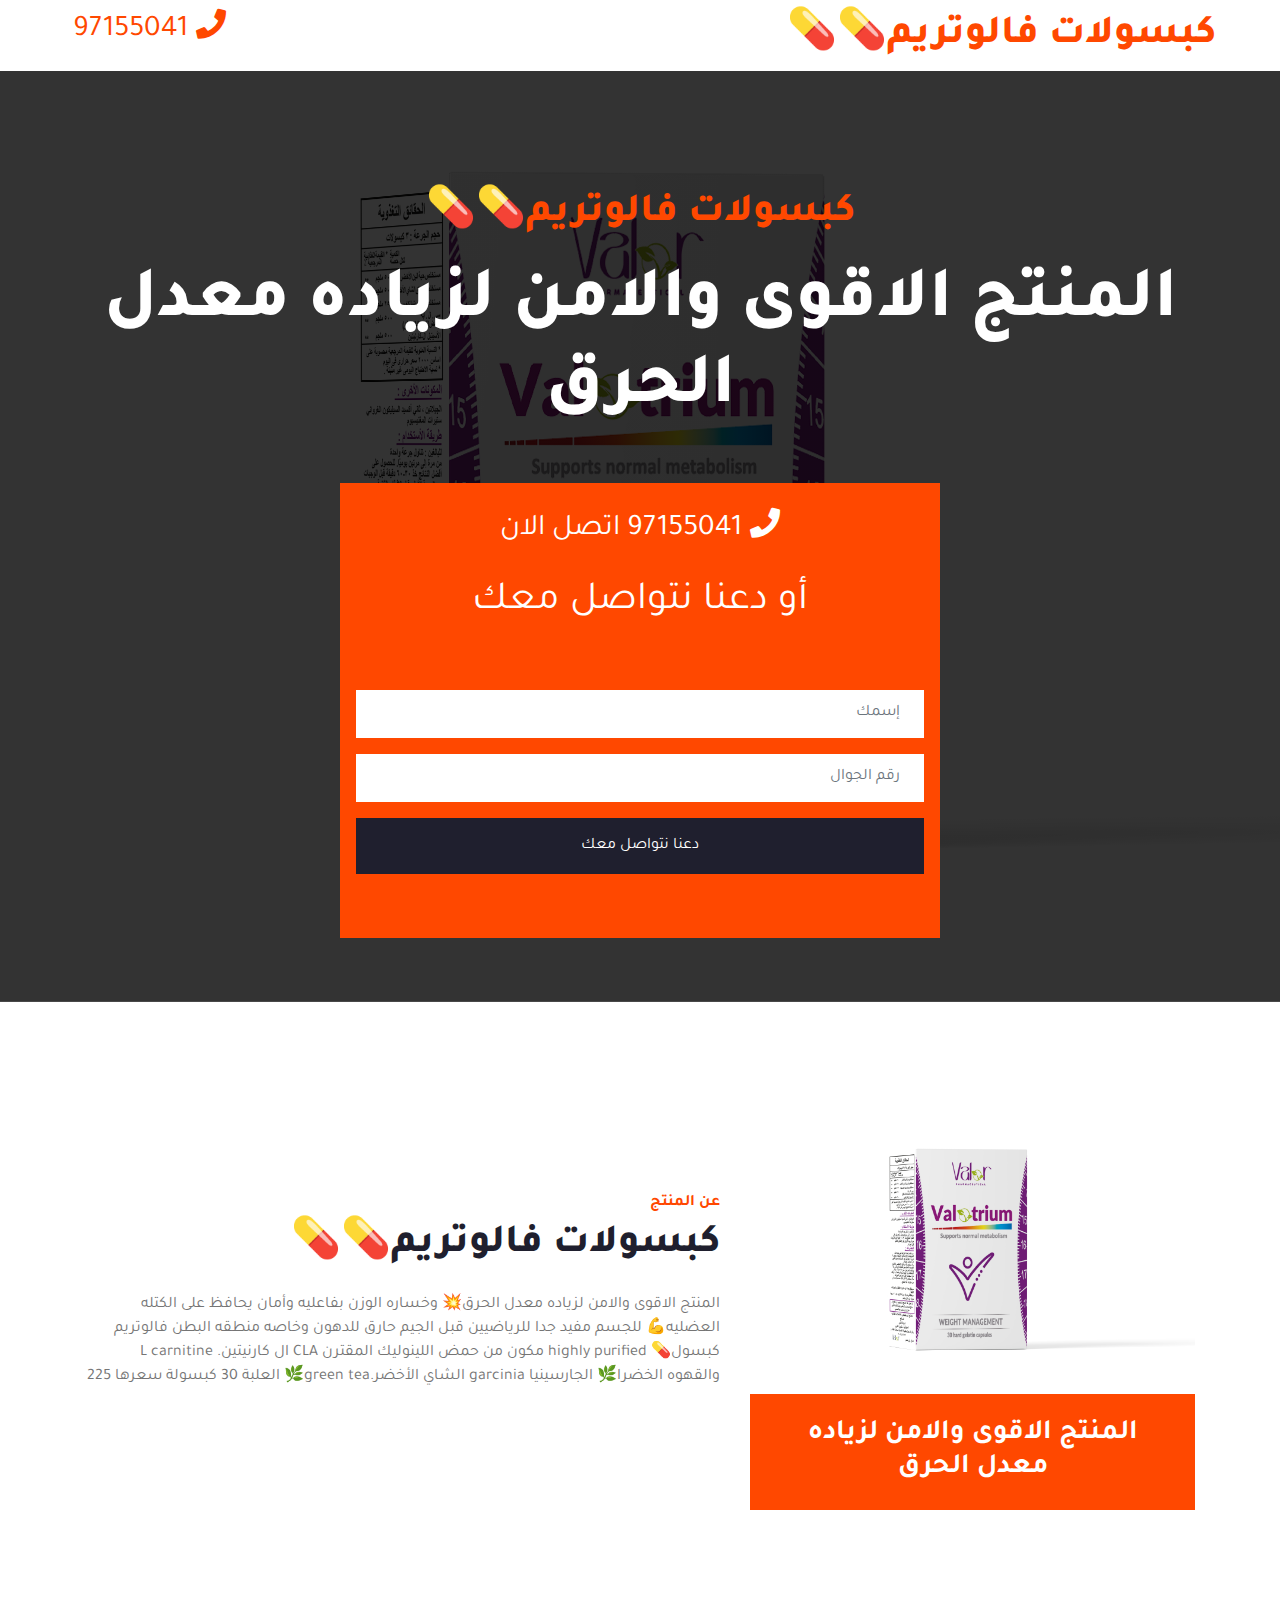
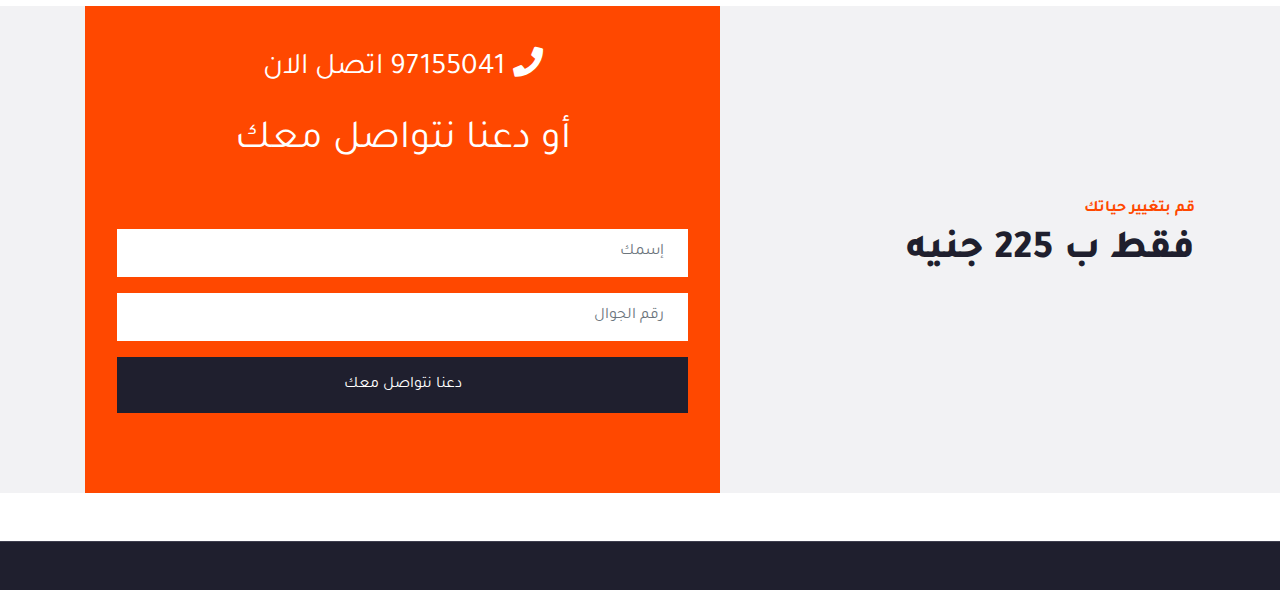
==== index.html @ f3cbf22a "fill content for the site" ====
<!DOCTYPE html>
<html lang="en">
    <head>
        <meta charset="utf-8" />
        <title>شركة نقل عفش - اثاث - فك تركيب اثاث وعفش - في الكويت</title>
        <meta content="width=device-width, initial-scale=1.0" name="viewport" />
        <meta
            content="شركات نقل الأثاث في الكويت توفر خدمات موثوقة واحترافية لنقل الأثاث بسلامة وكفاءة. تقدم خدمات التغليف والتحميل والتفريغ والتركيب، مع فرق عمل مدربة واستخدام مواد تغليف عالية الجودة. اختر شركة موثوقة لضمان راحة ورضا العملاء."
            name="description"
        />

        <!-- Favicon -->
        <link href="img/favicon.ico" rel="icon" />

        <!-- Google Web Fonts -->
        <link rel="preconnect" href="https://fonts.gstatic.com" />
        <link
            href="https://fonts.googleapis.com/css2?family=Poppins:wght@100;200;300;400;500;600;700;800;900&display=swap"
            rel="stylesheet"
        />

        <!-- Font Awesome -->
        <link
            href="https://cdnjs.cloudflare.com/ajax/libs/font-awesome/5.10.0/css/all.min.css"
            rel="stylesheet"
        />

        <!-- Libraries Stylesheet -->
        <link
            href="lib/owlcarousel/assets/owl.carousel.min.css"
            rel="stylesheet"
        />

        <!-- Customized Bootstrap Stylesheet -->
        <link href="css/arStyle.css" rel="stylesheet" />
    </head>

    <body>
        <!-- Navbar Start -->
        <div class="fixed-top container-fluid p-0">
            <nav
                class="navbar navbar-expand-lg bg-light navbar-light py-3 py-lg-0 px-lg-5"
            >
                <a href="index.html" class="navbar-brand ml-lg-3">
                    <h1 class="m-0 display-5 text-uppercase text-primary">
                        كبسولات فالوتريم💊💊
                    </h1>
                </a>
                <!-- <button type="button" class="navbar-toggler" data-toggle="collapse" data-target="#navbarCollapse">
                <span class="navbar-toggler-icon"></span>
            </button> -->
                <div
                    class="collapse navbar-collapse justify-content-between px-lg-3"
                    id="navbarCollapse"
                >
                    <!-- <div class="navbar-nav m-auto py-0">
                    <a href="index.html" class="nav-item nav-link active text-center">الرئيسية</a>
                    <div class="nav-item dropdown">
                        <a href="#" class="nav-link dropdown-toggle text-center" data-toggle="dropdown">خدماتنا</a>
                        <div class="dropdown-menu rounded-0 m-0">
                            <a href="blogs/شركة-نقل-عفش.html" class="dropdown-item text-center">شركة نقل عفش</a>
                            <a href="single.html" class="dropdown-item text-center">فك وتركيب العفش</a>
                            <a href="single.html" class="dropdown-item text-center">تغليف ونقل العفش</a>
                            <a href="single.html" class="dropdown-item text-center">فك وتركيب ستائر ومفروشات</a>
                        </div>
                    </div>
                </div> -->
                </div>
                <a
                    href="tel:97155041"
                    class="call-us dance text-primary btn h1 py-2 px-4"
                    ><i class="fa fa-phone mr-2"></i>97155041</a
                >
            </nav>
        </div>
        <!-- Navbar End -->

        <!-- Header Start -->
        <div
            class="jumbotron jumbotron-fluid mb-5"
            style="
                background: linear-gradient(
                        rgba(0, 0, 0, 0.8),
                        rgba(0, 0, 0, 0.8)
                    ),
                    url(./img/product.png);
                background-position: center;
                background-repeat: no-repeat;
                background-size: cover;
            "
        >
            <div class="container text-center">
                <h1 class="text-primary mb-4">كبسولات فالوتريم💊💊</h1>
                <h1 class="text-white display-3 mb-5">
                    المنتج الاقوى والامن لزياده معدل الحرق
                </h1>
                <div class="mx-auto" style="width: 100%; max-width: 600px">
                    <div class="bg-primary py-3 px-2 px-sm-3">
                        <a
                            href="tel:97155041"
                            class="call-us text-white btn h1 py-2 px-4"
                            ><i class="fa fa-phone mr-2"></i>97155041 اتصل
                            الان</a
                        >
                        <p class="text-white h1 py-2 px-4">
                            أو دعنا نتواصل معك
                        </p>
                        <form
                            class="py-5"
                            method="post"
                            action="https://script.google.com/macros/s/AKfycbyeD5PlzLWOBad1N873SsUEw5ePxyYC7isMO3WWHU5bScSifz4QQHlU4SuW5ucg3vHS/exec"
                        >
                            <div class="form-group">
                                <input
                                    type="text"
                                    name="name"
                                    class="form-control border-0 p-4"
                                    placeholder="إسمك"
                                    required="required"
                                />
                            </div>
                            <div class="form-group">
                                <input
                                    type="number"
                                    name="phone"
                                    class="form-control border-0 p-4"
                                    placeholder="رقم الجوال"
                                    required="required"
                                />
                            </div>
                            <div>
                                <button
                                    class="btn btn-dark btn-block border-0 py-3"
                                    type="submit"
                                >
                                    دعنا نتواصل معك
                                </button>
                            </div>
                        </form>
                    </div>
                </div>
            </div>
        </div>
        <!-- Header End -->

        <!-- About Start -->
        <div class="container-fluid py-5">
            <div class="container">
                <div class="row align-items-center">
                    <div class="col-lg-5 pb-4 pb-lg-0">
                        <img
                            class="img-fluid w-100"
                            src="img/product.png"
                            alt=""
                        />
                        <div class="bg-primary text-center p-4">
                            <h3 class="m-0 text-white">
                                المنتج الاقوى والامن لزياده معدل الحرق
                            </h3>
                        </div>
                    </div>
                    <div class="col-lg-7">
                        <h6
                            class="text-primary text-uppercase font-weight-bold"
                        >
                            عن المنتج
                        </h6>
                        <h1 class="mb-4">كبسولات فالوتريم💊💊</h1>
                        <p class="mb-4">
                            المنتج الاقوى والامن لزياده معدل الحرق💥 وخساره
                            الوزن بفاعليه وأمان يحافظ على الكتله العضليه💪 للجسم
                            مفيد جدا للرياضيين قبل الجيم حارق للدهون وخاصه منطقه
                            البطن فالوتريم كبسول💊 highly purified مكون من حمض
                            اللينوليك المقترن CLA ال كارنيتين. L carnitine
                            والقهوه الخضرا🌿 الجارسينيا garcinia الشاي
                            الأخضر.green tea🌿 العلبة 30 كبسولة سعرها 225
                        </p>
                    </div>
                </div>
            </div>
            <!-- Video Modal -->
            <div
                class="modal fade"
                id="videoModal"
                tabindex="-1"
                role="dialog"
                aria-labelledby="exampleModalLabel"
                aria-hidden="true"
            >
                <div class="modal-dialog" role="document">
                    <div class="modal-content">
                        <div class="modal-body">
                            <button
                                type="button"
                                class="close"
                                data-dismiss="modal"
                                aria-label="Close"
                            >
                                <span aria-hidden="true">&times;</span>
                            </button>
                            <!-- 16:9 aspect ratio -->
                            <div
                                class="embed-responsive embed-responsive-16by9"
                            >
                                <iframe
                                    class="embed-responsive-item"
                                    src=""
                                    id="video"
                                    allowscriptaccess="always"
                                    allow="autoplay"
                                ></iframe>
                            </div>
                        </div>
                    </div>
                </div>
            </div>
        </div>
        <!-- About End -->

        <!-- Services Start -->
        <!-- <div class="container-fluid pt-5">
            <div class="container">
                <div class="text-center pb-2">
                    <h6 class="text-primary text-uppercase font-weight-bold">
                        خدماتنا
                    </h6>
                    <h1 class="mb-4">
                        تمتع بخدمات نقل العفش المتطورة والمبتكرة في الكويت.
                    </h1>
                </div>
                <div class="row pb-3">
                    <div class="col-lg-3 col-md-6 text-center mb-5">
                        <div
                            class="d-flex align-items-center justify-content-center bg-primary mb-4 p-4"
                        >
                            <i class="fa fa-2x fa-chair text-dark pr-3"></i>
                            <h6 class="text-white font-weight-medium m-0">
                                شركة نقل عفش
                            </h6>
                        </div>
                        <p>
                            شركة هاف لوري من افضل واعرق الشركات التي تُقدم خدمات
                            ذات جودة عالية من الخدمة في الكويت وهذا يؤدي لكسب
                            ثقة العملاء بنا والاستمرار في التعامل معنا
                        </p>
                        <a class="border-bottom text-decoration-none" href=""
                            >اعرف اكثر</a
                        >
                    </div>
                    <div class="col-lg-3 col-md-6 text-center mb-5">
                        <div
                            class="d-flex align-items-center justify-content-center bg-primary mb-4 p-4"
                        >
                            <i class="fa fa-2x fa-chair text-dark pr-3"></i>
                            <h6 class="text-white font-weight-medium m-0">
                                فك وتركيب العفش
                            </h6>
                        </div>
                        <p>
                            يقوم بخدمتك مجموعة من العمالة الفنية المتميزة خبرة
                            في مجال نقل الاثاث وتغليفه ونقدم لك ضمان على جميع
                            أعمالنا من بداية الفك للنقل والتغليف وحتى التركيب
                        </p>
                        <a class="border-bottom text-decoration-none" href=""
                            >اعرف اكثر</a
                        >
                    </div>
                    <div class="col-lg-3 col-md-6 text-center mb-5">
                        <div
                            class="d-flex align-items-center justify-content-center bg-primary mb-4 p-4"
                        >
                            <i class="fa fa-2x fa-chair text-dark pr-3"></i>
                            <h6 class="text-white font-weight-medium m-0">
                                تغليف ونقل العفش
                            </h6>
                        </div>
                        <p>
                            تنفيذ الخدمة المطلوبة في اسرع وقت مُمكن بطرق حديثة
                            لنقل العفش بشكل آمن حتى نضمن وصول جميع الأغراض بشكل
                            سليم
                        </p>
                        <a class="border-bottom text-decoration-none" href=""
                            >اعرف اكثر</a
                        >
                    </div>
                    <div class="col-lg-3 col-md-6 text-center mb-5">
                        <div
                            class="d-flex align-items-center justify-content-center bg-primary mb-4 p-4"
                        >
                            <i class="fa fa-2x fa-chair text-dark pr-3"></i>
                            <h6 class="text-white font-weight-medium m-0">
                                فك وتركيب ستائر ومفروشات
                            </h6>
                        </div>
                        <p>
                            خدمات نقل الاثاث المنزلي والمكتبي والمعدات مع خدمات
                            الفك والتركيب بأيدي عماله فنية متخصصة ومدربة
                        </p>
                        <a class="border-bottom text-decoration-none" href=""
                            >اعرف اكثر</a
                        >
                    </div>
                </div>
            </div>
        </div> -->
        <!-- Services End -->

        <!-- Blog Start -->
        <!-- <div class="container-fluid pt-5">
            <div class="container">
                <div class="text-center pb-2">
                    <h6 class="text-primary text-uppercase font-weight-bold">
                        هاف لوري
                    </h6>
                    <h1 class="mb-4">أفضل خدمات نقل العفش بالكويت</h1>
                </div>
                <div class="row">
                    <div class="col-md-6 mb-5">
                        <div class="position-relative">
                            <img
                                class="img-fluid w-100"
                                src="img/blog-1.jpg"
                                alt=""
                            />
                        </div>
                        <div class="bg-secondary" style="padding: 30px">
                            <h4 class="font-weight-bold mb-3">شركة نقل عفش</h4>
                            <p>
                                شركة هاف لوري من افضل واعرق الشركات التي تُقدم
                                خدمات ذات جودة عالية من الخدمة في الكويت وهذا
                                يؤدي لكسب ثقة العملاء بنا والاستمرار في التعامل
                                معنا
                            </p>
                            <a
                                class="border-bottom border-primary text-uppercase text-decoration-none"
                                href="blogs/شركة-نقل-عفش.html"
                                >اعرف اكثر <i class="fa fa-angle-left"></i
                            ></a>
                        </div>
                    </div>
                    <div class="col-md-6 mb-5">
                        <div class="position-relative">
                            <img
                                class="img-fluid w-100"
                                src="img/blog-2.jpg"
                                alt=""
                            />
                        </div>
                        <div class="bg-secondary" style="padding: 30px">
                            <h4 class="font-weight-bold mb-3">
                                فك وتركيب العفش
                            </h4>
                            <p>
                                يقوم بخدمتك مجموعة من العمالة الفنية المتميزة
                                خبرة في مجال نقل الاثاث وتغليفه ونقدم لك ضمان
                                على جميع أعمالنا من بداية الفك للنقل والتغليف
                                وحتى التركيب
                            </p>
                            <a
                                class="border-bottom border-primary text-uppercase text-decoration-none"
                                href=""
                                >اعرف اكثر <i class="fa fa-angle-left"></i
                            ></a>
                        </div>
                    </div>
                    <div class="col-md-6 mb-5">
                        <div class="position-relative">
                            <img
                                class="img-fluid w-100"
                                src="img/blog-3.png"
                                alt=""
                            />
                        </div>
                        <div class="bg-secondary" style="padding: 30px">
                            <h4 class="font-weight-bold mb-3">
                                تغليف ونقل العفش
                            </h4>
                            <p>
                                تنفيذ الخدمة المطلوبة في اسرع وقت مُمكن بطرق
                                حديثة لنقل العفش بشكل آمن حتى نضمن وصول جميع
                                الأغراض بشكل سليم
                            </p>
                            <a
                                class="border-bottom border-primary text-uppercase text-decoration-none"
                                href=""
                                >اعرف اكثر <i class="fa fa-angle-left"></i
                            ></a>
                        </div>
                    </div>
                    <div class="col-md-6 mb-5">
                        <div class="position-relative">
                            <img
                                class="img-fluid w-100"
                                src="img/main-header.jpg"
                                alt=""
                            />
                        </div>
                        <div class="bg-secondary" style="padding: 30px">
                            <h4 class="font-weight-bold mb-3">
                                فك وتركيب ستائر ومفروشات
                            </h4>
                            <p>
                                خدمات نقل الاثاث المنزلي والمكتبي والمعدات مع
                                خدمات الفك والتركيب بأيدي عماله فنية متخصصة
                                ومدربة
                            </p>
                            <a
                                class="border-bottom border-primary text-uppercase text-decoration-none"
                                href=""
                                >اعرف اكثر <i class="fa fa-angle-left"></i
                            ></a>
                        </div>
                    </div>
                </div>
            </div>
        </div> -->
        <!-- Blog End -->
        <!--  Quote Request Start -->
        <div class="container-fluid bg-secondary my-5">
            <div class="container">
                <div class="row align-items-center">
                    <div class="col-lg-5 py-5 py-lg-0">
                        <h6
                            class="text-primary text-uppercase font-weight-bold"
                        >
                            قم بتغيير حياتك
                        </h6>
                        <h1 class="mb-4">فقط ب 225 جنيه</h1>
                        <!-- <p class="mb-4">
                            شركة هاف لوري متخصصة بمجال نقل العفش في جميع مناطق
                            الكويت، منذ سنوات عديدة تتكون من عدد كبير من
                            النجارين المتخصصين في فك وتركيب العفش بأنواعه
                            المختلفة
                        </p> -->
                        <!-- <div class="row">
                            <div class="col-sm-4">
                                <h1
                                    class="text-primary mb-2"
                                    data-toggle="counter-up"
                                >
                                    457
                                </h1>
                                <h6 class="font-weight-bold mb-4">عميل</h6>
                            </div>
                            <div class="col-sm-4">
                                <h1
                                    class="text-primary mb-2"
                                    data-toggle="counter-up"
                                >
                                    6
                                </h1>
                                <h6 class="font-weight-bold mb-4">محافظات</h6>
                            </div>
                            <div class="col-sm-4">
                                <h1
                                    class="text-primary mb-2"
                                    data-toggle="counter-up"
                                >
                                    25
                                </h1>
                                <h6 class="font-weight-bold mb-4">سيارة</h6>
                            </div>
                        </div> -->
                    </div>
                    <div class="col-lg-7">
                        <div class="bg-primary py-3 px-2 px-sm-3">
                            <div class="bg-primary py-3 px-2 px-sm-3">
                                <a
                                    href="tel:97155041"
                                    class="call-us text-center text-white btn h1 py-2 px-4 w-100"
                                    ><i class="fa fa-phone mr-2"></i>97155041
                                    اتصل الان</a
                                >
                                <p class="text-white text-center h1 py-2 px-4">
                                    أو دعنا نتواصل معك
                                </p>
                                <form
                                    class="py-5"
                                    method="post"
                                    action="https://script.google.com/macros/s/AKfycbyeD5PlzLWOBad1N873SsUEw5ePxyYC7isMO3WWHU5bScSifz4QQHlU4SuW5ucg3vHS/exec"
                                >
                                    <div class="form-group">
                                        <input
                                            type="text"
                                            name="name"
                                            class="form-control border-0 p-4"
                                            placeholder="إسمك"
                                            required="required"
                                        />
                                    </div>
                                    <div class="form-group">
                                        <input
                                            type="number"
                                            name="phone"
                                            class="form-control border-0 p-4"
                                            placeholder="رقم الجوال"
                                            required="required"
                                        />
                                    </div>
                                    <div>
                                        <button
                                            class="btn btn-dark btn-block border-0 py-3"
                                            type="submit"
                                        >
                                            دعنا نتواصل معك
                                        </button>
                                    </div>
                                </form>
                            </div>
                        </div>
                    </div>
                </div>
            </div>
        </div>
        <!-- Quote Request Start -->

        <!-- start success modal -->
        <button
            type="button"
            class="btn btn-primary d-none"
            id="success-button"
            data-toggle="modal"
            data-target="#exampleModal"
        ></button>

        <div
            class="modal fade"
            id="exampleModal"
            tabindex="-1"
            aria-labelledby="exampleModalLabel"
            aria-hidden="true"
        >
            <div class="modal-dialog modal-dialog-centered">
                <div class="modal-content">
                    <div class="modal-header">
                        <h5 class="modal-title" id="exampleModalLabel">
                            تم الارسال بنجاح
                        </h5>
                        <button
                            type="button"
                            class="close"
                            data-dismiss="modal"
                            aria-label="Close"
                        >
                            <span aria-hidden="true">&times;</span>
                        </button>
                    </div>
                    <div class="modal-body">
                        <p>
                            شكرا علي التواصل معنا , سنقوم بالاتصال بك في اقرب
                            وقت
                        </p>
                    </div>
                </div>
            </div>
        </div>

        <!-- end success modal -->
        <!-- Footer Start -->

        <div
            class="container-fluid bg-dark text-white border-top py-4 px-sm-3 px-md-5"
            style="border-color: #3e3e4e !important"
        ></div>
        <!-- Footer End -->

        <!-- Back to Top -->
        <a href="#" class="btn btn-lg btn-primary back-to-top"
            ><i class="fa fa-angle-double-up"></i
        ></a>

        <!-- JavaScript Libraries -->
        <script src="https://code.jquery.com/jquery-3.4.1.min.js"></script>
        <script src="https://stackpath.bootstrapcdn.com/bootstrap/4.4.1/js/bootstrap.bundle.min.js"></script>
        <script src="lib/easing/easing.min.js"></script>
        <script src="lib/waypoints/waypoints.min.js"></script>
        <script src="lib/counterup/counterup.min.js"></script>
        <script src="lib/owlcarousel/owl.carousel.min.js"></script>

        <!-- Contact Javascript File -->
        <script src="mail/jqBootstrapValidation.min.js"></script>
        <script src="mail/contact.js"></script>

        <!-- Template Javascript -->
        <script type="module" src="js/main.js"></script>
    </body>
</html>
---- css/arStyle.css ----
@import url('https://fonts.googleapis.com/css2?family=Tajawal:wght@500&display=swap');

body {
    direction: rtl;
}

/******* Bootstrap Theming ********/
/*!
 * Bootstrap v4.5.3 (https://getbootstrap.com/)
 * Copyright 2011-2020 The Bootstrap Authors
 * Copyright 2011-2020 Twitter, Inc.
 * Licensed under MIT (https://github.com/twbs/bootstrap/blob/main/LICENSE)
 */
:root {
    --blue: #007bff;
    --indigo: #6610f2;
    --purple: #6f42c1;
    --pink: #e83e8c;
    --red: #dc3545;
    --orange: #fd7e14;
    --yellow: #ffc107;
    --green: #28a745;
    --teal: #20c997;
    --cyan: #17a2b8;
    --white: #fff;
    --gray: #6c757d;
    --gray-dark: #343a40;
    --primary: #ff4800;
    --secondary: #f2f2f4;
    --success: #28a745;
    --info: #17a2b8;
    --warning: #ffc107;
    --danger: #dc3545;
    --light: #ffffff;
    --dark: #1f1f2e;
    --breakpoint-xs: 0;
    --breakpoint-sm: 576px;
    --breakpoint-md: 768px;
    --breakpoint-lg: 992px;
    --breakpoint-xl: 1200px;
    --font-family-sans-serif: 'Tajawal', sans-serif;
    --font-family-monospace: 'Tajawal', sans-serif;
}

*,
*::before,
*::after {
    box-sizing: border-box;
}

html {
    font-family: 'Tajawal', sans-serif;
    line-height: 1.15;
    -webkit-text-size-adjust: 100%;
    -webkit-tap-highlight-color: rgba(0, 0, 0, 0);
}

article,
aside,
figcaption,
figure,
footer,
header,
hgroup,
main,
nav,
section {
    display: block;
}

body {
    margin: 0;
    font-family: 'Tajawal', sans-serif;
    font-size: 1rem;
    font-weight: 400;
    line-height: 1.5;
    color: #757575;
    text-align: right;
    background-color: #fff;
}

[tabindex="-1"]:focus:not(:focus-visible) {
    outline: 0 !important;
}

hr {
    box-sizing: content-box;
    height: 0;
    overflow: visible;
}

h1,
h2,
h3,
h4,
h5,
h6 {
    margin-top: 0;
    margin-bottom: 0.5rem;
}

p {
    margin-top: 0;
    margin-bottom: 1rem;
}

abbr[title],
abbr[data-original-title] {
    text-decoration: underline;
    text-decoration: underline dotted;
    cursor: help;
    border-bottom: 0;
    text-decoration-skip-ink: none;
}

address {
    margin-bottom: 1rem;
    font-style: normal;
    line-height: inherit;
}

ol,
ul,
dl {
    margin-top: 0;
    margin-bottom: 1rem;
}

ol ol,
ul ul,
ol ul,
ul ol {
    margin-bottom: 0;
}

dt {
    font-weight: 700;
}

dd {
    margin-bottom: 0.5rem;
    margin-right: 0;
}

blockquote {
    margin: 0 0 1rem;
}

b,
strong {
    font-weight: bolder;
}

small {
    font-size: 80%;
}

sub,
sup {
    position: relative;
    font-size: 75%;
    line-height: 0;
    vertical-align: baseline;
}

sub {
    bottom: -0.25em;
}

sup {
    top: -0.5em;
}

a {
    color: #ff4800;
    text-decoration: none;
    background-color: transparent;
}

a:hover {
    color: #b33200;
    text-decoration: underline;
}

a:not([href]):not([class]) {
    color: inherit;
    text-decoration: none;
}

a:not([href]):not([class]):hover {
    color: inherit;
    text-decoration: none;
}

pre,
code,
kbd,
samp {
    font-family: 'Tajawal', sans-serif;

    font-size: 1em;
}

pre {
    margin-top: 0;
    margin-bottom: 1rem;
    overflow: auto;
    -ms-overflow-style: scrollbar;
}

figure {
    margin: 0 0 1rem;
}

img {
    vertical-align: middle;
    border-style: none;
}

svg {
    overflow: hidden;
    vertical-align: middle;
}

table {
    border-collapse: collapse;
}

caption {
    padding-top: 0.75rem;
    padding-bottom: 0.75rem;
    color: #6c757d;
    text-align: right;
    caption-side: bottom;
}

th {
    text-align: inherit;
    text-align: -webkit-match-parent;
}

label {
    display: inline-block;
    margin-bottom: 0.5rem;
}

button {
    border-radius: 0;
}

button:focus {
    outline: 1px dotted;
    outline: 5px auto -webkit-focus-ring-color;
}

input,
button,
select,
optgroup,
textarea {
    margin: 0;
    font-family: 'Tajawal', sans-serif;
    font-size: inherit;
    line-height: inherit;
}

button,
input {
    overflow: visible;
}

button,
select {
    text-transform: none;
}

[role="button"] {
    cursor: pointer;
}

select {
    word-wrap: normal;
}

button,
[type="button"],
[type="reset"],
[type="submit"] {
    -webkit-appearance: button;
}

button:not(:disabled),
[type="button"]:not(:disabled),
[type="reset"]:not(:disabled),
[type="submit"]:not(:disabled) {
    cursor: pointer;
}

button::-moz-focus-inner,
[type="button"]::-moz-focus-inner,
[type="reset"]::-moz-focus-inner,
[type="submit"]::-moz-focus-inner {
    padding: 0;
    border-style: none;
}

input[type="radio"],
input[type="checkbox"] {
    box-sizing: border-box;
    padding: 0;
}

textarea {
    overflow: auto;
    resize: vertical;
}

fieldset {
    min-width: 0;
    padding: 0;
    margin: 0;
    border: 0;
}

legend {
    display: block;
    width: 100%;
    max-width: 100%;
    padding: 0;
    margin-bottom: 0.5rem;
    font-size: 1.5rem;
    line-height: inherit;
    color: inherit;
    white-space: normal;
}

@media (max-width: 1200px) {
    legend {
        font-size: calc(1.275rem + 0.3vw);
    }
}

progress {
    vertical-align: baseline;
}

[type="number"]::-webkit-inner-spin-button,
[type="number"]::-webkit-outer-spin-button {
    height: auto;
}

[type="search"] {
    outline-offset: -2px;
    -webkit-appearance: none;
}

[type="search"]::-webkit-search-decoration {
    -webkit-appearance: none;
}

::-webkit-file-upload-button {
    font: inherit;
    -webkit-appearance: button;
}

output {
    display: inline-block;
}

summary {
    display: list-item;
    cursor: pointer;
}

template {
    display: none;
}

[hidden] {
    display: none !important;
}

h1,
h2,
h3,
h4,
h5,
h6,
.h1,
.h2,
.h3,
.h4,
.h5,
.h6 {
    margin-bottom: 0.5rem;
    font-weight: 500;
    line-height: 1.2;
    color: #1f1f2e;
}

h1,
.h1 {
    font-size: 2.5rem;
}

@media (max-width: 1200px) {

    h1,
    .h1 {
        font-size: calc(1.375rem + 1.5vw);
    }
}

h2,
.h2 {
    font-size: 2rem;
}

@media (max-width: 1200px) {

    h2,
    .h2 {
        font-size: calc(1.325rem + 0.9vw);
    }
}

h3,
.h3 {
    font-size: 1.75rem;
}

@media (max-width: 1200px) {

    h3,
    .h3 {
        font-size: calc(1.3rem + 0.6vw);
    }
}

h4,
.h4 {
    font-size: 1.5rem;
}

@media (max-width: 1200px) {

    h4,
    .h4 {
        font-size: calc(1.275rem + 0.3vw);
    }
}

h5,
.h5 {
    font-size: 1.25rem;
}

h6,
.h6 {
    font-size: 1rem;
}

.lead {
    font-size: 1.25rem;
    font-weight: 300;
}

.display-1 {
    font-size: 6rem;
    font-weight: 300;
    line-height: 1.2;
}

@media (max-width: 1200px) {
    .display-1 {
        font-size: calc(1.725rem + 5.7vw);
    }
}

.display-2 {
    font-size: 5.5rem;
    font-weight: 300;
    line-height: 1.2;
}

@media (max-width: 1200px) {
    .display-2 {
        font-size: calc(1.675rem + 5.1vw);
    }
}

.display-3 {
    font-size: 4.5rem;
    font-weight: 300;
    line-height: 1.2;
}

@media (max-width: 1200px) {
    .display-3 {
        font-size: calc(1.575rem + 3.9vw);
    }
}

.display-4 {
    font-size: 3.5rem;
    font-weight: 300;
    line-height: 1.2;
}

@media (max-width: 1200px) {
    .display-4 {
        font-size: calc(1.475rem + 2.7vw);
    }
}

hr {
    margin-top: 1rem;
    margin-bottom: 1rem;
    border: 0;
    border-top: 1px solid rgba(0, 0, 0, 0.1);
}

small,
.small {
    font-size: 80%;
    font-weight: 400;
}

mark,
.mark {
    padding: 0.2em;
    background-color: #fcf8e3;
}

.list-unstyled {
    padding-right: 0;
    list-style: none;
}

.list-inline {
    padding-right: 0;
    list-style: none;
}

.list-inline-item {
    display: inline-block;
}

.list-inline-item:not(:last-child) {
    margin-left: 0.5rem;
}

.initialism {
    font-size: 90%;
    text-transform: uppercase;
}

.blockquote {
    margin-bottom: 1rem;
    font-size: 1.25rem;
}

.blockquote-footer {
    display: block;
    font-size: 80%;
    color: #6c757d;
}

.blockquote-footer::before {
    content: "\2014\00A0";
}

.img-fluid {
    max-width: 100%;
    height: auto;
}

.img-thumbnail {
    padding: 0.25rem;
    background-color: #fff;
    border: 1px solid #dee2e6;
    max-width: 100%;
    height: auto;
}

.figure {
    display: inline-block;
}

.figure-img {
    margin-bottom: 0.5rem;
    line-height: 1;
}

.figure-caption {
    font-size: 90%;
    color: #6c757d;
}

code {
    font-size: 87.5%;
    color: #e83e8c;
    word-wrap: break-word;
}

a>code {
    color: inherit;
}

kbd {
    padding: 0.2rem 0.4rem;
    font-size: 87.5%;
    color: #fff;
    background-color: #212529;
}

kbd kbd {
    padding: 0;
    font-size: 100%;
    font-weight: 700;
}

pre {
    display: block;
    font-size: 87.5%;
    color: #212529;
}

pre code {
    font-size: inherit;
    color: inherit;
    word-break: normal;
}

.pre-scrollable {
    max-height: 340px;
    overflow-y: scroll;
}

.container,
.container-fluid,
.container-sm,
.container-md,
.container-lg,
.container-xl {
    width: 100%;
    padding-left: 15px;
    padding-right: 15px;
    margin-left: auto;
    margin-right: auto;
}

@media (min-width: 576px) {

    .container,
    .container-sm {
        max-width: 540px;
    }
}

@media (min-width: 768px) {

    .container,
    .container-sm,
    .container-md {
        max-width: 720px;
    }
}

@media (min-width: 992px) {

    .container,
    .container-sm,
    .container-md,
    .container-lg {
        max-width: 960px;
    }
}

@media (min-width: 1200px) {

    .container,
    .container-sm,
    .container-md,
    .container-lg,
    .container-xl {
        max-width: 1140px;
    }
}

.row {
    display: flex;
    flex-wrap: wrap;
    margin-left: -15px;
    margin-right: -15px;
}

.no-gutters {
    margin-left: 0;
    margin-right: 0;
}

.no-gutters>.col,
.no-gutters>[class*="col-"] {
    padding-left: 0;
    padding-right: 0;
}

.col-1,
.col-2,
.col-3,
.col-4,
.col-5,
.col-6,
.col-7,
.col-8,
.col-9,
.col-10,
.col-11,
.col-12,
.col,
.col-auto,
.col-sm-1,
.col-sm-2,
.col-sm-3,
.col-sm-4,
.col-sm-5,
.col-sm-6,
.col-sm-7,
.col-sm-8,
.col-sm-9,
.col-sm-10,
.col-sm-11,
.col-sm-12,
.col-sm,
.col-sm-auto,
.col-md-1,
.col-md-2,
.col-md-3,
.col-md-4,
.col-md-5,
.col-md-6,
.col-md-7,
.col-md-8,
.col-md-9,
.col-md-10,
.col-md-11,
.col-md-12,
.col-md,
.col-md-auto,
.col-lg-1,
.col-lg-2,
.col-lg-3,
.col-lg-4,
.col-lg-5,
.col-lg-6,
.col-lg-7,
.col-lg-8,
.col-lg-9,
.col-lg-10,
.col-lg-11,
.col-lg-12,
.col-lg,
.col-lg-auto,
.col-xl-1,
.col-xl-2,
.col-xl-3,
.col-xl-4,
.col-xl-5,
.col-xl-6,
.col-xl-7,
.col-xl-8,
.col-xl-9,
.col-xl-10,
.col-xl-11,
.col-xl-12,
.col-xl,
.col-xl-auto {
    position: relative;
    width: 100%;
    padding-left: 15px;
    padding-right: 15px;
}

.col {
    flex-basis: 0;
    flex-grow: 1;
    max-width: 100%;
}

.row-cols-1>* {
    flex: 0 0 100%;
    max-width: 100%;
}

.row-cols-2>* {
    flex: 0 0 50%;
    max-width: 50%;
}

.row-cols-3>* {
    flex: 0 0 33.33333%;
    max-width: 33.33333%;
}

.row-cols-4>* {
    flex: 0 0 25%;
    max-width: 25%;
}

.row-cols-5>* {
    flex: 0 0 20%;
    max-width: 20%;
}

.row-cols-6>* {
    flex: 0 0 16.66667%;
    max-width: 16.66667%;
}

.col-auto {
    flex: 0 0 auto;
    width: auto;
    max-width: 100%;
}

.col-1 {
    flex: 0 0 8.33333%;
    max-width: 8.33333%;
}

.col-2 {
    flex: 0 0 16.66667%;
    max-width: 16.66667%;
}

.col-3 {
    flex: 0 0 25%;
    max-width: 25%;
}

.col-4 {
    flex: 0 0 33.33333%;
    max-width: 33.33333%;
}

.col-5 {
    flex: 0 0 41.66667%;
    max-width: 41.66667%;
}

.col-6 {
    flex: 0 0 50%;
    max-width: 50%;
}

.col-7 {
    flex: 0 0 58.33333%;
    max-width: 58.33333%;
}

.col-8 {
    flex: 0 0 66.66667%;
    max-width: 66.66667%;
}

.col-9 {
    flex: 0 0 75%;
    max-width: 75%;
}

.col-10 {
    flex: 0 0 83.33333%;
    max-width: 83.33333%;
}

.col-11 {
    flex: 0 0 91.66667%;
    max-width: 91.66667%;
}

.col-12 {
    flex: 0 0 100%;
    max-width: 100%;
}

.order-first {
    order: -1;
}

.order-last {
    order: 13;
}

.order-0 {
    order: 0;
}

.order-1 {
    order: 1;
}

.order-2 {
    order: 2;
}

.order-3 {
    order: 3;
}

.order-4 {
    order: 4;
}

.order-5 {
    order: 5;
}

.order-6 {
    order: 6;
}

.order-7 {
    order: 7;
}

.order-8 {
    order: 8;
}

.order-9 {
    order: 9;
}

.order-10 {
    order: 10;
}

.order-11 {
    order: 11;
}

.order-12 {
    order: 12;
}

.offset-1 {
    margin-right: 8.33333%;
}

.offset-2 {
    margin-right: 16.66667%;
}

.offset-3 {
    margin-right: 25%;
}

.offset-4 {
    margin-right: 33.33333%;
}

.offset-5 {
    margin-right: 41.66667%;
}

.offset-6 {
    margin-right: 50%;
}

.offset-7 {
    margin-right: 58.33333%;
}

.offset-8 {
    margin-right: 66.66667%;
}

.offset-9 {
    margin-right: 75%;
}

.offset-10 {
    margin-right: 83.33333%;
}

.offset-11 {
    margin-right: 91.66667%;
}

@media (min-width: 576px) {
    .col-sm {
        flex-basis: 0;
        flex-grow: 1;
        max-width: 100%;
    }

    .row-cols-sm-1>* {
        flex: 0 0 100%;
        max-width: 100%;
    }

    .row-cols-sm-2>* {
        flex: 0 0 50%;
        max-width: 50%;
    }

    .row-cols-sm-3>* {
        flex: 0 0 33.33333%;
        max-width: 33.33333%;
    }

    .row-cols-sm-4>* {
        flex: 0 0 25%;
        max-width: 25%;
    }

    .row-cols-sm-5>* {
        flex: 0 0 20%;
        max-width: 20%;
    }

    .row-cols-sm-6>* {
        flex: 0 0 16.66667%;
        max-width: 16.66667%;
    }

    .col-sm-auto {
        flex: 0 0 auto;
        width: auto;
        max-width: 100%;
    }

    .col-sm-1 {
        flex: 0 0 8.33333%;
        max-width: 8.33333%;
    }

    .col-sm-2 {
        flex: 0 0 16.66667%;
        max-width: 16.66667%;
    }

    .col-sm-3 {
        flex: 0 0 25%;
        max-width: 25%;
    }

    .col-sm-4 {
        flex: 0 0 33.33333%;
        max-width: 33.33333%;
    }

    .col-sm-5 {
        flex: 0 0 41.66667%;
        max-width: 41.66667%;
    }

    .col-sm-6 {
        flex: 0 0 50%;
        max-width: 50%;
    }

    .col-sm-7 {
        flex: 0 0 58.33333%;
        max-width: 58.33333%;
    }

    .col-sm-8 {
        flex: 0 0 66.66667%;
        max-width: 66.66667%;
    }

    .col-sm-9 {
        flex: 0 0 75%;
        max-width: 75%;
    }

    .col-sm-10 {
        flex: 0 0 83.33333%;
        max-width: 83.33333%;
    }

    .col-sm-11 {
        flex: 0 0 91.66667%;
        max-width: 91.66667%;
    }

    .col-sm-12 {
        flex: 0 0 100%;
        max-width: 100%;
    }

    .order-sm-first {
        order: -1;
    }

    .order-sm-last {
        order: 13;
    }

    .order-sm-0 {
        order: 0;
    }

    .order-sm-1 {
        order: 1;
    }

    .order-sm-2 {
        order: 2;
    }

    .order-sm-3 {
        order: 3;
    }

    .order-sm-4 {
        order: 4;
    }

    .order-sm-5 {
        order: 5;
    }

    .order-sm-6 {
        order: 6;
    }

    .order-sm-7 {
        order: 7;
    }

    .order-sm-8 {
        order: 8;
    }

    .order-sm-9 {
        order: 9;
    }

    .order-sm-10 {
        order: 10;
    }

    .order-sm-11 {
        order: 11;
    }

    .order-sm-12 {
        order: 12;
    }

    .offset-sm-0 {
        margin-right: 0;
    }

    .offset-sm-1 {
        margin-right: 8.33333%;
    }

    .offset-sm-2 {
        margin-right: 16.66667%;
    }

    .offset-sm-3 {
        margin-right: 25%;
    }

    .offset-sm-4 {
        margin-right: 33.33333%;
    }

    .offset-sm-5 {
        margin-right: 41.66667%;
    }

    .offset-sm-6 {
        margin-right: 50%;
    }

    .offset-sm-7 {
        margin-right: 58.33333%;
    }

    .offset-sm-8 {
        margin-right: 66.66667%;
    }

    .offset-sm-9 {
        margin-right: 75%;
    }

    .offset-sm-10 {
        margin-right: 83.33333%;
    }

    .offset-sm-11 {
        margin-right: 91.66667%;
    }
}

@media (min-width: 768px) {
    .col-md {
        flex-basis: 0;
        flex-grow: 1;
        max-width: 100%;
    }

    .row-cols-md-1>* {
        flex: 0 0 100%;
        max-width: 100%;
    }

    .row-cols-md-2>* {
        flex: 0 0 50%;
        max-width: 50%;
    }

    .row-cols-md-3>* {
        flex: 0 0 33.33333%;
        max-width: 33.33333%;
    }

    .row-cols-md-4>* {
        flex: 0 0 25%;
        max-width: 25%;
    }

    .row-cols-md-5>* {
        flex: 0 0 20%;
        max-width: 20%;
    }

    .row-cols-md-6>* {
        flex: 0 0 16.66667%;
        max-width: 16.66667%;
    }

    .col-md-auto {
        flex: 0 0 auto;
        width: auto;
        max-width: 100%;
    }

    .col-md-1 {
        flex: 0 0 8.33333%;
        max-width: 8.33333%;
    }

    .col-md-2 {
        flex: 0 0 16.66667%;
        max-width: 16.66667%;
    }

    .col-md-3 {
        flex: 0 0 25%;
        max-width: 25%;
    }

    .col-md-4 {
        flex: 0 0 33.33333%;
        max-width: 33.33333%;
    }

    .col-md-5 {
        flex: 0 0 41.66667%;
        max-width: 41.66667%;
    }

    .col-md-6 {
        flex: 0 0 50%;
        max-width: 50%;
    }

    .col-md-7 {
        flex: 0 0 58.33333%;
        max-width: 58.33333%;
    }

    .col-md-8 {
        flex: 0 0 66.66667%;
        max-width: 66.66667%;
    }

    .col-md-9 {
        flex: 0 0 75%;
        max-width: 75%;
    }

    .col-md-10 {
        flex: 0 0 83.33333%;
        max-width: 83.33333%;
    }

    .col-md-11 {
        flex: 0 0 91.66667%;
        max-width: 91.66667%;
    }

    .col-md-12 {
        flex: 0 0 100%;
        max-width: 100%;
    }

    .order-md-first {
        order: -1;
    }

    .order-md-last {
        order: 13;
    }

    .order-md-0 {
        order: 0;
    }

    .order-md-1 {
        order: 1;
    }

    .order-md-2 {
        order: 2;
    }

    .order-md-3 {
        order: 3;
    }

    .order-md-4 {
        order: 4;
    }

    .order-md-5 {
        order: 5;
    }

    .order-md-6 {
        order: 6;
    }

    .order-md-7 {
        order: 7;
    }

    .order-md-8 {
        order: 8;
    }

    .order-md-9 {
        order: 9;
    }

    .order-md-10 {
        order: 10;
    }

    .order-md-11 {
        order: 11;
    }

    .order-md-12 {
        order: 12;
    }

    .offset-md-0 {
        margin-right: 0;
    }

    .offset-md-1 {
        margin-right: 8.33333%;
    }

    .offset-md-2 {
        margin-right: 16.66667%;
    }

    .offset-md-3 {
        margin-right: 25%;
    }

    .offset-md-4 {
        margin-right: 33.33333%;
    }

    .offset-md-5 {
        margin-right: 41.66667%;
    }

    .offset-md-6 {
        margin-right: 50%;
    }

    .offset-md-7 {
        margin-right: 58.33333%;
    }

    .offset-md-8 {
        margin-right: 66.66667%;
    }

    .offset-md-9 {
        margin-right: 75%;
    }

    .offset-md-10 {
        margin-right: 83.33333%;
    }

    .offset-md-11 {
        margin-right: 91.66667%;
    }
}

@media (min-width: 992px) {
    .col-lg {
        flex-basis: 0;
        flex-grow: 1;
        max-width: 100%;
    }

    .row-cols-lg-1>* {
        flex: 0 0 100%;
        max-width: 100%;
    }

    .row-cols-lg-2>* {
        flex: 0 0 50%;
        max-width: 50%;
    }

    .row-cols-lg-3>* {
        flex: 0 0 33.33333%;
        max-width: 33.33333%;
    }

    .row-cols-lg-4>* {
        flex: 0 0 25%;
        max-width: 25%;
    }

    .row-cols-lg-5>* {
        flex: 0 0 20%;
        max-width: 20%;
    }

    .row-cols-lg-6>* {
        flex: 0 0 16.66667%;
        max-width: 16.66667%;
    }

    .col-lg-auto {
        flex: 0 0 auto;
        width: auto;
        max-width: 100%;
    }

    .col-lg-1 {
        flex: 0 0 8.33333%;
        max-width: 8.33333%;
    }

    .col-lg-2 {
        flex: 0 0 16.66667%;
        max-width: 16.66667%;
    }

    .col-lg-3 {
        flex: 0 0 25%;
        max-width: 25%;
    }

    .col-lg-4 {
        flex: 0 0 33.33333%;
        max-width: 33.33333%;
    }

    .col-lg-5 {
        flex: 0 0 41.66667%;
        max-width: 41.66667%;
    }

    .col-lg-6 {
        flex: 0 0 50%;
        max-width: 50%;
    }

    .col-lg-7 {
        flex: 0 0 58.33333%;
        max-width: 58.33333%;
    }

    .col-lg-8 {
        flex: 0 0 66.66667%;
        max-width: 66.66667%;
    }

    .col-lg-9 {
        flex: 0 0 75%;
        max-width: 75%;
    }

    .col-lg-10 {
        flex: 0 0 83.33333%;
        max-width: 83.33333%;
    }

    .col-lg-11 {
        flex: 0 0 91.66667%;
        max-width: 91.66667%;
    }

    .col-lg-12 {
        flex: 0 0 100%;
        max-width: 100%;
    }

    .order-lg-first {
        order: -1;
    }

    .order-lg-last {
        order: 13;
    }

    .order-lg-0 {
        order: 0;
    }

    .order-lg-1 {
        order: 1;
    }

    .order-lg-2 {
        order: 2;
    }

    .order-lg-3 {
        order: 3;
    }

    .order-lg-4 {
        order: 4;
    }

    .order-lg-5 {
        order: 5;
    }

    .order-lg-6 {
        order: 6;
    }

    .order-lg-7 {
        order: 7;
    }

    .order-lg-8 {
        order: 8;
    }

    .order-lg-9 {
        order: 9;
    }

    .order-lg-10 {
        order: 10;
    }

    .order-lg-11 {
        order: 11;
    }

    .order-lg-12 {
        order: 12;
    }

    .offset-lg-0 {
        margin-right: 0;
    }

    .offset-lg-1 {
        margin-right: 8.33333%;
    }

    .offset-lg-2 {
        margin-right: 16.66667%;
    }

    .offset-lg-3 {
        margin-right: 25%;
    }

    .offset-lg-4 {
        margin-right: 33.33333%;
    }

    .offset-lg-5 {
        margin-right: 41.66667%;
    }

    .offset-lg-6 {
        margin-right: 50%;
    }

    .offset-lg-7 {
        margin-right: 58.33333%;
    }

    .offset-lg-8 {
        margin-right: 66.66667%;
    }

    .offset-lg-9 {
        margin-right: 75%;
    }

    .offset-lg-10 {
        margin-right: 83.33333%;
    }

    .offset-lg-11 {
        margin-right: 91.66667%;
    }
}

@media (min-width: 1200px) {
    .col-xl {
        flex-basis: 0;
        flex-grow: 1;
        max-width: 100%;
    }

    .row-cols-xl-1>* {
        flex: 0 0 100%;
        max-width: 100%;
    }

    .row-cols-xl-2>* {
        flex: 0 0 50%;
        max-width: 50%;
    }

    .row-cols-xl-3>* {
        flex: 0 0 33.33333%;
        max-width: 33.33333%;
    }

    .row-cols-xl-4>* {
        flex: 0 0 25%;
        max-width: 25%;
    }

    .row-cols-xl-5>* {
        flex: 0 0 20%;
        max-width: 20%;
    }

    .row-cols-xl-6>* {
        flex: 0 0 16.66667%;
        max-width: 16.66667%;
    }

    .col-xl-auto {
        flex: 0 0 auto;
        width: auto;
        max-width: 100%;
    }

    .col-xl-1 {
        flex: 0 0 8.33333%;
        max-width: 8.33333%;
    }

    .col-xl-2 {
        flex: 0 0 16.66667%;
        max-width: 16.66667%;
    }

    .col-xl-3 {
        flex: 0 0 25%;
        max-width: 25%;
    }

    .col-xl-4 {
        flex: 0 0 33.33333%;
        max-width: 33.33333%;
    }

    .col-xl-5 {
        flex: 0 0 41.66667%;
        max-width: 41.66667%;
    }

    .col-xl-6 {
        flex: 0 0 50%;
        max-width: 50%;
    }

    .col-xl-7 {
        flex: 0 0 58.33333%;
        max-width: 58.33333%;
    }

    .col-xl-8 {
        flex: 0 0 66.66667%;
        max-width: 66.66667%;
    }

    .col-xl-9 {
        flex: 0 0 75%;
        max-width: 75%;
    }

    .col-xl-10 {
        flex: 0 0 83.33333%;
        max-width: 83.33333%;
    }

    .col-xl-11 {
        flex: 0 0 91.66667%;
        max-width: 91.66667%;
    }

    .col-xl-12 {
        flex: 0 0 100%;
        max-width: 100%;
    }

    .order-xl-first {
        order: -1;
    }

    .order-xl-last {
        order: 13;
    }

    .order-xl-0 {
        order: 0;
    }

    .order-xl-1 {
        order: 1;
    }

    .order-xl-2 {
        order: 2;
    }

    .order-xl-3 {
        order: 3;
    }

    .order-xl-4 {
        order: 4;
    }

    .order-xl-5 {
        order: 5;
    }

    .order-xl-6 {
        order: 6;
    }

    .order-xl-7 {
        order: 7;
    }

    .order-xl-8 {
        order: 8;
    }

    .order-xl-9 {
        order: 9;
    }

    .order-xl-10 {
        order: 10;
    }

    .order-xl-11 {
        order: 11;
    }

    .order-xl-12 {
        order: 12;
    }

    .offset-xl-0 {
        margin-right: 0;
    }

    .offset-xl-1 {
        margin-right: 8.33333%;
    }

    .offset-xl-2 {
        margin-right: 16.66667%;
    }

    .offset-xl-3 {
        margin-right: 25%;
    }

    .offset-xl-4 {
        margin-right: 33.33333%;
    }

    .offset-xl-5 {
        margin-right: 41.66667%;
    }

    .offset-xl-6 {
        margin-right: 50%;
    }

    .offset-xl-7 {
        margin-right: 58.33333%;
    }

    .offset-xl-8 {
        margin-right: 66.66667%;
    }

    .offset-xl-9 {
        margin-right: 75%;
    }

    .offset-xl-10 {
        margin-right: 83.33333%;
    }

    .offset-xl-11 {
        margin-right: 91.66667%;
    }
}

.table {
    width: 100%;
    margin-bottom: 1rem;
    color: #757575;
}

.table th,
.table td {
    padding: 0.75rem;
    vertical-align: top;
    border-top: 1px solid #dee2e6;
}

.table thead th {
    vertical-align: bottom;
    border-bottom: 2px solid #dee2e6;
}

.table tbody+tbody {
    border-top: 2px solid #dee2e6;
}

.table-sm th,
.table-sm td {
    padding: 0.3rem;
}

.table-bordered {
    border: 1px solid #dee2e6;
}

.table-bordered th,
.table-bordered td {
    border: 1px solid #dee2e6;
}

.table-bordered thead th,
.table-bordered thead td {
    border-bottom-width: 2px;
}

.table-borderless th,
.table-borderless td,
.table-borderless thead th,
.table-borderless tbody+tbody {
    border: 0;
}

.table-striped tbody tr:nth-of-type(odd) {
    background-color: rgba(0, 0, 0, 0.05);
}

.table-hover tbody tr:hover {
    color: #757575;
    background-color: rgba(0, 0, 0, 0.075);
}

.table-primary,
.table-primary>th,
.table-primary>td {
    background-color: #ffccb8;
}

.table-primary th,
.table-primary td,
.table-primary thead th,
.table-primary tbody+tbody {
    border-color: lightsalmon;
}

.table-hover .table-primary:hover {
    background-color: #ffba9f;
}

.table-hover .table-primary:hover>td,
.table-hover .table-primary:hover>th {
    background-color: #ffba9f;
}

.table-secondary,
.table-secondary>th,
.table-secondary>td {
    background-color: #fbfbfc;
}

.table-secondary th,
.table-secondary td,
.table-secondary thead th,
.table-secondary tbody+tbody {
    border-color: #f8f8f9;
}

.table-hover .table-secondary:hover {
    background-color: #ececf1;
}

.table-hover .table-secondary:hover>td,
.table-hover .table-secondary:hover>th {
    background-color: #ececf1;
}

.table-success,
.table-success>th,
.table-success>td {
    background-color: #c3e6cb;
}

.table-success th,
.table-success td,
.table-success thead th,
.table-success tbody+tbody {
    border-color: #8fd19e;
}

.table-hover .table-success:hover {
    background-color: #b1dfbb;
}

.table-hover .table-success:hover>td,
.table-hover .table-success:hover>th {
    background-color: #b1dfbb;
}

.table-info,
.table-info>th,
.table-info>td {
    background-color: #bee5eb;
}

.table-info th,
.table-info td,
.table-info thead th,
.table-info tbody+tbody {
    border-color: #86cfda;
}

.table-hover .table-info:hover {
    background-color: #abdde5;
}

.table-hover .table-info:hover>td,
.table-hover .table-info:hover>th {
    background-color: #abdde5;
}

.table-warning,
.table-warning>th,
.table-warning>td {
    background-color: #ffeeba;
}

.table-warning th,
.table-warning td,
.table-warning thead th,
.table-warning tbody+tbody {
    border-color: #ffdf7e;
}

.table-hover .table-warning:hover {
    background-color: #ffe8a1;
}

.table-hover .table-warning:hover>td,
.table-hover .table-warning:hover>th {
    background-color: #ffe8a1;
}

.table-danger,
.table-danger>th,
.table-danger>td {
    background-color: #f5c6cb;
}

.table-danger th,
.table-danger td,
.table-danger thead th,
.table-danger tbody+tbody {
    border-color: #ed969e;
}

.table-hover .table-danger:hover {
    background-color: #f1b0b7;
}

.table-hover .table-danger:hover>td,
.table-hover .table-danger:hover>th {
    background-color: #f1b0b7;
}

.table-light,
.table-light>th,
.table-light>td {
    background-color: white;
}

.table-light th,
.table-light td,
.table-light thead th,
.table-light tbody+tbody {
    border-color: white;
}

.table-hover .table-light:hover {
    background-color: #f2f2f2;
}

.table-hover .table-light:hover>td,
.table-hover .table-light:hover>th {
    background-color: #f2f2f2;
}

.table-dark,
.table-dark>th,
.table-dark>td {
    background-color: #c0c0c4;
}

.table-dark th,
.table-dark td,
.table-dark thead th,
.table-dark tbody+tbody {
    border-color: #8b8b92;
}

.table-hover .table-dark:hover {
    background-color: #b3b3b8;
}

.table-hover .table-dark:hover>td,
.table-hover .table-dark:hover>th {
    background-color: #b3b3b8;
}

.table-active,
.table-active>th,
.table-active>td {
    background-color: rgba(0, 0, 0, 0.075);
}

.table-hover .table-active:hover {
    background-color: rgba(0, 0, 0, 0.075);
}

.table-hover .table-active:hover>td,
.table-hover .table-active:hover>th {
    background-color: rgba(0, 0, 0, 0.075);
}

.table .thead-dark th {
    color: #fff;
    background-color: #343a40;
    border-color: #454d55;
}

.table .thead-light th {
    color: #495057;
    background-color: #e9ecef;
    border-color: #dee2e6;
}

.table-dark {
    color: #fff;
    background-color: #343a40;
}

.table-dark th,
.table-dark td,
.table-dark thead th {
    border-color: #454d55;
}

.table-dark.table-bordered {
    border: 0;
}

.table-dark.table-striped tbody tr:nth-of-type(odd) {
    background-color: rgba(255, 255, 255, 0.05);
}

.table-dark.table-hover tbody tr:hover {
    color: #fff;
    background-color: rgba(255, 255, 255, 0.075);
}

@media (max-width: 575.98px) {
    .table-responsive-sm {
        display: block;
        width: 100%;
        overflow-x: auto;
        -webkit-overflow-scrolling: touch;
    }

    .table-responsive-sm>.table-bordered {
        border: 0;
    }
}

@media (max-width: 767.98px) {
    .table-responsive-md {
        display: block;
        width: 100%;
        overflow-x: auto;
        -webkit-overflow-scrolling: touch;
    }

    .table-responsive-md>.table-bordered {
        border: 0;
    }
}

@media (max-width: 991.98px) {
    .table-responsive-lg {
        display: block;
        width: 100%;
        overflow-x: auto;
        -webkit-overflow-scrolling: touch;
    }

    .table-responsive-lg>.table-bordered {
        border: 0;
    }
}

@media (max-width: 1199.98px) {
    .table-responsive-xl {
        display: block;
        width: 100%;
        overflow-x: auto;
        -webkit-overflow-scrolling: touch;
    }

    .table-responsive-xl>.table-bordered {
        border: 0;
    }
}

.table-responsive {
    display: block;
    width: 100%;
    overflow-x: auto;
    -webkit-overflow-scrolling: touch;
}

.table-responsive>.table-bordered {
    border: 0;
}

.form-control {
    display: block;
    width: 100%;
    height: calc(1.5em + 0.75rem + 2px);
    padding: 0.375rem 0.75rem;
    font-size: 1rem;
    font-weight: 400;
    line-height: 1.5;
    color: #495057;
    background-color: #fff;
    background-clip: padding-box;
    border: 1px solid #ced4da;
    border-radius: 0;
    transition: border-color 0.15s ease-in-out, box-shadow 0.15s ease-in-out;
}

@media (prefers-reduced-motion: reduce) {
    .form-control {
        transition: none;
    }
}

.form-control::-ms-expand {
    background-color: transparent;
    border: 0;
}

.form-control:-moz-focusring {
    color: transparent;
    text-shadow: 0 0 0 #495057;
}

.form-control:focus {
    color: #495057;
    background-color: #fff;
    border-color: #ffa480;
    outline: 0;
    box-shadow: 0 0 0 0.2rem rgba(255, 72, 0, 0.25);
}

.form-control::placeholder {
    color: #6c757d;
    opacity: 1;
}

.form-control:disabled,
.form-control[readonly] {
    background-color: #e9ecef;
    opacity: 1;
}

input[type="date"].form-control,
input[type="time"].form-control,
input[type="datetime-local"].form-control,
input[type="month"].form-control {
    appearance: none;
}

select.form-control:focus::-ms-value {
    color: #495057;
    background-color: #fff;
}

.form-control-file,
.form-control-range {
    display: block;
    width: 100%;
}

.col-form-label {
    padding-top: calc(0.375rem + 1px);
    padding-bottom: calc(0.375rem + 1px);
    margin-bottom: 0;
    font-size: inherit;
    line-height: 1.5;
}

.col-form-label-lg {
    padding-top: calc(0.5rem + 1px);
    padding-bottom: calc(0.5rem + 1px);
    font-size: 1.25rem;
    line-height: 1.5;
}

.col-form-label-sm {
    padding-top: calc(0.25rem + 1px);
    padding-bottom: calc(0.25rem + 1px);
    font-size: 0.875rem;
    line-height: 1.5;
}

.form-control-plaintext {
    display: block;
    width: 100%;
    padding: 0.375rem 0;
    margin-bottom: 0;
    font-size: 1rem;
    line-height: 1.5;
    color: #757575;
    background-color: transparent;
    border: solid transparent;
    border-width: 1px 0;
}

.form-control-plaintext.form-control-sm,
.form-control-plaintext.form-control-lg {
    padding-left: 0;
    padding-right: 0;
}

.form-control-sm {
    height: calc(1.5em + 0.5rem + 2px);
    padding: 0.25rem 0.5rem;
    font-size: 0.875rem;
    line-height: 1.5;
}

.form-control-lg {
    height: calc(1.5em + 1rem + 2px);
    padding: 0.5rem 1rem;
    font-size: 1.25rem;
    line-height: 1.5;
}

select.form-control[size],
select.form-control[multiple] {
    height: auto;
}

textarea.form-control {
    height: auto;
}

.form-group {
    margin-bottom: 1rem;
}

.form-text {
    display: block;
    margin-top: 0.25rem;
}

.form-row {
    display: flex;
    flex-wrap: wrap;
    margin-left: -5px;
    margin-right: -5px;
}

.form-row>.col,
.form-row>[class*="col-"] {
    padding-left: 5px;
    padding-right: 5px;
}

.form-check {
    position: relative;
    display: block;
    padding-right: 1.25rem;
}

.form-check-input {
    position: absolute;
    margin-top: 0.3rem;
    margin-right: -1.25rem;
}

.form-check-input[disabled]~.form-check-label,
.form-check-input:disabled~.form-check-label {
    color: #6c757d;
}

.form-check-label {
    margin-bottom: 0;
}

.form-check-inline {
    display: inline-flex;
    align-items: center;
    padding-right: 0;
    margin-left: 0.75rem;
}

.form-check-inline .form-check-input {
    position: static;
    margin-top: 0;
    margin-left: 0.3125rem;
    margin-right: 0;
}

.valid-feedback {
    display: none;
    width: 100%;
    margin-top: 0.25rem;
    font-size: 80%;
    color: #28a745;
}

.valid-tooltip {
    position: absolute;
    top: 100%;
    right: 0;
    z-index: 5;
    display: none;
    max-width: 100%;
    padding: 0.25rem 0.5rem;
    margin-top: 0.1rem;
    font-size: 0.875rem;
    line-height: 1.5;
    color: #fff;
    background-color: rgba(40, 167, 69, 0.9);
}

.was-validated :valid~.valid-feedback,
.was-validated :valid~.valid-tooltip,
.is-valid~.valid-feedback,
.is-valid~.valid-tooltip {
    display: block;
}

.was-validated .form-control:valid,
.form-control.is-valid {
    border-color: #28a745;
    padding-left: calc(1.5em + 0.75rem);
    background-image: url("data:image/svg+xml,%3csvg xmlns='http://www.w3.org/2000/svg' width='8' height='8' viewBox='0 0 8 8'%3e%3cpath fill='%2328a745' d='M2.3 6.73L.6 4.53c-.4-1.04.46-1.4 1.1-.8l1.1 1.4 3.4-3.8c.6-.63 1.6-.27 1.2.7l-4 4.6c-.43.5-.8.4-1.1.1z'/%3e%3c/svg%3e");
    background-repeat: no-repeat;
    background-position: left calc(0.375em + 0.1875rem) center;
    background-size: calc(0.75em + 0.375rem) calc(0.75em + 0.375rem);
}

.was-validated .form-control:valid:focus,
.form-control.is-valid:focus {
    border-color: #28a745;
    box-shadow: 0 0 0 0.2rem rgba(40, 167, 69, 0.25);
}

.was-validated textarea.form-control:valid,
textarea.form-control.is-valid {
    padding-left: calc(1.5em + 0.75rem);
    background-position: top calc(0.375em + 0.1875rem) left calc(0.375em + 0.1875rem);
}

.was-validated .custom-select:valid,
.custom-select.is-valid {
    border-color: #28a745;
    padding-left: calc(0.75em + 2.3125rem);
    background: url("data:image/svg+xml,%3csvg xmlns='http://www.w3.org/2000/svg' width='4' height='5' viewBox='0 0 4 5'%3e%3cpath fill='%23343a40' d='M2 0L0 2h4zm0 5L0 3h4z'/%3e%3c/svg%3e") no-repeat left 0.75rem center/8px 10px,
        url("data:image/svg+xml,%3csvg xmlns='http://www.w3.org/2000/svg' width='8' height='8' viewBox='0 0 8 8'%3e%3cpath fill='%2328a745' d='M2.3 6.73L.6 4.53c-.4-1.04.46-1.4 1.1-.8l1.1 1.4 3.4-3.8c.6-.63 1.6-.27 1.2.7l-4 4.6c-.43.5-.8.4-1.1.1z'/%3e%3c/svg%3e") #fff no-repeat center left 1.75rem / calc(0.75em + 0.375rem) calc(0.75em + 0.375rem);
}

.was-validated .custom-select:valid:focus,
.custom-select.is-valid:focus {
    border-color: #28a745;
    box-shadow: 0 0 0 0.2rem rgba(40, 167, 69, 0.25);
}

.was-validated .form-check-input:valid~.form-check-label,
.form-check-input.is-valid~.form-check-label {
    color: #28a745;
}

.was-validated .form-check-input:valid~.valid-feedback,
.was-validated .form-check-input:valid~.valid-tooltip,
.form-check-input.is-valid~.valid-feedback,
.form-check-input.is-valid~.valid-tooltip {
    display: block;
}

.was-validated .custom-control-input:valid~.custom-control-label,
.custom-control-input.is-valid~.custom-control-label {
    color: #28a745;
}

.was-validated .custom-control-input:valid~.custom-control-label::before,
.custom-control-input.is-valid~.custom-control-label::before {
    border-color: #28a745;
}

.was-validated .custom-control-input:valid:checked~.custom-control-label::before,
.custom-control-input.is-valid:checked~.custom-control-label::before {
    border-color: #34ce57;
    background-color: #34ce57;
}

.was-validated .custom-control-input:valid:focus~.custom-control-label::before,
.custom-control-input.is-valid:focus~.custom-control-label::before {
    box-shadow: 0 0 0 0.2rem rgba(40, 167, 69, 0.25);
}

.was-validated .custom-control-input:valid:focus:not(:checked)~.custom-control-label::before,
.custom-control-input.is-valid:focus:not(:checked)~.custom-control-label::before {
    border-color: #28a745;
}

.was-validated .custom-file-input:valid~.custom-file-label,
.custom-file-input.is-valid~.custom-file-label {
    border-color: #28a745;
}

.was-validated .custom-file-input:valid:focus~.custom-file-label,
.custom-file-input.is-valid:focus~.custom-file-label {
    border-color: #28a745;
    box-shadow: 0 0 0 0.2rem rgba(40, 167, 69, 0.25);
}

.invalid-feedback {
    display: none;
    width: 100%;
    margin-top: 0.25rem;
    font-size: 80%;
    color: #dc3545;
}

.invalid-tooltip {
    position: absolute;
    top: 100%;
    right: 0;
    z-index: 5;
    display: none;
    max-width: 100%;
    padding: 0.25rem 0.5rem;
    margin-top: 0.1rem;
    font-size: 0.875rem;
    line-height: 1.5;
    color: #fff;
    background-color: rgba(220, 53, 69, 0.9);
}

.was-validated :invalid~.invalid-feedback,
.was-validated :invalid~.invalid-tooltip,
.is-invalid~.invalid-feedback,
.is-invalid~.invalid-tooltip {
    display: block;
}

.was-validated .form-control:invalid,
.form-control.is-invalid {
    border-color: #dc3545;
    padding-left: calc(1.5em + 0.75rem);
    background-image: url("data:image/svg+xml,%3csvg xmlns='http://www.w3.org/2000/svg' width='12' height='12' fill='none' stroke='%23dc3545' viewBox='0 0 12 12'%3e%3ccircle cx='6' cy='6' r='4.5'/%3e%3cpath stroke-linejoin='round' d='M5.8 3.6h.4L6 6.5z'/%3e%3ccircle cx='6' cy='8.2' r='.6' fill='%23dc3545' stroke='none'/%3e%3c/svg%3e");
    background-repeat: no-repeat;
    background-position: left calc(0.375em + 0.1875rem) center;
    background-size: calc(0.75em + 0.375rem) calc(0.75em + 0.375rem);
}

.was-validated .form-control:invalid:focus,
.form-control.is-invalid:focus {
    border-color: #dc3545;
    box-shadow: 0 0 0 0.2rem rgba(220, 53, 69, 0.25);
}

.was-validated textarea.form-control:invalid,
textarea.form-control.is-invalid {
    padding-left: calc(1.5em + 0.75rem);
    background-position: top calc(0.375em + 0.1875rem) left calc(0.375em + 0.1875rem);
}

.was-validated .custom-select:invalid,
.custom-select.is-invalid {
    border-color: #dc3545;
    padding-left: calc(0.75em + 2.3125rem);
    background: url("data:image/svg+xml,%3csvg xmlns='http://www.w3.org/2000/svg' width='4' height='5' viewBox='0 0 4 5'%3e%3cpath fill='%23343a40' d='M2 0L0 2h4zm0 5L0 3h4z'/%3e%3c/svg%3e") no-repeat left 0.75rem center/8px 10px,
        url("data:image/svg+xml,%3csvg xmlns='http://www.w3.org/2000/svg' width='12' height='12' fill='none' stroke='%23dc3545' viewBox='0 0 12 12'%3e%3ccircle cx='6' cy='6' r='4.5'/%3e%3cpath stroke-linejoin='round' d='M5.8 3.6h.4L6 6.5z'/%3e%3ccircle cx='6' cy='8.2' r='.6' fill='%23dc3545' stroke='none'/%3e%3c/svg%3e") #fff no-repeat center left 1.75rem / calc(0.75em + 0.375rem) calc(0.75em + 0.375rem);
}

.was-validated .custom-select:invalid:focus,
.custom-select.is-invalid:focus {
    border-color: #dc3545;
    box-shadow: 0 0 0 0.2rem rgba(220, 53, 69, 0.25);
}

.was-validated .form-check-input:invalid~.form-check-label,
.form-check-input.is-invalid~.form-check-label {
    color: #dc3545;
}

.was-validated .form-check-input:invalid~.invalid-feedback,
.was-validated .form-check-input:invalid~.invalid-tooltip,
.form-check-input.is-invalid~.invalid-feedback,
.form-check-input.is-invalid~.invalid-tooltip {
    display: block;
}

.was-validated .custom-control-input:invalid~.custom-control-label,
.custom-control-input.is-invalid~.custom-control-label {
    color: #dc3545;
}

.was-validated .custom-control-input:invalid~.custom-control-label::before,
.custom-control-input.is-invalid~.custom-control-label::before {
    border-color: #dc3545;
}

.was-validated .custom-control-input:invalid:checked~.custom-control-label::before,
.custom-control-input.is-invalid:checked~.custom-control-label::before {
    border-color: #e4606d;
    background-color: #e4606d;
}

.was-validated .custom-control-input:invalid:focus~.custom-control-label::before,
.custom-control-input.is-invalid:focus~.custom-control-label::before {
    box-shadow: 0 0 0 0.2rem rgba(220, 53, 69, 0.25);
}

.was-validated .custom-control-input:invalid:focus:not(:checked)~.custom-control-label::before,
.custom-control-input.is-invalid:focus:not(:checked)~.custom-control-label::before {
    border-color: #dc3545;
}

.was-validated .custom-file-input:invalid~.custom-file-label,
.custom-file-input.is-invalid~.custom-file-label {
    border-color: #dc3545;
}

.was-validated .custom-file-input:invalid:focus~.custom-file-label,
.custom-file-input.is-invalid:focus~.custom-file-label {
    border-color: #dc3545;
    box-shadow: 0 0 0 0.2rem rgba(220, 53, 69, 0.25);
}

.form-inline {
    display: flex;
    flex-flow: row wrap;
    align-items: center;
}

.form-inline .form-check {
    width: 100%;
}

@media (min-width: 576px) {
    .form-inline label {
        display: flex;
        align-items: center;
        justify-content: center;
        margin-bottom: 0;
    }

    .form-inline .form-group {
        display: flex;
        flex: 0 0 auto;
        flex-flow: row wrap;
        align-items: center;
        margin-bottom: 0;
    }

    .form-inline .form-control {
        display: inline-block;
        width: auto;
        vertical-align: middle;
    }

    .form-inline .form-control-plaintext {
        display: inline-block;
    }

    .form-inline .input-group,
    .form-inline .custom-select {
        width: auto;
    }

    .form-inline .form-check {
        display: flex;
        align-items: center;
        justify-content: center;
        width: auto;
        padding-right: 0;
    }

    .form-inline .form-check-input {
        position: relative;
        flex-shrink: 0;
        margin-top: 0;
        margin-left: 0.25rem;
        margin-right: 0;
    }

    .form-inline .custom-control {
        align-items: center;
        justify-content: center;
    }

    .form-inline .custom-control-label {
        margin-bottom: 0;
    }
}

.btn {
    display: inline-block;
    font-weight: 400;
    color: #757575;
    text-align: center;
    vertical-align: middle;
    user-select: none;
    background-color: transparent;
    border: 1px solid transparent;
    padding: 0.375rem 0.75rem;
    font-size: 1rem;
    line-height: 1.5;
    border-radius: 0;
    transition: color 0.15s ease-in-out, background-color 0.15s ease-in-out,
        border-color 0.15s ease-in-out, box-shadow 0.15s ease-in-out;
}

@media (prefers-reduced-motion: reduce) {
    .btn {
        transition: none;
    }
}

.btn:hover {
    color: #757575;
    text-decoration: none;
}

.btn:focus,
.btn.focus {
    outline: 0;
    box-shadow: 0 0 0 0.2rem rgba(255, 72, 0, 0.25);
}

.btn.disabled,
.btn:disabled {
    opacity: 0.65;
}

.btn:not(:disabled):not(.disabled) {
    cursor: pointer;
}

a.btn.disabled,
fieldset:disabled a.btn {
    pointer-events: none;
}

.btn-primary {
    color: #fff;
    background-color: #ff4800;
    border-color: #ff4800;
}

.btn-primary:hover {
    color: #fff;
    background-color: #d93d00;
    border-color: #cc3a00;
}

.btn-primary:focus,
.btn-primary.focus {
    color: #fff;
    background-color: #d93d00;
    border-color: #cc3a00;
    box-shadow: 0 0 0 0.2rem rgba(255, 99, 38, 0.5);
}

.btn-primary.disabled,
.btn-primary:disabled {
    color: #fff;
    background-color: #ff4800;
    border-color: #ff4800;
}

.btn-primary:not(:disabled):not(.disabled):active,
.btn-primary:not(:disabled):not(.disabled).active,
.show>.btn-primary.dropdown-toggle {
    color: #fff;
    background-color: #cc3a00;
    border-color: #bf3600;
}

.btn-primary:not(:disabled):not(.disabled):active:focus,
.btn-primary:not(:disabled):not(.disabled).active:focus,
.show>.btn-primary.dropdown-toggle:focus {
    box-shadow: 0 0 0 0.2rem rgba(255, 99, 38, 0.5);
}

.btn-secondary {
    color: #212529;
    background-color: #f2f2f4;
    border-color: #f2f2f4;
}

.btn-secondary:hover {
    color: #212529;
    background-color: #dddde2;
    border-color: #d6d6dd;
}

.btn-secondary:focus,
.btn-secondary.focus {
    color: #212529;
    background-color: #dddde2;
    border-color: #d6d6dd;
    box-shadow: 0 0 0 0.2rem rgba(211, 211, 214, 0.5);
}

.btn-secondary.disabled,
.btn-secondary:disabled {
    color: #212529;
    background-color: #f2f2f4;
    border-color: #f2f2f4;
}

.btn-secondary:not(:disabled):not(.disabled):active,
.btn-secondary:not(:disabled):not(.disabled).active,
.show>.btn-secondary.dropdown-toggle {
    color: #212529;
    background-color: #d6d6dd;
    border-color: #cfcfd7;
}

.btn-secondary:not(:disabled):not(.disabled):active:focus,
.btn-secondary:not(:disabled):not(.disabled).active:focus,
.show>.btn-secondary.dropdown-toggle:focus {
    box-shadow: 0 0 0 0.2rem rgba(211, 211, 214, 0.5);
}

.btn-success {
    color: #fff;
    background-color: #28a745;
    border-color: #28a745;
}

.btn-success:hover {
    color: #fff;
    background-color: #218838;
    border-color: #1e7e34;
}

.btn-success:focus,
.btn-success.focus {
    color: #fff;
    background-color: #218838;
    border-color: #1e7e34;
    box-shadow: 0 0 0 0.2rem rgba(72, 180, 97, 0.5);
}

.btn-success.disabled,
.btn-success:disabled {
    color: #fff;
    background-color: #28a745;
    border-color: #28a745;
}

.btn-success:not(:disabled):not(.disabled):active,
.btn-success:not(:disabled):not(.disabled).active,
.show>.btn-success.dropdown-toggle {
    color: #fff;
    background-color: #1e7e34;
    border-color: #1c7430;
}

.btn-success:not(:disabled):not(.disabled):active:focus,
.btn-success:not(:disabled):not(.disabled).active:focus,
.show>.btn-success.dropdown-toggle:focus {
    box-shadow: 0 0 0 0.2rem rgba(72, 180, 97, 0.5);
}

.btn-info {
    color: #fff;
    background-color: #17a2b8;
    border-color: #17a2b8;
}

.btn-info:hover {
    color: #fff;
    background-color: #138496;
    border-color: #117a8b;
}

.btn-info:focus,
.btn-info.focus {
    color: #fff;
    background-color: #138496;
    border-color: #117a8b;
    box-shadow: 0 0 0 0.2rem rgba(58, 176, 195, 0.5);
}

.btn-info.disabled,
.btn-info:disabled {
    color: #fff;
    background-color: #17a2b8;
    border-color: #17a2b8;
}

.btn-info:not(:disabled):not(.disabled):active,
.btn-info:not(:disabled):not(.disabled).active,
.show>.btn-info.dropdown-toggle {
    color: #fff;
    background-color: #117a8b;
    border-color: #10707f;
}

.btn-info:not(:disabled):not(.disabled):active:focus,
.btn-info:not(:disabled):not(.disabled).active:focus,
.show>.btn-info.dropdown-toggle:focus {
    box-shadow: 0 0 0 0.2rem rgba(58, 176, 195, 0.5);
}

.btn-warning {
    color: #212529;
    background-color: #ffc107;
    border-color: #ffc107;
}

.btn-warning:hover {
    color: #212529;
    background-color: #e0a800;
    border-color: #d39e00;
}

.btn-warning:focus,
.btn-warning.focus {
    color: #212529;
    background-color: #e0a800;
    border-color: #d39e00;
    box-shadow: 0 0 0 0.2rem rgba(222, 170, 12, 0.5);
}

.btn-warning.disabled,
.btn-warning:disabled {
    color: #212529;
    background-color: #ffc107;
    border-color: #ffc107;
}

.btn-warning:not(:disabled):not(.disabled):active,
.btn-warning:not(:disabled):not(.disabled).active,
.show>.btn-warning.dropdown-toggle {
    color: #212529;
    background-color: #d39e00;
    border-color: #c69500;
}

.btn-warning:not(:disabled):not(.disabled):active:focus,
.btn-warning:not(:disabled):not(.disabled).active:focus,
.show>.btn-warning.dropdown-toggle:focus {
    box-shadow: 0 0 0 0.2rem rgba(222, 170, 12, 0.5);
}

.btn-danger {
    color: #fff;
    background-color: #dc3545;
    border-color: #dc3545;
}

.btn-danger:hover {
    color: #fff;
    background-color: #c82333;
    border-color: #bd2130;
}

.btn-danger:focus,
.btn-danger.focus {
    color: #fff;
    background-color: #c82333;
    border-color: #bd2130;
    box-shadow: 0 0 0 0.2rem rgba(225, 83, 97, 0.5);
}

.btn-danger.disabled,
.btn-danger:disabled {
    color: #fff;
    background-color: #dc3545;
    border-color: #dc3545;
}

.btn-danger:not(:disabled):not(.disabled):active,
.btn-danger:not(:disabled):not(.disabled).active,
.show>.btn-danger.dropdown-toggle {
    color: #fff;
    background-color: #bd2130;
    border-color: #b21f2d;
}

.btn-danger:not(:disabled):not(.disabled):active:focus,
.btn-danger:not(:disabled):not(.disabled).active:focus,
.show>.btn-danger.dropdown-toggle:focus {
    box-shadow: 0 0 0 0.2rem rgba(225, 83, 97, 0.5);
}

.btn-light {
    color: #212529;
    background-color: #ffffff;
    border-color: #ffffff;
}

.btn-light:hover {
    color: #212529;
    background-color: #ececec;
    border-color: #e6e6e6;
}

.btn-light:focus,
.btn-light.focus {
    color: #212529;
    background-color: #ececec;
    border-color: #e6e6e6;
    box-shadow: 0 0 0 0.2rem rgba(222, 222, 223, 0.5);
}

.btn-light.disabled,
.btn-light:disabled {
    color: #212529;
    background-color: #ffffff;
    border-color: #ffffff;
}

.btn-light:not(:disabled):not(.disabled):active,
.btn-light:not(:disabled):not(.disabled).active,
.show>.btn-light.dropdown-toggle {
    color: #212529;
    background-color: #e6e6e6;
    border-color: #dfdfdf;
}

.btn-light:not(:disabled):not(.disabled):active:focus,
.btn-light:not(:disabled):not(.disabled).active:focus,
.show>.btn-light.dropdown-toggle:focus {
    box-shadow: 0 0 0 0.2rem rgba(222, 222, 223, 0.5);
}

.btn-dark {
    color: #fff;
    background-color: #1f1f2e;
    border-color: #1f1f2e;
}

.btn-dark:hover {
    color: #fff;
    background-color: #101017;
    border-color: #0a0a10;
}

.btn-dark:focus,
.btn-dark.focus {
    color: #fff;
    background-color: #101017;
    border-color: #0a0a10;
    box-shadow: 0 0 0 0.2rem rgba(65, 65, 77, 0.5);
}

.btn-dark.disabled,
.btn-dark:disabled {
    color: #fff;
    background-color: #1f1f2e;
    border-color: #1f1f2e;
}

.btn-dark:not(:disabled):not(.disabled):active,
.btn-dark:not(:disabled):not(.disabled).active,
.show>.btn-dark.dropdown-toggle {
    color: #fff;
    background-color: #0a0a10;
    border-color: #050508;
}

.btn-dark:not(:disabled):not(.disabled):active:focus,
.btn-dark:not(:disabled):not(.disabled).active:focus,
.show>.btn-dark.dropdown-toggle:focus {
    box-shadow: 0 0 0 0.2rem rgba(65, 65, 77, 0.5);
}

.btn-outline-primary {
    color: #ff4800;
    border-color: #ff4800;
}

.btn-outline-primary:hover {
    color: #fff;
    background-color: #ff4800;
    border-color: #ff4800;
}

.btn-outline-primary:focus,
.btn-outline-primary.focus {
    box-shadow: 0 0 0 0.2rem rgba(255, 72, 0, 0.5);
}

.btn-outline-primary.disabled,
.btn-outline-primary:disabled {
    color: #ff4800;
    background-color: transparent;
}

.btn-outline-primary:not(:disabled):not(.disabled):active,
.btn-outline-primary:not(:disabled):not(.disabled).active,
.show>.btn-outline-primary.dropdown-toggle {
    color: #fff;
    background-color: #ff4800;
    border-color: #ff4800;
}

.btn-outline-primary:not(:disabled):not(.disabled):active:focus,
.btn-outline-primary:not(:disabled):not(.disabled).active:focus,
.show>.btn-outline-primary.dropdown-toggle:focus {
    box-shadow: 0 0 0 0.2rem rgba(255, 72, 0, 0.5);
}

.btn-outline-secondary {
    color: #f2f2f4;
    border-color: #f2f2f4;
}

.btn-outline-secondary:hover {
    color: #212529;
    background-color: #f2f2f4;
    border-color: #f2f2f4;
}

.btn-outline-secondary:focus,
.btn-outline-secondary.focus {
    box-shadow: 0 0 0 0.2rem rgba(242, 242, 244, 0.5);
}

.btn-outline-secondary.disabled,
.btn-outline-secondary:disabled {
    color: #f2f2f4;
    background-color: transparent;
}

.btn-outline-secondary:not(:disabled):not(.disabled):active,
.btn-outline-secondary:not(:disabled):not(.disabled).active,
.show>.btn-outline-secondary.dropdown-toggle {
    color: #212529;
    background-color: #f2f2f4;
    border-color: #f2f2f4;
}

.btn-outline-secondary:not(:disabled):not(.disabled):active:focus,
.btn-outline-secondary:not(:disabled):not(.disabled).active:focus,
.show>.btn-outline-secondary.dropdown-toggle:focus {
    box-shadow: 0 0 0 0.2rem rgba(242, 242, 244, 0.5);
}

.btn-outline-success {
    color: #28a745;
    border-color: #28a745;
}

.btn-outline-success:hover {
    color: #fff;
    background-color: #28a745;
    border-color: #28a745;
}

.btn-outline-success:focus,
.btn-outline-success.focus {
    box-shadow: 0 0 0 0.2rem rgba(40, 167, 69, 0.5);
}

.btn-outline-success.disabled,
.btn-outline-success:disabled {
    color: #28a745;
    background-color: transparent;
}

.btn-outline-success:not(:disabled):not(.disabled):active,
.btn-outline-success:not(:disabled):not(.disabled).active,
.show>.btn-outline-success.dropdown-toggle {
    color: #fff;
    background-color: #28a745;
    border-color: #28a745;
}

.btn-outline-success:not(:disabled):not(.disabled):active:focus,
.btn-outline-success:not(:disabled):not(.disabled).active:focus,
.show>.btn-outline-success.dropdown-toggle:focus {
    box-shadow: 0 0 0 0.2rem rgba(40, 167, 69, 0.5);
}

.btn-outline-info {
    color: #17a2b8;
    border-color: #17a2b8;
}

.btn-outline-info:hover {
    color: #fff;
    background-color: #17a2b8;
    border-color: #17a2b8;
}

.btn-outline-info:focus,
.btn-outline-info.focus {
    box-shadow: 0 0 0 0.2rem rgba(23, 162, 184, 0.5);
}

.btn-outline-info.disabled,
.btn-outline-info:disabled {
    color: #17a2b8;
    background-color: transparent;
}

.btn-outline-info:not(:disabled):not(.disabled):active,
.btn-outline-info:not(:disabled):not(.disabled).active,
.show>.btn-outline-info.dropdown-toggle {
    color: #fff;
    background-color: #17a2b8;
    border-color: #17a2b8;
}

.btn-outline-info:not(:disabled):not(.disabled):active:focus,
.btn-outline-info:not(:disabled):not(.disabled).active:focus,
.show>.btn-outline-info.dropdown-toggle:focus {
    box-shadow: 0 0 0 0.2rem rgba(23, 162, 184, 0.5);
}

.btn-outline-warning {
    color: #ffc107;
    border-color: #ffc107;
}

.btn-outline-warning:hover {
    color: #212529;
    background-color: #ffc107;
    border-color: #ffc107;
}

.btn-outline-warning:focus,
.btn-outline-warning.focus {
    box-shadow: 0 0 0 0.2rem rgba(255, 193, 7, 0.5);
}

.btn-outline-warning.disabled,
.btn-outline-warning:disabled {
    color: #ffc107;
    background-color: transparent;
}

.btn-outline-warning:not(:disabled):not(.disabled):active,
.btn-outline-warning:not(:disabled):not(.disabled).active,
.show>.btn-outline-warning.dropdown-toggle {
    color: #212529;
    background-color: #ffc107;
    border-color: #ffc107;
}

.btn-outline-warning:not(:disabled):not(.disabled):active:focus,
.btn-outline-warning:not(:disabled):not(.disabled).active:focus,
.show>.btn-outline-warning.dropdown-toggle:focus {
    box-shadow: 0 0 0 0.2rem rgba(255, 193, 7, 0.5);
}

.btn-outline-danger {
    color: #dc3545;
    border-color: #dc3545;
}

.btn-outline-danger:hover {
    color: #fff;
    background-color: #dc3545;
    border-color: #dc3545;
}

.btn-outline-danger:focus,
.btn-outline-danger.focus {
    box-shadow: 0 0 0 0.2rem rgba(220, 53, 69, 0.5);
}

.btn-outline-danger.disabled,
.btn-outline-danger:disabled {
    color: #dc3545;
    background-color: transparent;
}

.btn-outline-danger:not(:disabled):not(.disabled):active,
.btn-outline-danger:not(:disabled):not(.disabled).active,
.show>.btn-outline-danger.dropdown-toggle {
    color: #fff;
    background-color: #dc3545;
    border-color: #dc3545;
}

.btn-outline-danger:not(:disabled):not(.disabled):active:focus,
.btn-outline-danger:not(:disabled):not(.disabled).active:focus,
.show>.btn-outline-danger.dropdown-toggle:focus {
    box-shadow: 0 0 0 0.2rem rgba(220, 53, 69, 0.5);
}

.btn-outline-light {
    color: #ffffff;
    border-color: #ffffff;
}

.btn-outline-light:hover {
    color: #212529;
    background-color: #ffffff;
    border-color: #ffffff;
}

.btn-outline-light:focus,
.btn-outline-light.focus {
    box-shadow: 0 0 0 0.2rem rgba(255, 255, 255, 0.5);
}

.btn-outline-light.disabled,
.btn-outline-light:disabled {
    color: #ffffff;
    background-color: transparent;
}

.btn-outline-light:not(:disabled):not(.disabled):active,
.btn-outline-light:not(:disabled):not(.disabled).active,
.show>.btn-outline-light.dropdown-toggle {
    color: #212529;
    background-color: #ffffff;
    border-color: #ffffff;
}

.btn-outline-light:not(:disabled):not(.disabled):active:focus,
.btn-outline-light:not(:disabled):not(.disabled).active:focus,
.show>.btn-outline-light.dropdown-toggle:focus {
    box-shadow: 0 0 0 0.2rem rgba(255, 255, 255, 0.5);
}

.btn-outline-dark {
    color: #1f1f2e;
    border-color: #1f1f2e;
}

.btn-outline-dark:hover {
    color: #fff;
    background-color: #1f1f2e;
    border-color: #1f1f2e;
}

.btn-outline-dark:focus,
.btn-outline-dark.focus {
    box-shadow: 0 0 0 0.2rem rgba(31, 31, 46, 0.5);
}

.btn-outline-dark.disabled,
.btn-outline-dark:disabled {
    color: #1f1f2e;
    background-color: transparent;
}

.btn-outline-dark:not(:disabled):not(.disabled):active,
.btn-outline-dark:not(:disabled):not(.disabled).active,
.show>.btn-outline-dark.dropdown-toggle {
    color: #fff;
    background-color: #1f1f2e;
    border-color: #1f1f2e;
}

.btn-outline-dark:not(:disabled):not(.disabled):active:focus,
.btn-outline-dark:not(:disabled):not(.disabled).active:focus,
.show>.btn-outline-dark.dropdown-toggle:focus {
    box-shadow: 0 0 0 0.2rem rgba(31, 31, 46, 0.5);
}

.btn-link {
    font-weight: 400;
    color: #ff4800;
    text-decoration: none;
}

.btn-link:hover {
    color: #b33200;
    text-decoration: underline;
}

.btn-link:focus,
.btn-link.focus {
    text-decoration: underline;
}

.btn-link:disabled,
.btn-link.disabled {
    color: #6c757d;
    pointer-events: none;
}

.btn-lg,
.btn-group-lg>.btn {
    padding: 0.5rem 1rem;
    font-size: 1.25rem;
    line-height: 1.5;
    border-radius: 0;
}

.btn-sm,
.btn-group-sm>.btn {
    padding: 0.25rem 0.5rem;
    font-size: 0.875rem;
    line-height: 1.5;
    border-radius: 0;
}

.btn-block {
    display: block;
    width: 100%;
}

.btn-block+.btn-block {
    margin-top: 0.5rem;
}

input[type="submit"].btn-block,
input[type="reset"].btn-block,
input[type="button"].btn-block {
    width: 100%;
}

.fade {
    transition: opacity 0.15s linear;
}

@media (prefers-reduced-motion: reduce) {
    .fade {
        transition: none;
    }
}

.fade:not(.show) {
    opacity: 0;
}

.collapse:not(.show) {
    display: none;
}

.collapsing {
    position: relative;
    height: 0;
    overflow: hidden;
    transition: height 0.35s ease;
}

@media (prefers-reduced-motion: reduce) {
    .collapsing {
        transition: none;
    }
}

.dropup,
.dropright,
.dropdown,
.dropleft {
    position: relative;
}

.dropdown-toggle {
    white-space: nowrap;
}

.dropdown-toggle::after {
    display: inline-block;
    margin-right: 0.255em;
    vertical-align: 0.255em;
    content: "";
    border-top: 0.3em solid;
    border-left: 0.3em solid transparent;
    border-bottom: 0;
    border-right: 0.3em solid transparent;
}

.dropdown-toggle:empty::after {
    margin-right: 0;
}

.dropdown-menu {
    position: absolute;
    top: 100%;
    right: 0;
    z-index: 1000;
    display: none;
    float: right;
    min-width: 10rem;
    padding: 0.5rem 0;
    margin: 0.125rem 0 0;
    font-size: 1rem;
    color: #757575;
    text-align: right;
    list-style: none;
    background-color: #fff;
    background-clip: padding-box;
    border: 1px solid rgba(0, 0, 0, 0.15);
}

.dropdown-menu-left {
    left: auto;
    right: 0;
}

.dropdown-menu-right {
    left: 0;
    right: auto;
}

@media (min-width: 576px) {
    .dropdown-menu-sm-left {
        left: auto;
        right: 0;
    }

    .dropdown-menu-sm-right {
        left: 0;
        right: auto;
    }
}

@media (min-width: 768px) {
    .dropdown-menu-md-left {
        left: auto;
        right: 0;
    }

    .dropdown-menu-md-right {
        left: 0;
        right: auto;
    }
}

@media (min-width: 992px) {
    .dropdown-menu-lg-left {
        left: auto;
        right: 0;
    }

    .dropdown-menu-lg-right {
        left: 0;
        right: auto;
    }
}

@media (min-width: 1200px) {
    .dropdown-menu-xl-left {
        left: auto;
        right: 0;
    }

    .dropdown-menu-xl-right {
        left: 0;
        right: auto;
    }
}

.dropup .dropdown-menu {
    top: auto;
    bottom: 100%;
    margin-top: 0;
    margin-bottom: 0.125rem;
}

.dropup .dropdown-toggle::after {
    display: inline-block;
    margin-right: 0.255em;
    vertical-align: 0.255em;
    content: "";
    border-top: 0;
    border-left: 0.3em solid transparent;
    border-bottom: 0.3em solid;
    border-right: 0.3em solid transparent;
}

.dropup .dropdown-toggle:empty::after {
    margin-right: 0;
}

.dropright .dropdown-menu {
    top: 0;
    left: auto;
    right: 100%;
    margin-top: 0;
    margin-right: 0.125rem;
}

.dropright .dropdown-toggle::after {
    display: inline-block;
    margin-right: 0.255em;
    vertical-align: 0.255em;
    content: "";
    border-top: 0.3em solid transparent;
    border-left: 0;
    border-bottom: 0.3em solid transparent;
    border-right: 0.3em solid;
}

.dropright .dropdown-toggle:empty::after {
    margin-right: 0;
}

.dropright .dropdown-toggle::after {
    vertical-align: 0;
}

.dropleft .dropdown-menu {
    top: 0;
    left: 100%;
    right: auto;
    margin-top: 0;
    margin-left: 0.125rem;
}

.dropleft .dropdown-toggle::after {
    display: inline-block;
    margin-right: 0.255em;
    vertical-align: 0.255em;
    content: "";
}

.dropleft .dropdown-toggle::after {
    display: none;
}

.dropleft .dropdown-toggle::before {
    display: inline-block;
    margin-left: 0.255em;
    vertical-align: 0.255em;
    content: "";
    border-top: 0.3em solid transparent;
    border-left: 0.3em solid;
    border-bottom: 0.3em solid transparent;
}

.dropleft .dropdown-toggle:empty::after {
    margin-right: 0;
}

.dropleft .dropdown-toggle::before {
    vertical-align: 0;
}

.dropdown-menu[x-placement^="top"],
.dropdown-menu[x-placement^="right"],
.dropdown-menu[x-placement^="bottom"],
.dropdown-menu[x-placement^="left"] {
    left: auto;
    bottom: auto;
}

.dropdown-divider {
    height: 0;
    margin: 0.5rem 0;
    overflow: hidden;
    border-top: 1px solid #e9ecef;
}

.dropdown-item {
    display: block;
    width: 100%;
    padding: 0.25rem 1.5rem;
    clear: both;
    font-weight: 400;
    color: #212529;
    text-align: inherit;
    white-space: nowrap;
    background-color: transparent;
    border: 0;
}

.dropdown-item:hover,
.dropdown-item:focus {
    color: #16181b;
    text-decoration: none;
    background-color: #f8f9fa;
}

.dropdown-item.active,
.dropdown-item:active {
    color: #fff;
    text-decoration: none;
    background-color: #ff4800;
}

.dropdown-item.disabled,
.dropdown-item:disabled {
    color: #6c757d;
    pointer-events: none;
    background-color: transparent;
}

.dropdown-menu.show {
    display: block;
}

.dropdown-header {
    display: block;
    padding: 0.5rem 1.5rem;
    margin-bottom: 0;
    font-size: 0.875rem;
    color: #6c757d;
    white-space: nowrap;
}

.dropdown-item-text {
    display: block;
    padding: 0.25rem 1.5rem;
    color: #212529;
}

.btn-group,
.btn-group-vertical {
    position: relative;
    display: inline-flex;
    vertical-align: middle;
}

.btn-group>.btn,
.btn-group-vertical>.btn {
    position: relative;
    flex: 1 1 auto;
}

.btn-group>.btn:hover,
.btn-group-vertical>.btn:hover {
    z-index: 1;
}

.btn-group>.btn:focus,
.btn-group>.btn:active,
.btn-group>.btn.active,
.btn-group-vertical>.btn:focus,
.btn-group-vertical>.btn:active,
.btn-group-vertical>.btn.active {
    z-index: 1;
}

.btn-toolbar {
    display: flex;
    flex-wrap: wrap;
    justify-content: flex-start;
}

.btn-toolbar .input-group {
    width: auto;
}

.btn-group>.btn:not(:first-child),
.btn-group>.btn-group:not(:first-child) {
    margin-right: -1px;
}

.dropdown-toggle-split {
    padding-left: 0.5625rem;
    padding-right: 0.5625rem;
}

.dropdown-toggle-split::after,
.dropup .dropdown-toggle-split::after,
.dropright .dropdown-toggle-split::after {
    margin-right: 0;
}

.dropleft .dropdown-toggle-split::before {
    margin-left: 0;
}

.btn-sm+.dropdown-toggle-split,
.btn-group-sm>.btn+.dropdown-toggle-split {
    padding-left: 0.375rem;
    padding-right: 0.375rem;
}

.btn-lg+.dropdown-toggle-split,
.btn-group-lg>.btn+.dropdown-toggle-split {
    padding-left: 0.75rem;
    padding-right: 0.75rem;
}

.btn-group-vertical {
    flex-direction: column;
    align-items: flex-start;
    justify-content: center;
}

.btn-group-vertical>.btn,
.btn-group-vertical>.btn-group {
    width: 100%;
}

.btn-group-vertical>.btn:not(:first-child),
.btn-group-vertical>.btn-group:not(:first-child) {
    margin-top: -1px;
}

.btn-group-toggle>.btn,
.btn-group-toggle>.btn-group>.btn {
    margin-bottom: 0;
}

.btn-group-toggle>.btn input[type="radio"],
.btn-group-toggle>.btn input[type="checkbox"],
.btn-group-toggle>.btn-group>.btn input[type="radio"],
.btn-group-toggle>.btn-group>.btn input[type="checkbox"] {
    position: absolute;
    clip: rect(0, 0, 0, 0);
    pointer-events: none;
}

.input-group {
    position: relative;
    display: flex;
    flex-wrap: wrap;
    align-items: stretch;
    width: 100%;
}

.input-group>.form-control,
.input-group>.form-control-plaintext,
.input-group>.custom-select,
.input-group>.custom-file {
    position: relative;
    flex: 1 1 auto;
    width: 1%;
    min-width: 0;
    margin-bottom: 0;
}

.input-group>.form-control+.form-control,
.input-group>.form-control+.custom-select,
.input-group>.form-control+.custom-file,
.input-group>.form-control-plaintext+.form-control,
.input-group>.form-control-plaintext+.custom-select,
.input-group>.form-control-plaintext+.custom-file,
.input-group>.custom-select+.form-control,
.input-group>.custom-select+.custom-select,
.input-group>.custom-select+.custom-file,
.input-group>.custom-file+.form-control,
.input-group>.custom-file+.custom-select,
.input-group>.custom-file+.custom-file {
    margin-right: -1px;
}

.input-group>.form-control:focus,
.input-group>.custom-select:focus,
.input-group>.custom-file .custom-file-input:focus~.custom-file-label {
    z-index: 3;
}

.input-group>.custom-file .custom-file-input:focus {
    z-index: 4;
}

.input-group>.custom-file {
    display: flex;
    align-items: center;
}

.input-group-prepend,
.input-group-append {
    display: flex;
}

.input-group-prepend .btn,
.input-group-append .btn {
    position: relative;
    z-index: 2;
}

.input-group-prepend .btn:focus,
.input-group-append .btn:focus {
    z-index: 3;
}

.input-group-prepend .btn+.btn,
.input-group-prepend .btn+.input-group-text,
.input-group-prepend .input-group-text+.input-group-text,
.input-group-prepend .input-group-text+.btn,
.input-group-append .btn+.btn,
.input-group-append .btn+.input-group-text,
.input-group-append .input-group-text+.input-group-text,
.input-group-append .input-group-text+.btn {
    margin-right: -1px;
}

.input-group-prepend {
    margin-left: -1px;
}

.input-group-append {
    margin-right: -1px;
}

.input-group-text {
    display: flex;
    align-items: center;
    padding: 0.375rem 0.75rem;
    margin-bottom: 0;
    font-size: 1rem;
    font-weight: 400;
    line-height: 1.5;
    color: #495057;
    text-align: center;
    white-space: nowrap;
    background-color: #e9ecef;
    border: 1px solid #ced4da;
}

.input-group-text input[type="radio"],
.input-group-text input[type="checkbox"] {
    margin-top: 0;
}

.input-group-lg>.form-control:not(textarea),
.input-group-lg>.custom-select {
    height: calc(1.5em + 1rem + 2px);
}

.input-group-lg>.form-control,
.input-group-lg>.custom-select,
.input-group-lg>.input-group-prepend>.input-group-text,
.input-group-lg>.input-group-append>.input-group-text,
.input-group-lg>.input-group-prepend>.btn,
.input-group-lg>.input-group-append>.btn {
    padding: 0.5rem 1rem;
    font-size: 1.25rem;
    line-height: 1.5;
}

.input-group-sm>.form-control:not(textarea),
.input-group-sm>.custom-select {
    height: calc(1.5em + 0.5rem + 2px);
}

.input-group-sm>.form-control,
.input-group-sm>.custom-select,
.input-group-sm>.input-group-prepend>.input-group-text,
.input-group-sm>.input-group-append>.input-group-text,
.input-group-sm>.input-group-prepend>.btn,
.input-group-sm>.input-group-append>.btn {
    padding: 0.25rem 0.5rem;
    font-size: 0.875rem;
    line-height: 1.5;
}

.input-group-lg>.custom-select,
.input-group-sm>.custom-select {
    padding-left: 1.75rem;
}

.custom-control {
    position: relative;
    z-index: 1;
    display: block;
    min-height: 1.5rem;
    padding-right: 1.5rem;
    color-adjust: exact;
}

.custom-control-inline {
    display: inline-flex;
    margin-left: 1rem;
}

.custom-control-input {
    position: absolute;
    right: 0;
    z-index: -1;
    width: 1rem;
    height: 1.25rem;
    opacity: 0;
}

.custom-control-input:checked~.custom-control-label::before {
    color: #fff;
    border-color: #ff4800;
    background-color: #ff4800;
}

.custom-control-input:focus~.custom-control-label::before {
    box-shadow: 0 0 0 0.2rem rgba(255, 72, 0, 0.25);
}

.custom-control-input:focus:not(:checked)~.custom-control-label::before {
    border-color: #ffa480;
}

.custom-control-input:not(:disabled):active~.custom-control-label::before {
    color: #fff;
    background-color: #ffc8b3;
    border-color: #ffc8b3;
}

.custom-control-input[disabled]~.custom-control-label,
.custom-control-input:disabled~.custom-control-label {
    color: #6c757d;
}

.custom-control-input[disabled]~.custom-control-label::before,
.custom-control-input:disabled~.custom-control-label::before {
    background-color: #e9ecef;
}

.custom-control-label {
    position: relative;
    margin-bottom: 0;
    vertical-align: top;
}

.custom-control-label::before {
    position: absolute;
    top: 0.25rem;
    right: -1.5rem;
    display: block;
    width: 1rem;
    height: 1rem;
    pointer-events: none;
    content: "";
    background-color: #fff;
    border: #adb5bd solid 1px;
}

.custom-control-label::after {
    position: absolute;
    top: 0.25rem;
    right: -1.5rem;
    display: block;
    width: 1rem;
    height: 1rem;
    content: "";
    background: no-repeat 50% / 50% 50%;
}

.custom-checkbox .custom-control-input:checked~.custom-control-label::after {
    background-image: url("data:image/svg+xml,%3csvg xmlns='http://www.w3.org/2000/svg' width='8' height='8' viewBox='0 0 8 8'%3e%3cpath fill='%23fff' d='M6.564.75l-3.59 3.612-1.538-1.55L0 4.26l2.974 2.99L8 2.193z'/%3e%3c/svg%3e");
}

.custom-checkbox .custom-control-input:indeterminate~.custom-control-label::before {
    border-color: #ff4800;
    background-color: #ff4800;
}

.custom-checkbox .custom-control-input:indeterminate~.custom-control-label::after {
    background-image: url("data:image/svg+xml,%3csvg xmlns='http://www.w3.org/2000/svg' width='4' height='4' viewBox='0 0 4 4'%3e%3cpath stroke='%23fff' d='M0 2h4'/%3e%3c/svg%3e");
}

.custom-checkbox .custom-control-input:disabled:checked~.custom-control-label::before {
    background-color: rgba(255, 72, 0, 0.5);
}

.custom-checkbox .custom-control-input:disabled:indeterminate~.custom-control-label::before {
    background-color: rgba(255, 72, 0, 0.5);
}

.custom-radio .custom-control-label::before {
    border-radius: 50%;
}

.custom-radio .custom-control-input:checked~.custom-control-label::after {
    background-image: url("data:image/svg+xml,%3csvg xmlns='http://www.w3.org/2000/svg' width='12' height='12' viewBox='-4 -4 8 8'%3e%3ccircle r='3' fill='%23fff'/%3e%3c/svg%3e");
}

.custom-radio .custom-control-input:disabled:checked~.custom-control-label::before {
    background-color: rgba(255, 72, 0, 0.5);
}

.custom-switch {
    padding-right: 2.25rem;
}

.custom-switch .custom-control-label::before {
    right: -2.25rem;
    width: 1.75rem;
    pointer-events: all;
    border-radius: 0.5rem;
}

.custom-switch .custom-control-label::after {
    top: calc(0.25rem + 2px);
    right: calc(-2.25rem + 2px);
    width: calc(1rem - 4px);
    height: calc(1rem - 4px);
    background-color: #adb5bd;
    border-radius: 0.5rem;
    transition: transform 0.15s ease-in-out, background-color 0.15s ease-in-out,
        border-color 0.15s ease-in-out, box-shadow 0.15s ease-in-out;
}

@media (prefers-reduced-motion: reduce) {
    .custom-switch .custom-control-label::after {
        transition: none;
    }
}

.custom-switch .custom-control-input:checked~.custom-control-label::after {
    background-color: #fff;
    transform: translateX(-0.75rem);
}

.custom-switch .custom-control-input:disabled:checked~.custom-control-label::before {
    background-color: rgba(255, 72, 0, 0.5);
}

.custom-select {
    display: inline-block;
    width: 100%;
    height: calc(1.5em + 0.75rem + 2px);
    padding-top: 0.375rem;
    padding-left: 1.75rem;
    padding-bottom: 0.375rem;
    padding-right: 0.75rem;
    font-size: 1rem;
    font-weight: 400;
    line-height: 1.5;
    color: #495057;
    vertical-align: middle;
    background: #fff url("data:image/svg+xml,%3csvg xmlns='http://www.w3.org/2000/svg' width='4' height='5' viewBox='0 0 4 5'%3e%3cpath fill='%23343a40' d='M2 0L0 2h4zm0 5L0 3h4z'/%3e%3c/svg%3e") no-repeat left 0.75rem center/8px 10px;
    border: 1px solid #ced4da;
    border-radius: 0;
    appearance: none;
}

.custom-select:focus {
    border-color: #ffa480;
    outline: 0;
    box-shadow: 0 0 0 0.2rem rgba(255, 72, 0, 0.25);
}

.custom-select:focus::-ms-value {
    color: #495057;
    background-color: #fff;
}

.custom-select[multiple],
.custom-select[size]:not([size="1"]) {
    height: auto;
    padding-left: 0.75rem;
    background-image: none;
}

.custom-select:disabled {
    color: #6c757d;
    background-color: #e9ecef;
}

.custom-select::-ms-expand {
    display: none;
}

.custom-select:-moz-focusring {
    color: transparent;
    text-shadow: 0 0 0 #495057;
}

.custom-select-sm {
    height: calc(1.5em + 0.5rem + 2px);
    padding-top: 0.25rem;
    padding-bottom: 0.25rem;
    padding-right: 0.5rem;
    font-size: 0.875rem;
}

.custom-select-lg {
    height: calc(1.5em + 1rem + 2px);
    padding-top: 0.5rem;
    padding-bottom: 0.5rem;
    padding-right: 1rem;
    font-size: 1.25rem;
}

.custom-file {
    position: relative;
    display: inline-block;
    width: 100%;
    height: calc(1.5em + 0.75rem + 2px);
    margin-bottom: 0;
}

.custom-file-input {
    position: relative;
    z-index: 2;
    width: 100%;
    height: calc(1.5em + 0.75rem + 2px);
    margin: 0;
    opacity: 0;
}

.custom-file-input:focus~.custom-file-label {
    border-color: #ffa480;
    box-shadow: 0 0 0 0.2rem rgba(255, 72, 0, 0.25);
}

.custom-file-input[disabled]~.custom-file-label,
.custom-file-input:disabled~.custom-file-label {
    background-color: #e9ecef;
}

.custom-file-input:lang(en)~.custom-file-label::after {
    content: "Browse";
}

.custom-file-input~.custom-file-label[data-browse]::after {
    content: attr(data-browse);
}

.custom-file-label {
    position: absolute;
    top: 0;
    left: 0;
    right: 0;
    z-index: 1;
    height: calc(1.5em + 0.75rem + 2px);
    padding: 0.375rem 0.75rem;
    font-weight: 400;
    line-height: 1.5;
    color: #495057;
    background-color: #fff;
    border: 1px solid #ced4da;
}

.custom-file-label::after {
    position: absolute;
    top: 0;
    left: 0;
    bottom: 0;
    z-index: 3;
    display: block;
    height: calc(1.5em + 0.75rem);
    padding: 0.375rem 0.75rem;
    line-height: 1.5;
    color: #495057;
    content: "Browse";
    background-color: #e9ecef;
    border-right: inherit;
}

.custom-range {
    width: 100%;
    height: 1.4rem;
    padding: 0;
    background-color: transparent;
    appearance: none;
}

.custom-range:focus {
    outline: none;
}

.custom-range:focus::-webkit-slider-thumb {
    box-shadow: 0 0 0 1px #fff, 0 0 0 0.2rem rgba(255, 72, 0, 0.25);
}

.custom-range:focus::-moz-range-thumb {
    box-shadow: 0 0 0 1px #fff, 0 0 0 0.2rem rgba(255, 72, 0, 0.25);
}

.custom-range:focus::-ms-thumb {
    box-shadow: 0 0 0 1px #fff, 0 0 0 0.2rem rgba(255, 72, 0, 0.25);
}

.custom-range::-moz-focus-outer {
    border: 0;
}

.custom-range::-webkit-slider-thumb {
    width: 1rem;
    height: 1rem;
    margin-top: -0.25rem;
    background-color: #ff4800;
    border: 0;
    transition: background-color 0.15s ease-in-out, border-color 0.15s ease-in-out,
        box-shadow 0.15s ease-in-out;
    appearance: none;
}

@media (prefers-reduced-motion: reduce) {
    .custom-range::-webkit-slider-thumb {
        transition: none;
    }
}

.custom-range::-webkit-slider-thumb:active {
    background-color: #ffc8b3;
}

.custom-range::-webkit-slider-runnable-track {
    width: 100%;
    height: 0.5rem;
    color: transparent;
    cursor: pointer;
    background-color: #dee2e6;
    border-color: transparent;
}

.custom-range::-moz-range-thumb {
    width: 1rem;
    height: 1rem;
    background-color: #ff4800;
    border: 0;
    transition: background-color 0.15s ease-in-out, border-color 0.15s ease-in-out,
        box-shadow 0.15s ease-in-out;
    appearance: none;
}

@media (prefers-reduced-motion: reduce) {
    .custom-range::-moz-range-thumb {
        transition: none;
    }
}

.custom-range::-moz-range-thumb:active {
    background-color: #ffc8b3;
}

.custom-range::-moz-range-track {
    width: 100%;
    height: 0.5rem;
    color: transparent;
    cursor: pointer;
    background-color: #dee2e6;
    border-color: transparent;
}

.custom-range::-ms-thumb {
    width: 1rem;
    height: 1rem;
    margin-top: 0;
    margin-left: 0.2rem;
    margin-right: 0.2rem;
    background-color: #ff4800;
    border: 0;
    transition: background-color 0.15s ease-in-out, border-color 0.15s ease-in-out,
        box-shadow 0.15s ease-in-out;
    appearance: none;
}

@media (prefers-reduced-motion: reduce) {
    .custom-range::-ms-thumb {
        transition: none;
    }
}

.custom-range::-ms-thumb:active {
    background-color: #ffc8b3;
}

.custom-range::-ms-track {
    width: 100%;
    height: 0.5rem;
    color: transparent;
    cursor: pointer;
    background-color: transparent;
    border-color: transparent;
    border-width: 0.5rem;
}

.custom-range::-ms-fill-lower {
    background-color: #dee2e6;
}

.custom-range::-ms-fill-upper {
    margin-left: 15px;
    background-color: #dee2e6;
}

.custom-range:disabled::-webkit-slider-thumb {
    background-color: #adb5bd;
}

.custom-range:disabled::-webkit-slider-runnable-track {
    cursor: default;
}

.custom-range:disabled::-moz-range-thumb {
    background-color: #adb5bd;
}

.custom-range:disabled::-moz-range-track {
    cursor: default;
}

.custom-range:disabled::-ms-thumb {
    background-color: #adb5bd;
}

.custom-control-label::before,
.custom-file-label,
.custom-select {
    transition: background-color 0.15s ease-in-out, border-color 0.15s ease-in-out,
        box-shadow 0.15s ease-in-out;
}

@media (prefers-reduced-motion: reduce) {

    .custom-control-label::before,
    .custom-file-label,
    .custom-select {
        transition: none;
    }
}

.nav {
    display: flex;
    flex-wrap: wrap;
    padding-right: 0;
    margin-bottom: 0;
    list-style: none;
}

.nav-link {
    display: block;
    padding: 0.5rem 1rem;
}

.nav-link:hover,
.nav-link:focus {
    text-decoration: none;
}

.nav-link.disabled {
    color: #6c757d;
    pointer-events: none;
    cursor: default;
}

.nav-tabs {
    border-bottom: 1px solid #dee2e6;
}

.nav-tabs .nav-item {
    margin-bottom: -1px;
}

.nav-tabs .nav-link {
    border: 1px solid transparent;
}

.nav-tabs .nav-link:hover,
.nav-tabs .nav-link:focus {
    border-color: #e9ecef #e9ecef #dee2e6;
}

.nav-tabs .nav-link.disabled {
    color: #6c757d;
    background-color: transparent;
    border-color: transparent;
}

.nav-tabs .nav-link.active,
.nav-tabs .nav-item.show .nav-link {
    color: #495057;
    background-color: #fff;
    border-color: #dee2e6 #dee2e6 #fff;
}

.nav-tabs .dropdown-menu {
    margin-top: -1px;
}

.nav-pills .nav-link.active,
.nav-pills .show>.nav-link {
    color: #fff;
    background-color: #ff4800;
}

.nav-fill>.nav-link,
.nav-fill .nav-item {
    flex: 1 1 auto;
    text-align: center;
}

.nav-justified>.nav-link,
.nav-justified .nav-item {
    flex-basis: 0;
    flex-grow: 1;
    text-align: center;
}

.tab-content>.tab-pane {
    display: none;
}

.tab-content>.active {
    display: block;
}

.navbar {
    position: relative;
    display: flex;
    flex-wrap: wrap;
    align-items: center;
    justify-content: space-between;
    padding: 0.5rem 1rem;
}

.navbar .container,
.navbar .container-fluid,
.navbar .container-sm,
.navbar .container-md,
.navbar .container-lg,
.navbar .container-xl {
    display: flex;
    flex-wrap: wrap;
    align-items: center;
    justify-content: space-between;
}

.navbar-brand {
    display: inline-block;
    padding-top: 0.3125rem;
    padding-bottom: 0.3125rem;
    margin-left: 1rem;
    font-size: 1.25rem;
    line-height: inherit;
    white-space: nowrap;
}

.navbar-brand:hover,
.navbar-brand:focus {
    text-decoration: none;
}

.navbar-nav {
    display: flex;
    flex-direction: column;
    padding-right: 0;
    margin-bottom: 0;
    list-style: none;
}

.navbar-nav .nav-link {
    padding-left: 0;
    padding-right: 0;
}

.navbar-nav .dropdown-menu {
    position: static;
    float: none;
}

.navbar-text {
    display: inline-block;
    padding-top: 0.5rem;
    padding-bottom: 0.5rem;
}

.navbar-collapse {
    flex-basis: 100%;
    flex-grow: 1;
    align-items: center;
}

.navbar-toggler {
    padding: 0.25rem 0.75rem;
    font-size: 1.25rem;
    line-height: 1;
    background-color: transparent;
    border: 1px solid transparent;
}

.navbar-toggler:hover,
.navbar-toggler:focus {
    text-decoration: none;
}

.navbar-toggler-icon {
    display: inline-block;
    width: 1.5em;
    height: 1.5em;
    vertical-align: middle;
    content: "";
    background: no-repeat center center;
    background-size: 100% 100%;
}

@media (max-width: 575.98px) {

    .navbar-expand-sm>.container,
    .navbar-expand-sm>.container-fluid,
    .navbar-expand-sm>.container-sm,
    .navbar-expand-sm>.container-md,
    .navbar-expand-sm>.container-lg,
    .navbar-expand-sm>.container-xl {
        padding-left: 0;
        padding-right: 0;
    }
}

@media (min-width: 576px) {
    .navbar-expand-sm {
        flex-flow: row nowrap;
        justify-content: flex-start;
    }

    .navbar-expand-sm .navbar-nav {
        flex-direction: row;
    }

    .navbar-expand-sm .navbar-nav .dropdown-menu {
        position: absolute;
    }

    .navbar-expand-sm .navbar-nav .nav-link {
        padding-left: 0.5rem;
        padding-right: 0.5rem;
    }

    .navbar-expand-sm>.container,
    .navbar-expand-sm>.container-fluid,
    .navbar-expand-sm>.container-sm,
    .navbar-expand-sm>.container-md,
    .navbar-expand-sm>.container-lg,
    .navbar-expand-sm>.container-xl {
        flex-wrap: nowrap;
    }

    .navbar-expand-sm .navbar-collapse {
        display: flex !important;
        flex-basis: auto;
    }

    .navbar-expand-sm .navbar-toggler {
        display: none;
    }
}

@media (max-width: 767.98px) {

    .navbar-expand-md>.container,
    .navbar-expand-md>.container-fluid,
    .navbar-expand-md>.container-sm,
    .navbar-expand-md>.container-md,
    .navbar-expand-md>.container-lg,
    .navbar-expand-md>.container-xl {
        padding-left: 0;
        padding-right: 0;
    }
}

@media (min-width: 768px) {
    .navbar-expand-md {
        flex-flow: row nowrap;
        justify-content: flex-start;
    }

    .navbar-expand-md .navbar-nav {
        flex-direction: row;
    }

    .navbar-expand-md .navbar-nav .dropdown-menu {
        position: absolute;
    }

    .navbar-expand-md .navbar-nav .nav-link {
        padding-left: 0.5rem;
        padding-right: 0.5rem;
    }

    .navbar-expand-md>.container,
    .navbar-expand-md>.container-fluid,
    .navbar-expand-md>.container-sm,
    .navbar-expand-md>.container-md,
    .navbar-expand-md>.container-lg,
    .navbar-expand-md>.container-xl {
        flex-wrap: nowrap;
    }

    .navbar-expand-md .navbar-collapse {
        display: flex !important;
        flex-basis: auto;
    }

    .navbar-expand-md .navbar-toggler {
        display: none;
    }
}

@media (max-width: 991.98px) {

    .navbar-expand-lg>.container,
    .navbar-expand-lg>.container-fluid,
    .navbar-expand-lg>.container-sm,
    .navbar-expand-lg>.container-md,
    .navbar-expand-lg>.container-lg,
    .navbar-expand-lg>.container-xl {
        padding-left: 0;
        padding-right: 0;
    }
}

@media (min-width: 992px) {
    .navbar-expand-lg {
        flex-flow: row nowrap;
        justify-content: flex-start;
    }

    .navbar-expand-lg .navbar-nav {
        flex-direction: row;
    }

    .navbar-expand-lg .navbar-nav .dropdown-menu {
        position: absolute;
    }

    .navbar-expand-lg .navbar-nav .nav-link {
        padding-left: 0.5rem;
        padding-right: 0.5rem;
    }

    .navbar-expand-lg>.container,
    .navbar-expand-lg>.container-fluid,
    .navbar-expand-lg>.container-sm,
    .navbar-expand-lg>.container-md,
    .navbar-expand-lg>.container-lg,
    .navbar-expand-lg>.container-xl {
        flex-wrap: nowrap;
    }

    .navbar-expand-lg .navbar-collapse {
        display: flex !important;
        flex-basis: auto;
    }

    .navbar-expand-lg .navbar-toggler {
        display: none;
    }
}

@media (max-width: 1199.98px) {

    .navbar-expand-xl>.container,
    .navbar-expand-xl>.container-fluid,
    .navbar-expand-xl>.container-sm,
    .navbar-expand-xl>.container-md,
    .navbar-expand-xl>.container-lg,
    .navbar-expand-xl>.container-xl {
        padding-left: 0;
        padding-right: 0;
    }
}

@media (min-width: 1200px) {
    .navbar-expand-xl {
        flex-flow: row nowrap;
        justify-content: flex-start;
    }

    .navbar-expand-xl .navbar-nav {
        flex-direction: row;
    }

    .navbar-expand-xl .navbar-nav .dropdown-menu {
        position: absolute;
    }

    .navbar-expand-xl .navbar-nav .nav-link {
        padding-left: 0.5rem;
        padding-right: 0.5rem;
    }

    .navbar-expand-xl>.container,
    .navbar-expand-xl>.container-fluid,
    .navbar-expand-xl>.container-sm,
    .navbar-expand-xl>.container-md,
    .navbar-expand-xl>.container-lg,
    .navbar-expand-xl>.container-xl {
        flex-wrap: nowrap;
    }

    .navbar-expand-xl .navbar-collapse {
        display: flex !important;
        flex-basis: auto;
    }

    .navbar-expand-xl .navbar-toggler {
        display: none;
    }
}

.navbar-expand {
    flex-flow: row nowrap;
    justify-content: flex-start;
}

.navbar-expand>.container,
.navbar-expand>.container-fluid,
.navbar-expand>.container-sm,
.navbar-expand>.container-md,
.navbar-expand>.container-lg,
.navbar-expand>.container-xl {
    padding-left: 0;
    padding-right: 0;
}

.navbar-expand .navbar-nav {
    flex-direction: row;
}

.navbar-expand .navbar-nav .dropdown-menu {
    position: absolute;
}

.navbar-expand .navbar-nav .nav-link {
    padding-left: 0.5rem;
    padding-right: 0.5rem;
}

.navbar-expand>.container,
.navbar-expand>.container-fluid,
.navbar-expand>.container-sm,
.navbar-expand>.container-md,
.navbar-expand>.container-lg,
.navbar-expand>.container-xl {
    flex-wrap: nowrap;
}

.navbar-expand .navbar-collapse {
    display: flex !important;
    flex-basis: auto;
}

.navbar-expand .navbar-toggler {
    display: none;
}

.navbar-light .navbar-brand {
    color: rgba(0, 0, 0, 0.9);
}

.navbar-light .navbar-brand:hover,
.navbar-light .navbar-brand:focus {
    color: rgba(0, 0, 0, 0.9);
}

.navbar-light .navbar-nav .nav-link {
    color: rgba(0, 0, 0, 0.5);
}

.navbar-light .navbar-nav .nav-link:hover,
.navbar-light .navbar-nav .nav-link:focus {
    color: rgba(0, 0, 0, 0.7);
}

.navbar-light .navbar-nav .nav-link.disabled {
    color: rgba(0, 0, 0, 0.3);
}

.navbar-light .navbar-nav .show>.nav-link,
.navbar-light .navbar-nav .active>.nav-link,
.navbar-light .navbar-nav .nav-link.show,
.navbar-light .navbar-nav .nav-link.active {
    color: rgba(0, 0, 0, 0.9);
}

.navbar-light .navbar-toggler {
    color: rgba(0, 0, 0, 0.5);
    border-color: rgba(0, 0, 0, 0.1);
}

.navbar-light .navbar-toggler-icon {
    background-image: url("data:image/svg+xml,%3csvg xmlns='http://www.w3.org/2000/svg' width='30' height='30' viewBox='0 0 30 30'%3e%3cpath stroke='rgba%280, 0, 0, 0.5%29' stroke-linecap='round' stroke-miterlimit='10' stroke-width='2' d='M4 7h22M4 15h22M4 23h22'/%3e%3c/svg%3e");
}

.navbar-light .navbar-text {
    color: rgba(0, 0, 0, 0.5);
}

.navbar-light .navbar-text a {
    color: rgba(0, 0, 0, 0.9);
}

.navbar-light .navbar-text a:hover,
.navbar-light .navbar-text a:focus {
    color: rgba(0, 0, 0, 0.9);
}

.navbar-dark .navbar-brand {
    color: #fff;
}

.navbar-dark .navbar-brand:hover,
.navbar-dark .navbar-brand:focus {
    color: #fff;
}

.navbar-dark .navbar-nav .nav-link {
    color: rgba(255, 255, 255, 0.5);
}

.navbar-dark .navbar-nav .nav-link:hover,
.navbar-dark .navbar-nav .nav-link:focus {
    color: rgba(255, 255, 255, 0.75);
}

.navbar-dark .navbar-nav .nav-link.disabled {
    color: rgba(255, 255, 255, 0.25);
}

.navbar-dark .navbar-nav .show>.nav-link,
.navbar-dark .navbar-nav .active>.nav-link,
.navbar-dark .navbar-nav .nav-link.show,
.navbar-dark .navbar-nav .nav-link.active {
    color: #fff;
}

.navbar-dark .navbar-toggler {
    color: rgba(255, 255, 255, 0.5);
    border-color: rgba(255, 255, 255, 0.1);
}

.navbar-dark .navbar-toggler-icon {
    background-image: url("data:image/svg+xml,%3csvg xmlns='http://www.w3.org/2000/svg' width='30' height='30' viewBox='0 0 30 30'%3e%3cpath stroke='rgba%28255, 255, 255, 0.5%29' stroke-linecap='round' stroke-miterlimit='10' stroke-width='2' d='M4 7h22M4 15h22M4 23h22'/%3e%3c/svg%3e");
}

.navbar-dark .navbar-text {
    color: rgba(255, 255, 255, 0.5);
}

.navbar-dark .navbar-text a {
    color: #fff;
}

.navbar-dark .navbar-text a:hover,
.navbar-dark .navbar-text a:focus {
    color: #fff;
}

.card {
    position: relative;
    display: flex;
    flex-direction: column;
    min-width: 0;
    word-wrap: break-word;
    background-color: #fff;
    background-clip: border-box;
    border: 1px solid rgba(0, 0, 0, 0.125);
}

.card>hr {
    margin-left: 0;
    margin-right: 0;
}

.card>.list-group {
    border-top: inherit;
    border-bottom: inherit;
}

.card>.list-group:first-child {
    border-top-width: 0;
}

.card>.list-group:last-child {
    border-bottom-width: 0;
}

.card>.card-header+.list-group,
.card>.list-group+.card-footer {
    border-top: 0;
}

.card-body {
    flex: 1 1 auto;
    min-height: 1px;
    padding: 1.25rem;
}

.card-title {
    margin-bottom: 0.75rem;
}

.card-subtitle {
    margin-top: -0.375rem;
    margin-bottom: 0;
}

.card-text:last-child {
    margin-bottom: 0;
}

.card-link:hover {
    text-decoration: none;
}

.card-link+.card-link {
    margin-right: 1.25rem;
}

.card-header {
    padding: 0.75rem 1.25rem;
    margin-bottom: 0;
    background-color: rgba(0, 0, 0, 0.03);
    border-bottom: 1px solid rgba(0, 0, 0, 0.125);
}

.card-footer {
    padding: 0.75rem 1.25rem;
    background-color: rgba(0, 0, 0, 0.03);
    border-top: 1px solid rgba(0, 0, 0, 0.125);
}

.card-header-tabs {
    margin-left: -0.625rem;
    margin-bottom: -0.75rem;
    margin-right: -0.625rem;
    border-bottom: 0;
}

.card-header-pills {
    margin-left: -0.625rem;
    margin-right: -0.625rem;
}

.card-img-overlay {
    position: absolute;
    top: 0;
    left: 0;
    bottom: 0;
    right: 0;
    padding: 1.25rem;
}

.card-img,
.card-img-top,
.card-img-bottom {
    flex-shrink: 0;
    width: 100%;
}

.card-deck .card {
    margin-bottom: 15px;
}

@media (min-width: 576px) {
    .card-deck {
        display: flex;
        flex-flow: row wrap;
        margin-left: -15px;
        margin-right: -15px;
    }

    .card-deck .card {
        flex: 1 0 0%;
        margin-left: 15px;
        margin-bottom: 0;
        margin-right: 15px;
    }
}

.card-group>.card {
    margin-bottom: 15px;
}

@media (min-width: 576px) {
    .card-group {
        display: flex;
        flex-flow: row wrap;
    }

    .card-group>.card {
        flex: 1 0 0%;
        margin-bottom: 0;
    }

    .card-group>.card+.card {
        margin-right: 0;
        border-right: 0;
    }
}

.card-columns .card {
    margin-bottom: 0.75rem;
}

@media (min-width: 576px) {
    .card-columns {
        column-count: 3;
        column-gap: 1.25rem;
        orphans: 1;
        widows: 1;
    }

    .card-columns .card {
        display: inline-block;
        width: 100%;
    }
}

.accordion {
    overflow-anchor: none;
}

.accordion>.card {
    overflow: hidden;
}

.accordion>.card:not(:last-of-type) {
    border-bottom: 0;
}

.accordion>.card>.card-header {
    margin-bottom: -1px;
}

.breadcrumb {
    display: flex;
    flex-wrap: wrap;
    padding: 0.75rem 1rem;
    margin-bottom: 1rem;
    list-style: none;
    background-color: #e9ecef;
}

.breadcrumb-item {
    display: flex;
}

.breadcrumb-item+.breadcrumb-item {
    padding-right: 0.5rem;
}

.breadcrumb-item+.breadcrumb-item::before {
    display: inline-block;
    padding-left: 0.5rem;
    color: #6c757d;
    content: "/";
}

.breadcrumb-item+.breadcrumb-item:hover::before {
    text-decoration: underline;
}

.breadcrumb-item+.breadcrumb-item:hover::before {
    text-decoration: none;
}

.breadcrumb-item.active {
    color: #6c757d;
}

.pagination {
    display: flex;
    padding-right: 0;
    list-style: none;
}

.page-link {
    position: relative;
    display: block;
    padding: 0.5rem 0.75rem;
    margin-right: -1px;
    line-height: 1.25;
    color: #ff4800;
    background-color: #fff;
    border: 1px solid #dee2e6;
}

.page-link:hover {
    z-index: 2;
    color: #b33200;
    text-decoration: none;
    background-color: #e9ecef;
    border-color: #dee2e6;
}

.page-link:focus {
    z-index: 3;
    outline: 0;
    box-shadow: 0 0 0 0.2rem rgba(255, 72, 0, 0.25);
}

.page-item:first-child .page-link {
    margin-right: 0;
}

.page-item.active .page-link {
    z-index: 3;
    color: #fff;
    background-color: #ff4800;
    border-color: #ff4800;
}

.page-item.disabled .page-link {
    color: #6c757d;
    pointer-events: none;
    cursor: auto;
    background-color: #fff;
    border-color: #dee2e6;
}

.pagination-lg .page-link {
    padding: 0.75rem 1.5rem;
    font-size: 1.25rem;
    line-height: 1.5;
}

.pagination-sm .page-link {
    padding: 0.25rem 0.5rem;
    font-size: 0.875rem;
    line-height: 1.5;
}

.badge {
    display: inline-block;
    padding: 0.25em 0.4em;
    font-size: 75%;
    font-weight: 700;
    line-height: 1;
    text-align: center;
    white-space: nowrap;
    vertical-align: baseline;
    transition: color 0.15s ease-in-out, background-color 0.15s ease-in-out,
        border-color 0.15s ease-in-out, box-shadow 0.15s ease-in-out;
}

@media (prefers-reduced-motion: reduce) {
    .badge {
        transition: none;
    }
}

a.badge:hover,
a.badge:focus {
    text-decoration: none;
}

.badge:empty {
    display: none;
}

.btn .badge {
    position: relative;
    top: -1px;
}

.badge-pill {
    padding-left: 0.6em;
    padding-right: 0.6em;
}

.badge-primary {
    color: #fff;
    background-color: #ff4800;
}

a.badge-primary:hover,
a.badge-primary:focus {
    color: #fff;
    background-color: #cc3a00;
}

a.badge-primary:focus,
a.badge-primary.focus {
    outline: 0;
    box-shadow: 0 0 0 0.2rem rgba(255, 72, 0, 0.5);
}

.badge-secondary {
    color: #212529;
    background-color: #f2f2f4;
}

a.badge-secondary:hover,
a.badge-secondary:focus {
    color: #212529;
    background-color: #d6d6dd;
}

a.badge-secondary:focus,
a.badge-secondary.focus {
    outline: 0;
    box-shadow: 0 0 0 0.2rem rgba(242, 242, 244, 0.5);
}

.badge-success {
    color: #fff;
    background-color: #28a745;
}

a.badge-success:hover,
a.badge-success:focus {
    color: #fff;
    background-color: #1e7e34;
}

a.badge-success:focus,
a.badge-success.focus {
    outline: 0;
    box-shadow: 0 0 0 0.2rem rgba(40, 167, 69, 0.5);
}

.badge-info {
    color: #fff;
    background-color: #17a2b8;
}

a.badge-info:hover,
a.badge-info:focus {
    color: #fff;
    background-color: #117a8b;
}

a.badge-info:focus,
a.badge-info.focus {
    outline: 0;
    box-shadow: 0 0 0 0.2rem rgba(23, 162, 184, 0.5);
}

.badge-warning {
    color: #212529;
    background-color: #ffc107;
}

a.badge-warning:hover,
a.badge-warning:focus {
    color: #212529;
    background-color: #d39e00;
}

a.badge-warning:focus,
a.badge-warning.focus {
    outline: 0;
    box-shadow: 0 0 0 0.2rem rgba(255, 193, 7, 0.5);
}

.badge-danger {
    color: #fff;
    background-color: #dc3545;
}

a.badge-danger:hover,
a.badge-danger:focus {
    color: #fff;
    background-color: #bd2130;
}

a.badge-danger:focus,
a.badge-danger.focus {
    outline: 0;
    box-shadow: 0 0 0 0.2rem rgba(220, 53, 69, 0.5);
}

.badge-light {
    color: #212529;
    background-color: #ffffff;
}

a.badge-light:hover,
a.badge-light:focus {
    color: #212529;
    background-color: #e6e6e6;
}

a.badge-light:focus,
a.badge-light.focus {
    outline: 0;
    box-shadow: 0 0 0 0.2rem rgba(255, 255, 255, 0.5);
}

.badge-dark {
    color: #fff;
    background-color: #1f1f2e;
}

a.badge-dark:hover,
a.badge-dark:focus {
    color: #fff;
    background-color: #0a0a10;
}

a.badge-dark:focus,
a.badge-dark.focus {
    outline: 0;
    box-shadow: 0 0 0 0.2rem rgba(31, 31, 46, 0.5);
}

.jumbotron {
    padding: 2rem 1rem;
    margin-bottom: 2rem;
    background-color: #e9ecef;
}

@media (min-width: 576px) {
    .jumbotron {
        padding: 4rem 2rem;
    }
}

.jumbotron-fluid {
    padding-left: 0;
    padding-right: 0;
}

.alert {
    position: relative;
    padding: 0.75rem 1.25rem;
    margin-bottom: 1rem;
    border: 1px solid transparent;
}

.alert-heading {
    color: inherit;
}

.alert-link {
    font-weight: 700;
}

.alert-dismissible {
    padding-left: 4rem;
}

.alert-dismissible .close {
    position: absolute;
    top: 0;
    left: 0;
    z-index: 2;
    padding: 0.75rem 1.25rem;
    color: inherit;
}

.alert-primary {
    color: #852500;
    background-color: #ffdacc;
    border-color: #ffccb8;
}

.alert-primary hr {
    border-top-color: #ffba9f;
}

.alert-primary .alert-link {
    color: #521700;
}

.alert-secondary {
    color: #7e7e7f;
    background-color: #fcfcfd;
    border-color: #fbfbfc;
}

.alert-secondary hr {
    border-top-color: #ececf1;
}

.alert-secondary .alert-link {
    color: #656565;
}

.alert-success {
    color: #155724;
    background-color: #d4edda;
    border-color: #c3e6cb;
}

.alert-success hr {
    border-top-color: #b1dfbb;
}

.alert-success .alert-link {
    color: #0b2e13;
}

.alert-info {
    color: #0c5460;
    background-color: #d1ecf1;
    border-color: #bee5eb;
}

.alert-info hr {
    border-top-color: #abdde5;
}

.alert-info .alert-link {
    color: #062c33;
}

.alert-warning {
    color: #856404;
    background-color: #fff3cd;
    border-color: #ffeeba;
}

.alert-warning hr {
    border-top-color: #ffe8a1;
}

.alert-warning .alert-link {
    color: #533f03;
}

.alert-danger {
    color: #721c24;
    background-color: #f8d7da;
    border-color: #f5c6cb;
}

.alert-danger hr {
    border-top-color: #f1b0b7;
}

.alert-danger .alert-link {
    color: #491217;
}

.alert-light {
    color: #858585;
    background-color: white;
    border-color: white;
}

.alert-light hr {
    border-top-color: #f2f2f2;
}

.alert-light .alert-link {
    color: #6c6c6c;
}

.alert-dark {
    color: #101018;
    background-color: #d2d2d5;
    border-color: #c0c0c4;
}

.alert-dark hr {
    border-top-color: #b3b3b8;
}

.alert-dark .alert-link {
    color: black;
}

@keyframes progress-bar-stripes {
    from {
        background-position: 1rem 0;
    }

    to {
        background-position: 0 0;
    }
}

.progress {
    display: flex;
    height: 1rem;
    overflow: hidden;
    line-height: 0;
    font-size: 0.75rem;
    background-color: #e9ecef;
}

.progress-bar {
    display: flex;
    flex-direction: column;
    justify-content: center;
    overflow: hidden;
    color: #fff;
    text-align: center;
    white-space: nowrap;
    background-color: #ff4800;
    transition: width 0.6s ease;
}

@media (prefers-reduced-motion: reduce) {
    .progress-bar {
        transition: none;
    }
}

.progress-bar-striped {
    background-image: linear-gradient(45deg,
            rgba(255, 255, 255, 0.15) 25%,
            transparent 25%,
            transparent 50%,
            rgba(255, 255, 255, 0.15) 50%,
            rgba(255, 255, 255, 0.15) 75%,
            transparent 75%,
            transparent);
    background-size: 1rem 1rem;
}

.progress-bar-animated {
    animation: progress-bar-stripes 1s linear infinite;
}

@media (prefers-reduced-motion: reduce) {
    .progress-bar-animated {
        animation: none;
    }
}

.media {
    display: flex;
    align-items: flex-start;
}

.media-body {
    flex: 1;
}

.list-group {
    display: flex;
    flex-direction: column;
    padding-right: 0;
    margin-bottom: 0;
}

.list-group-item-action {
    width: 100%;
    color: #495057;
    text-align: inherit;
}

.list-group-item-action:hover,
.list-group-item-action:focus {
    z-index: 1;
    color: #495057;
    text-decoration: none;
    background-color: #f8f9fa;
}

.list-group-item-action:active {
    color: #757575;
    background-color: #e9ecef;
}

.list-group-item {
    position: relative;
    display: block;
    padding: 0.75rem 1.25rem;
    background-color: #fff;
    border: 1px solid rgba(0, 0, 0, 0.125);
}

.list-group-item.disabled,
.list-group-item:disabled {
    color: #6c757d;
    pointer-events: none;
    background-color: #fff;
}

.list-group-item.active {
    z-index: 2;
    color: #fff;
    background-color: #ff4800;
    border-color: #ff4800;
}

.list-group-item+.list-group-item {
    border-top-width: 0;
}

.list-group-item+.list-group-item.active {
    margin-top: -1px;
    border-top-width: 1px;
}

.list-group-horizontal {
    flex-direction: row;
}

.list-group-horizontal>.list-group-item.active {
    margin-top: 0;
}

.list-group-horizontal>.list-group-item+.list-group-item {
    border-top-width: 1px;
    border-right-width: 0;
}

.list-group-horizontal>.list-group-item+.list-group-item.active {
    margin-right: -1px;
    border-right-width: 1px;
}

@media (min-width: 576px) {
    .list-group-horizontal-sm {
        flex-direction: row;
    }

    .list-group-horizontal-sm>.list-group-item.active {
        margin-top: 0;
    }

    .list-group-horizontal-sm>.list-group-item+.list-group-item {
        border-top-width: 1px;
        border-right-width: 0;
    }

    .list-group-horizontal-sm>.list-group-item+.list-group-item.active {
        margin-right: -1px;
        border-right-width: 1px;
    }
}

@media (min-width: 768px) {
    .list-group-horizontal-md {
        flex-direction: row;
    }

    .list-group-horizontal-md>.list-group-item.active {
        margin-top: 0;
    }

    .list-group-horizontal-md>.list-group-item+.list-group-item {
        border-top-width: 1px;
        border-right-width: 0;
    }

    .list-group-horizontal-md>.list-group-item+.list-group-item.active {
        margin-right: -1px;
        border-right-width: 1px;
    }
}

@media (min-width: 992px) {
    .list-group-horizontal-lg {
        flex-direction: row;
    }

    .list-group-horizontal-lg>.list-group-item.active {
        margin-top: 0;
    }

    .list-group-horizontal-lg>.list-group-item+.list-group-item {
        border-top-width: 1px;
        border-right-width: 0;
    }

    .list-group-horizontal-lg>.list-group-item+.list-group-item.active {
        margin-right: -1px;
        border-right-width: 1px;
    }
}

@media (min-width: 1200px) {
    .list-group-horizontal-xl {
        flex-direction: row;
    }

    .list-group-horizontal-xl>.list-group-item.active {
        margin-top: 0;
    }

    .list-group-horizontal-xl>.list-group-item+.list-group-item {
        border-top-width: 1px;
        border-right-width: 0;
    }

    .list-group-horizontal-xl>.list-group-item+.list-group-item.active {
        margin-right: -1px;
        border-right-width: 1px;
    }
}

.list-group-flush>.list-group-item {
    border-width: 0 0 1px;
}

.list-group-flush>.list-group-item:last-child {
    border-bottom-width: 0;
}

.list-group-item-primary {
    color: #852500;
    background-color: #ffccb8;
}

.list-group-item-primary.list-group-item-action:hover,
.list-group-item-primary.list-group-item-action:focus {
    color: #852500;
    background-color: #ffba9f;
}

.list-group-item-primary.list-group-item-action.active {
    color: #fff;
    background-color: #852500;
    border-color: #852500;
}

.list-group-item-secondary {
    color: #7e7e7f;
    background-color: #fbfbfc;
}

.list-group-item-secondary.list-group-item-action:hover,
.list-group-item-secondary.list-group-item-action:focus {
    color: #7e7e7f;
    background-color: #ececf1;
}

.list-group-item-secondary.list-group-item-action.active {
    color: #fff;
    background-color: #7e7e7f;
    border-color: #7e7e7f;
}

.list-group-item-success {
    color: #155724;
    background-color: #c3e6cb;
}

.list-group-item-success.list-group-item-action:hover,
.list-group-item-success.list-group-item-action:focus {
    color: #155724;
    background-color: #b1dfbb;
}

.list-group-item-success.list-group-item-action.active {
    color: #fff;
    background-color: #155724;
    border-color: #155724;
}

.list-group-item-info {
    color: #0c5460;
    background-color: #bee5eb;
}

.list-group-item-info.list-group-item-action:hover,
.list-group-item-info.list-group-item-action:focus {
    color: #0c5460;
    background-color: #abdde5;
}

.list-group-item-info.list-group-item-action.active {
    color: #fff;
    background-color: #0c5460;
    border-color: #0c5460;
}

.list-group-item-warning {
    color: #856404;
    background-color: #ffeeba;
}

.list-group-item-warning.list-group-item-action:hover,
.list-group-item-warning.list-group-item-action:focus {
    color: #856404;
    background-color: #ffe8a1;
}

.list-group-item-warning.list-group-item-action.active {
    color: #fff;
    background-color: #856404;
    border-color: #856404;
}

.list-group-item-danger {
    color: #721c24;
    background-color: #f5c6cb;
}

.list-group-item-danger.list-group-item-action:hover,
.list-group-item-danger.list-group-item-action:focus {
    color: #721c24;
    background-color: #f1b0b7;
}

.list-group-item-danger.list-group-item-action.active {
    color: #fff;
    background-color: #721c24;
    border-color: #721c24;
}

.list-group-item-light {
    color: #858585;
    background-color: white;
}

.list-group-item-light.list-group-item-action:hover,
.list-group-item-light.list-group-item-action:focus {
    color: #858585;
    background-color: #f2f2f2;
}

.list-group-item-light.list-group-item-action.active {
    color: #fff;
    background-color: #858585;
    border-color: #858585;
}

.list-group-item-dark {
    color: #101018;
    background-color: #c0c0c4;
}

.list-group-item-dark.list-group-item-action:hover,
.list-group-item-dark.list-group-item-action:focus {
    color: #101018;
    background-color: #b3b3b8;
}

.list-group-item-dark.list-group-item-action.active {
    color: #fff;
    background-color: #101018;
    border-color: #101018;
}

.close {
    float: left;
    font-size: 1.5rem;
    font-weight: 700;
    line-height: 1;
    color: #000;
    text-shadow: 0 1px 0 #fff;
    opacity: 0.5;
}

@media (max-width: 1200px) {
    .close {
        font-size: calc(1.275rem + 0.3vw);
    }
}

.close:hover {
    color: #000;
    text-decoration: none;
}

.close:not(:disabled):not(.disabled):hover,
.close:not(:disabled):not(.disabled):focus {
    opacity: 0.75;
}

button.close {
    padding: 0;
    background-color: transparent;
    border: 0;
}

a.close.disabled {
    pointer-events: none;
}

.toast {
    flex-basis: 350px;
    max-width: 350px;
    font-size: 0.875rem;
    background-color: rgba(255, 255, 255, 0.85);
    background-clip: padding-box;
    border: 1px solid rgba(0, 0, 0, 0.1);
    box-shadow: 0 0.25rem 0.75rem rgba(0, 0, 0, 0.1);
    opacity: 0;
}

.toast:not(:last-child) {
    margin-bottom: 0.75rem;
}

.toast.showing {
    opacity: 1;
}

.toast.show {
    display: block;
    opacity: 1;
}

.toast.hide {
    display: none;
}

.toast-header {
    display: flex;
    align-items: center;
    padding: 0.25rem 0.75rem;
    color: #6c757d;
    background-color: rgba(255, 255, 255, 0.85);
    background-clip: padding-box;
    border-bottom: 1px solid rgba(0, 0, 0, 0.05);
}

.toast-body {
    padding: 0.75rem;
}

.modal-open {
    overflow: hidden;
}

.modal-open .modal {
    overflow-x: hidden;
    overflow-y: auto;
}

.modal {
    position: fixed;
    top: 0;
    right: 0;
    z-index: 1050;
    display: none;
    width: 100%;
    height: 100%;
    overflow: hidden;
    outline: 0;
}

.modal-dialog {
    position: relative;
    width: auto;
    margin: 0.5rem;
    pointer-events: none;
}

.modal.fade .modal-dialog {
    transition: transform 0.3s ease-out;
    transform: translate(-0, -50px);
}

@media (prefers-reduced-motion: reduce) {
    .modal.fade .modal-dialog {
        transition: none;
    }
}

.modal.show .modal-dialog {
    transform: none;
}

.modal.modal-static .modal-dialog {
    transform: scale(1.02);
}

.modal-dialog-scrollable {
    display: flex;
    max-height: calc(100% - 1rem);
}

.modal-dialog-scrollable .modal-content {
    max-height: calc(100vh - 1rem);
    overflow: hidden;
}

.modal-dialog-scrollable .modal-header,
.modal-dialog-scrollable .modal-footer {
    flex-shrink: 0;
}

.modal-dialog-scrollable .modal-body {
    overflow-y: auto;
}

.modal-dialog-centered {
    display: flex;
    align-items: center;
    min-height: calc(100% - 1rem);
}

.modal-dialog-centered::before {
    display: block;
    height: calc(100vh - 1rem);
    height: min-content;
    content: "";
}

.modal-dialog-centered.modal-dialog-scrollable {
    flex-direction: column;
    justify-content: center;
    height: 100%;
}

.modal-dialog-centered.modal-dialog-scrollable .modal-content {
    max-height: none;
}

.modal-dialog-centered.modal-dialog-scrollable::before {
    content: none;
}

.modal-content {
    position: relative;
    display: flex;
    flex-direction: column;
    width: 100%;
    pointer-events: auto;
    background-color: #fff;
    background-clip: padding-box;
    border: 1px solid rgba(0, 0, 0, 0.2);
    outline: 0;
}

.modal-backdrop {
    position: fixed;
    top: 0;
    right: 0;
    z-index: 1040;
    width: 100vw;
    height: 100vh;
    background-color: #000;
}

.modal-backdrop.fade {
    opacity: 0;
}

.modal-backdrop.show {
    opacity: 0.5;
}

.modal-header {
    display: flex;
    align-items: flex-start;
    justify-content: space-between;
    padding: 1rem 1rem;
    border-bottom: 1px solid #dee2e6;
}

.modal-header .close {
    padding: 1rem 1rem;
    margin-top: -1rem;
    margin-left: -1rem;
    margin-bottom: -1rem;
    margin-right: auto;
}

.modal-title {
    margin-bottom: 0;
    line-height: 1.5;
}

.modal-body {
    position: relative;
    flex: 1 1 auto;
    padding: 1rem;
}

.modal-footer {
    display: flex;
    flex-wrap: wrap;
    align-items: center;
    justify-content: flex-end;
    padding: 0.75rem;
    border-top: 1px solid #dee2e6;
}

.modal-footer>* {
    margin: 0.25rem;
}

.modal-scrollbar-measure {
    position: absolute;
    top: -9999px;
    width: 50px;
    height: 50px;
    overflow: scroll;
}

@media (min-width: 576px) {
    .modal-dialog {
        max-width: 500px;
        margin: 1.75rem auto;
    }

    .modal-dialog-scrollable {
        max-height: calc(100% - 3.5rem);
    }

    .modal-dialog-scrollable .modal-content {
        max-height: calc(100vh - 3.5rem);
    }

    .modal-dialog-centered {
        min-height: calc(100% - 3.5rem);
    }

    .modal-dialog-centered::before {
        height: calc(100vh - 3.5rem);
        height: min-content;
    }

    .modal-sm {
        max-width: 300px;
    }
}

@media (min-width: 992px) {

    .modal-lg,
    .modal-xl {
        max-width: 800px;
    }
}

@media (min-width: 1200px) {
    .modal-xl {
        max-width: 1140px;
    }
}

.tooltip {
    position: absolute;
    z-index: 1070;
    display: block;
    margin: 0;
    font-family: 'Tajawal', sans-serif;
    font-style: normal;
    font-weight: 400;
    line-height: 1.5;
    text-align: right;
    text-align: start;
    text-decoration: none;
    text-shadow: none;
    text-transform: none;
    letter-spacing: normal;
    word-break: normal;
    word-spacing: normal;
    white-space: normal;
    line-break: auto;
    font-size: 0.875rem;
    word-wrap: break-word;
    opacity: 0;
}

.tooltip.show {
    opacity: 0.9;
}

.tooltip .arrow {
    position: absolute;
    display: block;
    width: 0.8rem;
    height: 0.4rem;
}

.tooltip .arrow::before {
    position: absolute;
    content: "";
    border-color: transparent;
    border-style: solid;
}

.bs-tooltip-top,
.bs-tooltip-auto[x-placement^="top"] {
    padding: 0.4rem 0;
}

.bs-tooltip-top .arrow,
.bs-tooltip-auto[x-placement^="top"] .arrow {
    bottom: 0;
}

.bs-tooltip-top .arrow::before,
.bs-tooltip-auto[x-placement^="top"] .arrow::before {
    top: 0;
    border-width: 0.4rem 0.4rem 0;
    border-top-color: #000;
}

.bs-tooltip-right,
.bs-tooltip-auto[x-placement^="right"] {
    padding: 0 0.4rem;
}

.bs-tooltip-right .arrow,
.bs-tooltip-auto[x-placement^="right"] .arrow {
    right: 0;
    width: 0.4rem;
    height: 0.8rem;
}

.bs-tooltip-left .arrow::before,
.bs-tooltip-auto[x-placement^="left"] .arrow::before {
    left: 0;
    border-width: 0.4rem 0.4rem 0.4rem 0;
    border-left-color: #000;
}

.bs-tooltip-bottom,
.bs-tooltip-auto[x-placement^="bottom"] {
    padding: 0.4rem 0;
}

.bs-tooltip-bottom .arrow,
.bs-tooltip-auto[x-placement^="bottom"] .arrow {
    top: 0;
}

.bs-tooltip-bottom .arrow::before,
.bs-tooltip-auto[x-placement^="bottom"] .arrow::before {
    bottom: 0;
    border-width: 0 0.4rem 0.4rem;
    border-bottom-color: #000;
}

.bs-tooltip-left,
.bs-tooltip-auto[x-placement^="left"] {
    padding: 0 0.4rem;
}

.bs-tooltip-left .arrow,
.bs-tooltip-auto[x-placement^="left"] .arrow {
    left: 0;
    width: 0.4rem;
    height: 0.8rem;
}

.bs-tooltip-right .arrow::before,
.bs-tooltip-auto[x-placement^="right"] .arrow::before {
    right: 0;
    border-width: 0.4rem 0 0.4rem 0.4rem;
    border-right-color: #000;
}

.tooltip-inner {
    max-width: 200px;
    padding: 0.25rem 0.5rem;
    color: #fff;
    text-align: center;
    background-color: #000;
}

.popover {
    position: absolute;
    top: 0;
    right: 0;
    z-index: 1060;
    display: block;
    max-width: 276px;
    font-family: 'Tajawal', sans-serif;
    font-style: normal;
    font-weight: 400;
    line-height: 1.5;
    text-align: right;
    text-align: start;
    text-decoration: none;
    text-shadow: none;
    text-transform: none;
    letter-spacing: normal;
    word-break: normal;
    word-spacing: normal;
    white-space: normal;
    line-break: auto;
    font-size: 0.875rem;
    word-wrap: break-word;
    background-color: #fff;
    background-clip: padding-box;
    border: 1px solid rgba(0, 0, 0, 0.2);
}

.popover .arrow {
    position: absolute;
    display: block;
    width: 1rem;
    height: 0.5rem;
    margin: 0 0.3rem;
}

.popover .arrow::before,
.popover .arrow::after {
    position: absolute;
    display: block;
    content: "";
    border-color: transparent;
    border-style: solid;
}

.bs-popover-top,
.bs-popover-auto[x-placement^="top"] {
    margin-bottom: 0.5rem;
}

.bs-popover-top>.arrow,
.bs-popover-auto[x-placement^="top"]>.arrow {
    bottom: calc(-0.5rem - 1px);
}

.bs-popover-top>.arrow::before,
.bs-popover-auto[x-placement^="top"]>.arrow::before {
    bottom: 0;
    border-width: 0.5rem 0.5rem 0;
    border-top-color: rgba(0, 0, 0, 0.25);
}

.bs-popover-top>.arrow::after,
.bs-popover-auto[x-placement^="top"]>.arrow::after {
    bottom: 1px;
    border-width: 0.5rem 0.5rem 0;
    border-top-color: #fff;
}

.bs-popover-right,
.bs-popover-auto[x-placement^="right"] {
    margin-right: 0.5rem;
}

.bs-popover-right>.arrow,
.bs-popover-auto[x-placement^="right"]>.arrow {
    right: calc(-0.5rem - 1px);
    width: 0.5rem;
    height: 1rem;
    margin: 0.3rem 0;
}

.bs-popover-left>.arrow::before,
.bs-popover-auto[x-placement^="left"]>.arrow::before {
    right: 0;
    border-width: 0.5rem 0.5rem 0.5rem 0;
    border-left-color: rgba(0, 0, 0, 0.25);
}

.bs-popover-left>.arrow::after,
.bs-popover-auto[x-placement^="left"]>.arrow::after {
    right: 1px;
    border-width: 0.5rem 0.5rem 0.5rem 0;
    border-left-color: #fff;
}

.bs-popover-bottom,
.bs-popover-auto[x-placement^="bottom"] {
    margin-top: 0.5rem;
}

.bs-popover-bottom>.arrow,
.bs-popover-auto[x-placement^="bottom"]>.arrow {
    top: calc(-0.5rem - 1px);
}

.bs-popover-bottom>.arrow::before,
.bs-popover-auto[x-placement^="bottom"]>.arrow::before {
    top: 0;
    border-width: 0 0.5rem 0.5rem 0.5rem;
    border-bottom-color: rgba(0, 0, 0, 0.25);
}

.bs-popover-bottom>.arrow::after,
.bs-popover-auto[x-placement^="bottom"]>.arrow::after {
    top: 1px;
    border-width: 0 0.5rem 0.5rem 0.5rem;
    border-bottom-color: #fff;
}

.bs-popover-bottom .popover-header::before,
.bs-popover-auto[x-placement^="bottom"] .popover-header::before {
    position: absolute;
    top: 0;
    right: 50%;
    display: block;
    width: 1rem;
    margin-right: -0.5rem;
    content: "";
    border-bottom: 1px solid #f7f7f7;
}

.bs-popover-left,
.bs-popover-auto[x-placement^="left"] {
    margin-left: 0.5rem;
}

.bs-popover-left>.arrow,
.bs-popover-auto[x-placement^="left"]>.arrow {
    left: calc(-0.5rem - 1px);
    width: 0.5rem;
    height: 1rem;
    margin: 0.3rem 0;
}

.bs-popover-right>.arrow::before,
.bs-popover-auto[x-placement^="right"]>.arrow::before {
    left: 0;
    border-width: 0.5rem 0 0.5rem 0.5rem;
    border-right-color: rgba(0, 0, 0, 0.25);
}

.bs-popover-right>.arrow::after,
.bs-popover-auto[x-placement^="right"]>.arrow::after {
    left: 1px;
    border-width: 0.5rem 0 0.5rem 0.5rem;
    border-right-color: #fff;
}

.popover-header {
    padding: 0.5rem 0.75rem;
    margin-bottom: 0;
    font-size: 1rem;
    color: #1f1f2e;
    background-color: #f7f7f7;
    border-bottom: 1px solid #ebebeb;
}

.popover-header:empty {
    display: none;
}

.popover-body {
    padding: 0.5rem 0.75rem;
    color: #757575;
}

.carousel {
    position: relative;
}

.carousel.pointer-event {
    touch-action: pan-y;
}

.carousel-inner {
    position: relative;
    width: 100%;
    overflow: hidden;
}

.carousel-inner::after {
    display: block;
    clear: both;
    content: "";
}

.carousel-item {
    position: relative;
    display: none;
    float: right;
    width: 100%;
    margin-left: -100%;
    backface-visibility: hidden;
    transition: transform 0.6s ease-in-out;
}

@media (prefers-reduced-motion: reduce) {
    .carousel-item {
        transition: none;
    }
}

.carousel-item.active,
.carousel-item-next,
.carousel-item-prev {
    display: block;
}

.carousel-item-next:not(.carousel-item-left),
.active.carousel-item-right {
    transform: translateX(-100%);
}

.carousel-item-prev:not(.carousel-item-right),
.active.carousel-item-left {
    transform: translateX(+100%);
}

.carousel-fade .carousel-item {
    opacity: 0;
    transition-property: opacity;
    transform: none;
}

.carousel-fade .carousel-item.active,
.carousel-fade .carousel-item-next.carousel-item-left,
.carousel-fade .carousel-item-prev.carousel-item-right {
    z-index: 1;
    opacity: 1;
}

.carousel-fade .active.carousel-item-left,
.carousel-fade .active.carousel-item-right {
    z-index: 0;
    opacity: 0;
    transition: opacity 0s 0.6s;
}

@media (prefers-reduced-motion: reduce) {

    .carousel-fade .active.carousel-item-left,
    .carousel-fade .active.carousel-item-right {
        transition: none;
    }
}

.carousel-control-prev,
.carousel-control-next {
    position: absolute;
    top: 0;
    bottom: 0;
    z-index: 1;
    display: flex;
    align-items: center;
    justify-content: center;
    width: 15%;
    color: #fff;
    text-align: center;
    opacity: 0.5;
    transition: opacity 0.15s ease;
}

@media (prefers-reduced-motion: reduce) {

    .carousel-control-prev,
    .carousel-control-next {
        transition: none;
    }
}

.carousel-control-prev:hover,
.carousel-control-prev:focus,
.carousel-control-next:hover,
.carousel-control-next:focus {
    color: #fff;
    text-decoration: none;
    outline: 0;
    opacity: 0.9;
}

.carousel-control-prev {
    right: 0;
}

.carousel-control-next {
    left: 0;
}

.carousel-control-prev-icon,
.carousel-control-next-icon {
    display: inline-block;
    width: 20px;
    height: 20px;
    background: no-repeat 50% / 100% 100%;
}

.carousel-control-prev-icon {
    background-image: url("data:image/svg+xml,%3csvg xmlns='http://www.w3.org/2000/svg' fill='%23fff' width='8' height='8' viewBox='0 0 8 8'%3e%3cpath d='M5.25 0l-4 4 4 4 1.5-1.5L4.25 4l2.5-2.5L5.25 0z'/%3e%3c/svg%3e");
}

.carousel-control-next-icon {
    background-image: url("data:image/svg+xml,%3csvg xmlns='http://www.w3.org/2000/svg' fill='%23fff' width='8' height='8' viewBox='0 0 8 8'%3e%3cpath d='M2.75 0l-1.5 1.5L3.75 4l-2.5 2.5L2.75 8l4-4-4-4z'/%3e%3c/svg%3e");
}

.carousel-indicators {
    position: absolute;
    left: 0;
    bottom: 0;
    right: 0;
    z-index: 15;
    display: flex;
    justify-content: center;
    padding-right: 0;
    margin-left: 15%;
    margin-right: 15%;
    list-style: none;
}

.carousel-indicators li {
    box-sizing: content-box;
    flex: 0 1 auto;
    width: 30px;
    height: 3px;
    margin-left: 3px;
    margin-right: 3px;
    text-indent: -999px;
    cursor: pointer;
    background-color: #fff;
    background-clip: padding-box;
    border-top: 10px solid transparent;
    border-bottom: 10px solid transparent;
    opacity: 0.5;
    transition: opacity 0.6s ease;
}

@media (prefers-reduced-motion: reduce) {
    .carousel-indicators li {
        transition: none;
    }
}

.carousel-indicators .active {
    opacity: 1;
}

.carousel-caption {
    position: absolute;
    left: 15%;
    bottom: 20px;
    right: 15%;
    z-index: 10;
    padding-top: 20px;
    padding-bottom: 20px;
    color: #fff;
    text-align: center;
}

@keyframes spinner-border {
    to {
        transform: rotate(360deg);
    }
}

.spinner-border {
    display: inline-block;
    width: 2rem;
    height: 2rem;
    vertical-align: text-bottom;
    border: 0.25em solid currentColor;
    border-left-color: transparent;
    border-radius: 50%;
    animation: spinner-border 0.75s linear infinite;
}

.spinner-border-sm {
    width: 1rem;
    height: 1rem;
    border-width: 0.2em;
}

@keyframes spinner-grow {
    0% {
        transform: scale(0);
    }

    50% {
        opacity: 1;
        transform: none;
    }
}

.spinner-grow {
    display: inline-block;
    width: 2rem;
    height: 2rem;
    vertical-align: text-bottom;
    background-color: currentColor;
    border-radius: 50%;
    opacity: 0;
    animation: spinner-grow 0.75s linear infinite;
}

.spinner-grow-sm {
    width: 1rem;
    height: 1rem;
}

.align-baseline {
    vertical-align: baseline !important;
}

.align-top {
    vertical-align: top !important;
}

.align-middle {
    vertical-align: middle !important;
}

.align-bottom {
    vertical-align: bottom !important;
}

.align-text-bottom {
    vertical-align: text-bottom !important;
}

.align-text-top {
    vertical-align: text-top !important;
}

.bg-primary {
    background-color: #ff4800 !important;
}

a.bg-primary:hover,
a.bg-primary:focus,
button.bg-primary:hover,
button.bg-primary:focus {
    background-color: #cc3a00 !important;
}

.bg-secondary {
    background-color: #f2f2f4 !important;
}

a.bg-secondary:hover,
a.bg-secondary:focus,
button.bg-secondary:hover,
button.bg-secondary:focus {
    background-color: #d6d6dd !important;
}

.bg-success {
    background-color: #28a745 !important;
}

a.bg-success:hover,
a.bg-success:focus,
button.bg-success:hover,
button.bg-success:focus {
    background-color: #1e7e34 !important;
}

.bg-info {
    background-color: #17a2b8 !important;
}

a.bg-info:hover,
a.bg-info:focus,
button.bg-info:hover,
button.bg-info:focus {
    background-color: #117a8b !important;
}

.bg-warning {
    background-color: #ffc107 !important;
}

a.bg-warning:hover,
a.bg-warning:focus,
button.bg-warning:hover,
button.bg-warning:focus {
    background-color: #d39e00 !important;
}

.bg-danger {
    background-color: #dc3545 !important;
}

a.bg-danger:hover,
a.bg-danger:focus,
button.bg-danger:hover,
button.bg-danger:focus {
    background-color: #bd2130 !important;
}

.bg-light {
    background-color: #ffffff !important;
}

a.bg-light:hover,
a.bg-light:focus,
button.bg-light:hover,
button.bg-light:focus {
    background-color: #e6e6e6 !important;
}

.bg-dark {
    background-color: #1f1f2e !important;
}

a.bg-dark:hover,
a.bg-dark:focus,
button.bg-dark:hover,
button.bg-dark:focus {
    background-color: #0a0a10 !important;
}

.bg-white {
    background-color: #fff !important;
}

.bg-transparent {
    background-color: transparent !important;
}

.border {
    border: 1px solid #dee2e6 !important;
}

.border-top {
    border-top: 1px solid #dee2e6 !important;
}

.border-right {
    border-left: 1px solid #dee2e6 !important;
}

.border-bottom {
    border-bottom: 1px solid #dee2e6 !important;
}

.border-left {
    border-right: 1px solid #dee2e6 !important;
}

.border-0 {
    border: 0 !important;
}

.border-top-0 {
    border-top: 0 !important;
}

.border-right-0 {
    border-left: 0 !important;
}

.border-bottom-0 {
    border-bottom: 0 !important;
}

.border-left-0 {
    border-right: 0 !important;
}

.border-primary {
    border-color: #ff4800 !important;
}

.border-secondary {
    border-color: #f2f2f4 !important;
}

.border-success {
    border-color: #28a745 !important;
}

.border-info {
    border-color: #17a2b8 !important;
}

.border-warning {
    border-color: #ffc107 !important;
}

.border-danger {
    border-color: #dc3545 !important;
}

.border-light {
    border-color: #ffffff !important;
}

.border-dark {
    border-color: #1f1f2e !important;
}

.border-white {
    border-color: #fff !important;
}

.rounded-sm {
    border-radius: 0.2rem !important;
}

.rounded {
    border-radius: 0.25rem !important;
}

.rounded-top {
    border-top-right-radius: 0.25rem !important;
    border-top-left-radius: 0.25rem !important;
}

.rounded-right {
    border-top-left-radius: 0.25rem !important;
    border-bottom-left-radius: 0.25rem !important;
}

.rounded-bottom {
    border-bottom-left-radius: 0.25rem !important;
    border-bottom-right-radius: 0.25rem !important;
}

.rounded-left {
    border-top-right-radius: 0.25rem !important;
    border-bottom-right-radius: 0.25rem !important;
}

.rounded-lg {
    border-radius: 0.3rem !important;
}

.rounded-circle {
    border-radius: 50% !important;
}

.rounded-pill {
    border-radius: 50rem !important;
}

.rounded-0 {
    border-radius: 0 !important;
}

.clearfix::after {
    display: block;
    clear: both;
    content: "";
}

.d-none {
    display: none !important;
}

.d-inline {
    display: inline !important;
}

.d-inline-block {
    display: inline-block !important;
}

.d-block {
    display: block !important;
}

.d-table {
    display: table !important;
}

.d-table-row {
    display: table-row !important;
}

.d-table-cell {
    display: table-cell !important;
}

.d-flex {
    display: flex !important;
}

.d-inline-flex {
    display: inline-flex !important;
}

@media (min-width: 576px) {
    .d-sm-none {
        display: none !important;
    }

    .d-sm-inline {
        display: inline !important;
    }

    .d-sm-inline-block {
        display: inline-block !important;
    }

    .d-sm-block {
        display: block !important;
    }

    .d-sm-table {
        display: table !important;
    }

    .d-sm-table-row {
        display: table-row !important;
    }

    .d-sm-table-cell {
        display: table-cell !important;
    }

    .d-sm-flex {
        display: flex !important;
    }

    .d-sm-inline-flex {
        display: inline-flex !important;
    }
}

@media (min-width: 768px) {
    .d-md-none {
        display: none !important;
    }

    .d-md-inline {
        display: inline !important;
    }

    .d-md-inline-block {
        display: inline-block !important;
    }

    .d-md-block {
        display: block !important;
    }

    .d-md-table {
        display: table !important;
    }

    .d-md-table-row {
        display: table-row !important;
    }

    .d-md-table-cell {
        display: table-cell !important;
    }

    .d-md-flex {
        display: flex !important;
    }

    .d-md-inline-flex {
        display: inline-flex !important;
    }
}

@media (min-width: 992px) {
    .d-lg-none {
        display: none !important;
    }

    .d-lg-inline {
        display: inline !important;
    }

    .d-lg-inline-block {
        display: inline-block !important;
    }

    .d-lg-block {
        display: block !important;
    }

    .d-lg-table {
        display: table !important;
    }

    .d-lg-table-row {
        display: table-row !important;
    }

    .d-lg-table-cell {
        display: table-cell !important;
    }

    .d-lg-flex {
        display: flex !important;
    }

    .d-lg-inline-flex {
        display: inline-flex !important;
    }
}

@media (min-width: 1200px) {
    .d-xl-none {
        display: none !important;
    }

    .d-xl-inline {
        display: inline !important;
    }

    .d-xl-inline-block {
        display: inline-block !important;
    }

    .d-xl-block {
        display: block !important;
    }

    .d-xl-table {
        display: table !important;
    }

    .d-xl-table-row {
        display: table-row !important;
    }

    .d-xl-table-cell {
        display: table-cell !important;
    }

    .d-xl-flex {
        display: flex !important;
    }

    .d-xl-inline-flex {
        display: inline-flex !important;
    }
}

@media print {
    .d-print-none {
        display: none !important;
    }

    .d-print-inline {
        display: inline !important;
    }

    .d-print-inline-block {
        display: inline-block !important;
    }

    .d-print-block {
        display: block !important;
    }

    .d-print-table {
        display: table !important;
    }

    .d-print-table-row {
        display: table-row !important;
    }

    .d-print-table-cell {
        display: table-cell !important;
    }

    .d-print-flex {
        display: flex !important;
    }

    .d-print-inline-flex {
        display: inline-flex !important;
    }
}

.embed-responsive {
    position: relative;
    display: block;
    width: 100%;
    padding: 0;
    overflow: hidden;
}

.embed-responsive::before {
    display: block;
    content: "";
}

.embed-responsive .embed-responsive-item,
.embed-responsive iframe,
.embed-responsive embed,
.embed-responsive object,
.embed-responsive video {
    position: absolute;
    top: 0;
    bottom: 0;
    right: 0;
    width: 100%;
    height: 100%;
    border: 0;
}

.embed-responsive-21by9::before {
    padding-top: 42.85714%;
}

.embed-responsive-16by9::before {
    padding-top: 56.25%;
}

.embed-responsive-4by3::before {
    padding-top: 75%;
}

.embed-responsive-1by1::before {
    padding-top: 100%;
}

.flex-row {
    flex-direction: row !important;
}

.flex-column {
    flex-direction: column !important;
}

.flex-row-reverse {
    flex-direction: row-reverse !important;
}

.flex-column-reverse {
    flex-direction: column-reverse !important;
}

.flex-wrap {
    flex-wrap: wrap !important;
}

.flex-nowrap {
    flex-wrap: nowrap !important;
}

.flex-wrap-reverse {
    flex-wrap: wrap-reverse !important;
}

.flex-fill {
    flex: 1 1 auto !important;
}

.flex-grow-0 {
    flex-grow: 0 !important;
}

.flex-grow-1 {
    flex-grow: 1 !important;
}

.flex-shrink-0 {
    flex-shrink: 0 !important;
}

.flex-shrink-1 {
    flex-shrink: 1 !important;
}

.justify-content-start {
    justify-content: flex-start !important;
}

.justify-content-end {
    justify-content: flex-end !important;
}

.justify-content-center {
    justify-content: center !important;
}

.justify-content-between {
    justify-content: space-between !important;
}

.justify-content-around {
    justify-content: space-around !important;
}

.align-items-start {
    align-items: flex-start !important;
}

.align-items-end {
    align-items: flex-end !important;
}

.align-items-center {
    align-items: center !important;
}

.align-items-baseline {
    align-items: baseline !important;
}

.align-items-stretch {
    align-items: stretch !important;
}

.align-content-start {
    align-content: flex-start !important;
}

.align-content-end {
    align-content: flex-end !important;
}

.align-content-center {
    align-content: center !important;
}

.align-content-between {
    align-content: space-between !important;
}

.align-content-around {
    align-content: space-around !important;
}

.align-content-stretch {
    align-content: stretch !important;
}

.align-self-auto {
    align-self: auto !important;
}

.align-self-start {
    align-self: flex-start !important;
}

.align-self-end {
    align-self: flex-end !important;
}

.align-self-center {
    align-self: center !important;
}

.align-self-baseline {
    align-self: baseline !important;
}

.align-self-stretch {
    align-self: stretch !important;
}

@media (min-width: 576px) {
    .flex-sm-row {
        flex-direction: row !important;
    }

    .flex-sm-column {
        flex-direction: column !important;
    }

    .flex-sm-row-reverse {
        flex-direction: row-reverse !important;
    }

    .flex-sm-column-reverse {
        flex-direction: column-reverse !important;
    }

    .flex-sm-wrap {
        flex-wrap: wrap !important;
    }

    .flex-sm-nowrap {
        flex-wrap: nowrap !important;
    }

    .flex-sm-wrap-reverse {
        flex-wrap: wrap-reverse !important;
    }

    .flex-sm-fill {
        flex: 1 1 auto !important;
    }

    .flex-sm-grow-0 {
        flex-grow: 0 !important;
    }

    .flex-sm-grow-1 {
        flex-grow: 1 !important;
    }

    .flex-sm-shrink-0 {
        flex-shrink: 0 !important;
    }

    .flex-sm-shrink-1 {
        flex-shrink: 1 !important;
    }

    .justify-content-sm-start {
        justify-content: flex-start !important;
    }

    .justify-content-sm-end {
        justify-content: flex-end !important;
    }

    .justify-content-sm-center {
        justify-content: center !important;
    }

    .justify-content-sm-between {
        justify-content: space-between !important;
    }

    .justify-content-sm-around {
        justify-content: space-around !important;
    }

    .align-items-sm-start {
        align-items: flex-start !important;
    }

    .align-items-sm-end {
        align-items: flex-end !important;
    }

    .align-items-sm-center {
        align-items: center !important;
    }

    .align-items-sm-baseline {
        align-items: baseline !important;
    }

    .align-items-sm-stretch {
        align-items: stretch !important;
    }

    .align-content-sm-start {
        align-content: flex-start !important;
    }

    .align-content-sm-end {
        align-content: flex-end !important;
    }

    .align-content-sm-center {
        align-content: center !important;
    }

    .align-content-sm-between {
        align-content: space-between !important;
    }

    .align-content-sm-around {
        align-content: space-around !important;
    }

    .align-content-sm-stretch {
        align-content: stretch !important;
    }

    .align-self-sm-auto {
        align-self: auto !important;
    }

    .align-self-sm-start {
        align-self: flex-start !important;
    }

    .align-self-sm-end {
        align-self: flex-end !important;
    }

    .align-self-sm-center {
        align-self: center !important;
    }

    .align-self-sm-baseline {
        align-self: baseline !important;
    }

    .align-self-sm-stretch {
        align-self: stretch !important;
    }
}

@media (min-width: 768px) {
    .flex-md-row {
        flex-direction: row !important;
    }

    .flex-md-column {
        flex-direction: column !important;
    }

    .flex-md-row-reverse {
        flex-direction: row-reverse !important;
    }

    .flex-md-column-reverse {
        flex-direction: column-reverse !important;
    }

    .flex-md-wrap {
        flex-wrap: wrap !important;
    }

    .flex-md-nowrap {
        flex-wrap: nowrap !important;
    }

    .flex-md-wrap-reverse {
        flex-wrap: wrap-reverse !important;
    }

    .flex-md-fill {
        flex: 1 1 auto !important;
    }

    .flex-md-grow-0 {
        flex-grow: 0 !important;
    }

    .flex-md-grow-1 {
        flex-grow: 1 !important;
    }

    .flex-md-shrink-0 {
        flex-shrink: 0 !important;
    }

    .flex-md-shrink-1 {
        flex-shrink: 1 !important;
    }

    .justify-content-md-start {
        justify-content: flex-start !important;
    }

    .justify-content-md-end {
        justify-content: flex-end !important;
    }

    .justify-content-md-center {
        justify-content: center !important;
    }

    .justify-content-md-between {
        justify-content: space-between !important;
    }

    .justify-content-md-around {
        justify-content: space-around !important;
    }

    .align-items-md-start {
        align-items: flex-start !important;
    }

    .align-items-md-end {
        align-items: flex-end !important;
    }

    .align-items-md-center {
        align-items: center !important;
    }

    .align-items-md-baseline {
        align-items: baseline !important;
    }

    .align-items-md-stretch {
        align-items: stretch !important;
    }

    .align-content-md-start {
        align-content: flex-start !important;
    }

    .align-content-md-end {
        align-content: flex-end !important;
    }

    .align-content-md-center {
        align-content: center !important;
    }

    .align-content-md-between {
        align-content: space-between !important;
    }

    .align-content-md-around {
        align-content: space-around !important;
    }

    .align-content-md-stretch {
        align-content: stretch !important;
    }

    .align-self-md-auto {
        align-self: auto !important;
    }

    .align-self-md-start {
        align-self: flex-start !important;
    }

    .align-self-md-end {
        align-self: flex-end !important;
    }

    .align-self-md-center {
        align-self: center !important;
    }

    .align-self-md-baseline {
        align-self: baseline !important;
    }

    .align-self-md-stretch {
        align-self: stretch !important;
    }
}

@media (min-width: 992px) {
    .flex-lg-row {
        flex-direction: row !important;
    }

    .flex-lg-column {
        flex-direction: column !important;
    }

    .flex-lg-row-reverse {
        flex-direction: row-reverse !important;
    }

    .flex-lg-column-reverse {
        flex-direction: column-reverse !important;
    }

    .flex-lg-wrap {
        flex-wrap: wrap !important;
    }

    .flex-lg-nowrap {
        flex-wrap: nowrap !important;
    }

    .flex-lg-wrap-reverse {
        flex-wrap: wrap-reverse !important;
    }

    .flex-lg-fill {
        flex: 1 1 auto !important;
    }

    .flex-lg-grow-0 {
        flex-grow: 0 !important;
    }

    .flex-lg-grow-1 {
        flex-grow: 1 !important;
    }

    .flex-lg-shrink-0 {
        flex-shrink: 0 !important;
    }

    .flex-lg-shrink-1 {
        flex-shrink: 1 !important;
    }

    .justify-content-lg-start {
        justify-content: flex-start !important;
    }

    .justify-content-lg-end {
        justify-content: flex-end !important;
    }

    .justify-content-lg-center {
        justify-content: center !important;
    }

    .justify-content-lg-between {
        justify-content: space-between !important;
    }

    .justify-content-lg-around {
        justify-content: space-around !important;
    }

    .align-items-lg-start {
        align-items: flex-start !important;
    }

    .align-items-lg-end {
        align-items: flex-end !important;
    }

    .align-items-lg-center {
        align-items: center !important;
    }

    .align-items-lg-baseline {
        align-items: baseline !important;
    }

    .align-items-lg-stretch {
        align-items: stretch !important;
    }

    .align-content-lg-start {
        align-content: flex-start !important;
    }

    .align-content-lg-end {
        align-content: flex-end !important;
    }

    .align-content-lg-center {
        align-content: center !important;
    }

    .align-content-lg-between {
        align-content: space-between !important;
    }

    .align-content-lg-around {
        align-content: space-around !important;
    }

    .align-content-lg-stretch {
        align-content: stretch !important;
    }

    .align-self-lg-auto {
        align-self: auto !important;
    }

    .align-self-lg-start {
        align-self: flex-start !important;
    }

    .align-self-lg-end {
        align-self: flex-end !important;
    }

    .align-self-lg-center {
        align-self: center !important;
    }

    .align-self-lg-baseline {
        align-self: baseline !important;
    }

    .align-self-lg-stretch {
        align-self: stretch !important;
    }
}

@media (min-width: 1200px) {
    .flex-xl-row {
        flex-direction: row !important;
    }

    .flex-xl-column {
        flex-direction: column !important;
    }

    .flex-xl-row-reverse {
        flex-direction: row-reverse !important;
    }

    .flex-xl-column-reverse {
        flex-direction: column-reverse !important;
    }

    .flex-xl-wrap {
        flex-wrap: wrap !important;
    }

    .flex-xl-nowrap {
        flex-wrap: nowrap !important;
    }

    .flex-xl-wrap-reverse {
        flex-wrap: wrap-reverse !important;
    }

    .flex-xl-fill {
        flex: 1 1 auto !important;
    }

    .flex-xl-grow-0 {
        flex-grow: 0 !important;
    }

    .flex-xl-grow-1 {
        flex-grow: 1 !important;
    }

    .flex-xl-shrink-0 {
        flex-shrink: 0 !important;
    }

    .flex-xl-shrink-1 {
        flex-shrink: 1 !important;
    }

    .justify-content-xl-start {
        justify-content: flex-start !important;
    }

    .justify-content-xl-end {
        justify-content: flex-end !important;
    }

    .justify-content-xl-center {
        justify-content: center !important;
    }

    .justify-content-xl-between {
        justify-content: space-between !important;
    }

    .justify-content-xl-around {
        justify-content: space-around !important;
    }

    .align-items-xl-start {
        align-items: flex-start !important;
    }

    .align-items-xl-end {
        align-items: flex-end !important;
    }

    .align-items-xl-center {
        align-items: center !important;
    }

    .align-items-xl-baseline {
        align-items: baseline !important;
    }

    .align-items-xl-stretch {
        align-items: stretch !important;
    }

    .align-content-xl-start {
        align-content: flex-start !important;
    }

    .align-content-xl-end {
        align-content: flex-end !important;
    }

    .align-content-xl-center {
        align-content: center !important;
    }

    .align-content-xl-between {
        align-content: space-between !important;
    }

    .align-content-xl-around {
        align-content: space-around !important;
    }

    .align-content-xl-stretch {
        align-content: stretch !important;
    }

    .align-self-xl-auto {
        align-self: auto !important;
    }

    .align-self-xl-start {
        align-self: flex-start !important;
    }

    .align-self-xl-end {
        align-self: flex-end !important;
    }

    .align-self-xl-center {
        align-self: center !important;
    }

    .align-self-xl-baseline {
        align-self: baseline !important;
    }

    .align-self-xl-stretch {
        align-self: stretch !important;
    }
}

.float-left {
    float: right !important;
}

.float-right {
    float: left !important;
}

.float-none {
    float: none !important;
}

@media (min-width: 576px) {
    .float-sm-left {
        float: right !important;
    }

    .float-sm-right {
        float: left !important;
    }

    .float-sm-none {
        float: none !important;
    }
}

@media (min-width: 768px) {
    .float-md-left {
        float: right !important;
    }

    .float-md-right {
        float: left !important;
    }

    .float-md-none {
        float: none !important;
    }
}

@media (min-width: 992px) {
    .float-lg-left {
        float: right !important;
    }

    .float-lg-right {
        float: left !important;
    }

    .float-lg-none {
        float: none !important;
    }
}

@media (min-width: 1200px) {
    .float-xl-left {
        float: right !important;
    }

    .float-xl-right {
        float: left !important;
    }

    .float-xl-none {
        float: none !important;
    }
}

.user-select-all {
    user-select: all !important;
}

.user-select-auto {
    user-select: auto !important;
}

.user-select-none {
    user-select: none !important;
}

.overflow-auto {
    overflow: auto !important;
}

.overflow-hidden {
    overflow: hidden !important;
}

.position-static {
    position: static !important;
}

.position-relative {
    position: relative !important;
}

.position-absolute {
    position: absolute !important;
}

.position-fixed {
    position: fixed !important;
}

.position-sticky {
    position: sticky !important;
}

.fixed-top {
    position: fixed;
    top: 0;
    left: 0;
    right: 0;
    z-index: 1030;
}

.fixed-bottom {
    position: fixed;
    left: 0;
    bottom: 0;
    right: 0;
    z-index: 1030;
}

@supports (position: sticky) {
    .sticky-top {
        position: sticky;
        top: 0;
        z-index: 1020;
    }
}

.sr-only {
    position: absolute;
    width: 1px;
    height: 1px;
    padding: 0;
    margin: -1px;
    overflow: hidden;
    clip: rect(0, 0, 0, 0);
    white-space: nowrap;
    border: 0;
}

.sr-only-focusable:active,
.sr-only-focusable:focus {
    position: static;
    width: auto;
    height: auto;
    overflow: visible;
    clip: auto;
    white-space: normal;
}

.shadow-sm {
    box-shadow: 0 0.125rem 0.25rem rgba(0, 0, 0, 0.075) !important;
}

.shadow {
    box-shadow: 0 0.5rem 1rem rgba(0, 0, 0, 0.15) !important;
}

.shadow-lg {
    box-shadow: 0 1rem 3rem rgba(0, 0, 0, 0.175) !important;
}

.shadow-none {
    box-shadow: none !important;
}

.w-25 {
    width: 25% !important;
}

.w-50 {
    width: 50% !important;
}

.w-75 {
    width: 75% !important;
}

.w-100 {
    width: 100% !important;
}

.w-auto {
    width: auto !important;
}

.h-25 {
    height: 25% !important;
}

.h-50 {
    height: 50% !important;
}

.h-75 {
    height: 75% !important;
}

.h-100 {
    height: 100% !important;
}

.h-auto {
    height: auto !important;
}

.mw-100 {
    max-width: 100% !important;
}

.mh-100 {
    max-height: 100% !important;
}

.min-vw-100 {
    min-width: 100vw !important;
}

.min-vh-100 {
    min-height: 100vh !important;
}

.vw-100 {
    width: 100vw !important;
}

.vh-100 {
    height: 100vh !important;
}

.m-0 {
    margin: 0 !important;
}

.mt-0,
.my-0 {
    margin-top: 0 !important;
}

.mr-0,
.mx-0 {
    margin-left: 0 !important;
}

.mb-0,
.my-0 {
    margin-bottom: 0 !important;
}

.ml-0,
.mx-0 {
    margin-right: 0 !important;
}

.m-1 {
    margin: 0.25rem !important;
}

.mt-1,
.my-1 {
    margin-top: 0.25rem !important;
}

.mr-1,
.mx-1 {
    margin-left: 0.25rem !important;
}

.mb-1,
.my-1 {
    margin-bottom: 0.25rem !important;
}

.ml-1,
.mx-1 {
    margin-right: 0.25rem !important;
}

.m-2 {
    margin: 0.5rem !important;
}

.mt-2,
.my-2 {
    margin-top: 0.5rem !important;
}

.mr-2,
.mx-2 {
    margin-left: 0.5rem !important;
}

.mb-2,
.my-2 {
    margin-bottom: 0.5rem !important;
}

.ml-2,
.mx-2 {
    margin-right: 0.5rem !important;
}

.m-3 {
    margin: 1rem !important;
}

.mt-3,
.my-3 {
    margin-top: 1rem !important;
}

.mr-3,
.mx-3 {
    margin-left: 1rem !important;
}

.mb-3,
.my-3 {
    margin-bottom: 1rem !important;
}

.ml-3,
.mx-3 {
    margin-right: 1rem !important;
}

.m-4 {
    margin: 1.5rem !important;
}

.mt-4,
.my-4 {
    margin-top: 1.5rem !important;
}

.mr-4,
.mx-4 {
    margin-left: 1.5rem !important;
}

.mb-4,
.my-4 {
    margin-bottom: 1.5rem !important;
}

.ml-4,
.mx-4 {
    margin-right: 1.5rem !important;
}

.m-5 {
    margin: 3rem !important;
}

.mt-5,
.my-5 {
    margin-top: 3rem !important;
}

.mr-5,
.mx-5 {
    margin-left: 3rem !important;
}

.mb-5,
.my-5 {
    margin-bottom: 3rem !important;
}

.ml-5,
.mx-5 {
    margin-right: 3rem !important;
}

.p-0 {
    padding: 0 !important;
}

.pt-0,
.py-0 {
    padding-top: 0 !important;
}

.pr-0,
.px-0 {
    padding-left: 0 !important;
}

.pb-0,
.py-0 {
    padding-bottom: 0 !important;
}

.pl-0,
.px-0 {
    padding-right: 0 !important;
}

.p-1 {
    padding: 0.25rem !important;
}

.pt-1,
.py-1 {
    padding-top: 0.25rem !important;
}

.pr-1,
.px-1 {
    padding-left: 0.25rem !important;
}

.pb-1,
.py-1 {
    padding-bottom: 0.25rem !important;
}

.pl-1,
.px-1 {
    padding-right: 0.25rem !important;
}

.p-2 {
    padding: 0.5rem !important;
}

.pt-2,
.py-2 {
    padding-top: 0.5rem !important;
}

.pr-2,
.px-2 {
    padding-left: 0.5rem !important;
}

.pb-2,
.py-2 {
    padding-bottom: 0.5rem !important;
}

.pl-2,
.px-2 {
    padding-right: 0.5rem !important;
}

.p-3 {
    padding: 1rem !important;
}

.pt-3,
.py-3 {
    padding-top: 1rem !important;
}

.pr-3,
.px-3 {
    padding-left: 1rem !important;
}

.pb-3,
.py-3 {
    padding-bottom: 1rem !important;
}

.pl-3,
.px-3 {
    padding-right: 1rem !important;
}

.p-4 {
    padding: 1.5rem !important;
}

.pt-4,
.py-4 {
    padding-top: 1.5rem !important;
}

.pr-4,
.px-4 {
    padding-left: 1.5rem !important;
}

.pb-4,
.py-4 {
    padding-bottom: 1.5rem !important;
}

.pl-4,
.px-4 {
    padding-right: 1.5rem !important;
}

.p-5 {
    padding: 3rem !important;
}

.pt-5,
.py-5 {
    padding-top: 3rem !important;
}

.pr-5,
.px-5 {
    padding-left: 3rem !important;
}

.pb-5,
.py-5 {
    padding-bottom: 3rem !important;
}

.pl-5,
.px-5 {
    padding-right: 3rem !important;
}

.m-n1 {
    margin: -0.25rem !important;
}

.mt-n1,
.my-n1 {
    margin-top: -0.25rem !important;
}

.mr-n1,
.mx-n1 {
    margin-left: -0.25rem !important;
}

.mb-n1,
.my-n1 {
    margin-bottom: -0.25rem !important;
}

.ml-n1,
.mx-n1 {
    margin-right: -0.25rem !important;
}

.m-n2 {
    margin: -0.5rem !important;
}

.mt-n2,
.my-n2 {
    margin-top: -0.5rem !important;
}

.mr-n2,
.mx-n2 {
    margin-left: -0.5rem !important;
}

.mb-n2,
.my-n2 {
    margin-bottom: -0.5rem !important;
}

.ml-n2,
.mx-n2 {
    margin-right: -0.5rem !important;
}

.m-n3 {
    margin: -1rem !important;
}

.mt-n3,
.my-n3 {
    margin-top: -1rem !important;
}

.mr-n3,
.mx-n3 {
    margin-left: -1rem !important;
}

.mb-n3,
.my-n3 {
    margin-bottom: -1rem !important;
}

.ml-n3,
.mx-n3 {
    margin-right: -1rem !important;
}

.m-n4 {
    margin: -1.5rem !important;
}

.mt-n4,
.my-n4 {
    margin-top: -1.5rem !important;
}

.mr-n4,
.mx-n4 {
    margin-left: -1.5rem !important;
}

.mb-n4,
.my-n4 {
    margin-bottom: -1.5rem !important;
}

.ml-n4,
.mx-n4 {
    margin-right: -1.5rem !important;
}

.m-n5 {
    margin: -3rem !important;
}

.mt-n5,
.my-n5 {
    margin-top: -3rem !important;
}

.mr-n5,
.mx-n5 {
    margin-left: -3rem !important;
}

.mb-n5,
.my-n5 {
    margin-bottom: -3rem !important;
}

.ml-n5,
.mx-n5 {
    margin-right: -3rem !important;
}

.m-auto {
    margin: auto !important;
}

.mt-auto,
.my-auto {
    margin-top: auto !important;
}

.mr-auto,
.mx-auto {
    margin-left: auto !important;
}

.mb-auto,
.my-auto {
    margin-bottom: auto !important;
}

.ml-auto,
.mx-auto {
    margin-right: auto !important;
}

@media (min-width: 576px) {
    .m-sm-0 {
        margin: 0 !important;
    }

    .mt-sm-0,
    .my-sm-0 {
        margin-top: 0 !important;
    }

    .mr-sm-0,
    .mx-sm-0 {
        margin-left: 0 !important;
    }

    .mb-sm-0,
    .my-sm-0 {
        margin-bottom: 0 !important;
    }

    .ml-sm-0,
    .mx-sm-0 {
        margin-right: 0 !important;
    }

    .m-sm-1 {
        margin: 0.25rem !important;
    }

    .mt-sm-1,
    .my-sm-1 {
        margin-top: 0.25rem !important;
    }

    .mr-sm-1,
    .mx-sm-1 {
        margin-left: 0.25rem !important;
    }

    .mb-sm-1,
    .my-sm-1 {
        margin-bottom: 0.25rem !important;
    }

    .ml-sm-1,
    .mx-sm-1 {
        margin-right: 0.25rem !important;
    }

    .m-sm-2 {
        margin: 0.5rem !important;
    }

    .mt-sm-2,
    .my-sm-2 {
        margin-top: 0.5rem !important;
    }

    .mr-sm-2,
    .mx-sm-2 {
        margin-left: 0.5rem !important;
    }

    .mb-sm-2,
    .my-sm-2 {
        margin-bottom: 0.5rem !important;
    }

    .ml-sm-2,
    .mx-sm-2 {
        margin-right: 0.5rem !important;
    }

    .m-sm-3 {
        margin: 1rem !important;
    }

    .mt-sm-3,
    .my-sm-3 {
        margin-top: 1rem !important;
    }

    .mr-sm-3,
    .mx-sm-3 {
        margin-left: 1rem !important;
    }

    .mb-sm-3,
    .my-sm-3 {
        margin-bottom: 1rem !important;
    }

    .ml-sm-3,
    .mx-sm-3 {
        margin-right: 1rem !important;
    }

    .m-sm-4 {
        margin: 1.5rem !important;
    }

    .mt-sm-4,
    .my-sm-4 {
        margin-top: 1.5rem !important;
    }

    .mr-sm-4,
    .mx-sm-4 {
        margin-left: 1.5rem !important;
    }

    .mb-sm-4,
    .my-sm-4 {
        margin-bottom: 1.5rem !important;
    }

    .ml-sm-4,
    .mx-sm-4 {
        margin-right: 1.5rem !important;
    }

    .m-sm-5 {
        margin: 3rem !important;
    }

    .mt-sm-5,
    .my-sm-5 {
        margin-top: 3rem !important;
    }

    .mr-sm-5,
    .mx-sm-5 {
        margin-left: 3rem !important;
    }

    .mb-sm-5,
    .my-sm-5 {
        margin-bottom: 3rem !important;
    }

    .ml-sm-5,
    .mx-sm-5 {
        margin-right: 3rem !important;
    }

    .p-sm-0 {
        padding: 0 !important;
    }

    .pt-sm-0,
    .py-sm-0 {
        padding-top: 0 !important;
    }

    .pr-sm-0,
    .px-sm-0 {
        padding-left: 0 !important;
    }

    .pb-sm-0,
    .py-sm-0 {
        padding-bottom: 0 !important;
    }

    .pl-sm-0,
    .px-sm-0 {
        padding-right: 0 !important;
    }

    .p-sm-1 {
        padding: 0.25rem !important;
    }

    .pt-sm-1,
    .py-sm-1 {
        padding-top: 0.25rem !important;
    }

    .pr-sm-1,
    .px-sm-1 {
        padding-left: 0.25rem !important;
    }

    .pb-sm-1,
    .py-sm-1 {
        padding-bottom: 0.25rem !important;
    }

    .pl-sm-1,
    .px-sm-1 {
        padding-right: 0.25rem !important;
    }

    .p-sm-2 {
        padding: 0.5rem !important;
    }

    .pt-sm-2,
    .py-sm-2 {
        padding-top: 0.5rem !important;
    }

    .pr-sm-2,
    .px-sm-2 {
        padding-left: 0.5rem !important;
    }

    .pb-sm-2,
    .py-sm-2 {
        padding-bottom: 0.5rem !important;
    }

    .pl-sm-2,
    .px-sm-2 {
        padding-right: 0.5rem !important;
    }

    .p-sm-3 {
        padding: 1rem !important;
    }

    .pt-sm-3,
    .py-sm-3 {
        padding-top: 1rem !important;
    }

    .pr-sm-3,
    .px-sm-3 {
        padding-left: 1rem !important;
    }

    .pb-sm-3,
    .py-sm-3 {
        padding-bottom: 1rem !important;
    }

    .pl-sm-3,
    .px-sm-3 {
        padding-right: 1rem !important;
    }

    .p-sm-4 {
        padding: 1.5rem !important;
    }

    .pt-sm-4,
    .py-sm-4 {
        padding-top: 1.5rem !important;
    }

    .pr-sm-4,
    .px-sm-4 {
        padding-left: 1.5rem !important;
    }

    .pb-sm-4,
    .py-sm-4 {
        padding-bottom: 1.5rem !important;
    }

    .pl-sm-4,
    .px-sm-4 {
        padding-right: 1.5rem !important;
    }

    .p-sm-5 {
        padding: 3rem !important;
    }

    .pt-sm-5,
    .py-sm-5 {
        padding-top: 3rem !important;
    }

    .pr-sm-5,
    .px-sm-5 {
        padding-left: 3rem !important;
    }

    .pb-sm-5,
    .py-sm-5 {
        padding-bottom: 3rem !important;
    }

    .pl-sm-5,
    .px-sm-5 {
        padding-right: 3rem !important;
    }

    .m-sm-n1 {
        margin: -0.25rem !important;
    }

    .mt-sm-n1,
    .my-sm-n1 {
        margin-top: -0.25rem !important;
    }

    .mr-sm-n1,
    .mx-sm-n1 {
        margin-left: -0.25rem !important;
    }

    .mb-sm-n1,
    .my-sm-n1 {
        margin-bottom: -0.25rem !important;
    }

    .ml-sm-n1,
    .mx-sm-n1 {
        margin-right: -0.25rem !important;
    }

    .m-sm-n2 {
        margin: -0.5rem !important;
    }

    .mt-sm-n2,
    .my-sm-n2 {
        margin-top: -0.5rem !important;
    }

    .mr-sm-n2,
    .mx-sm-n2 {
        margin-left: -0.5rem !important;
    }

    .mb-sm-n2,
    .my-sm-n2 {
        margin-bottom: -0.5rem !important;
    }

    .ml-sm-n2,
    .mx-sm-n2 {
        margin-right: -0.5rem !important;
    }

    .m-sm-n3 {
        margin: -1rem !important;
    }

    .mt-sm-n3,
    .my-sm-n3 {
        margin-top: -1rem !important;
    }

    .mr-sm-n3,
    .mx-sm-n3 {
        margin-left: -1rem !important;
    }

    .mb-sm-n3,
    .my-sm-n3 {
        margin-bottom: -1rem !important;
    }

    .ml-sm-n3,
    .mx-sm-n3 {
        margin-right: -1rem !important;
    }

    .m-sm-n4 {
        margin: -1.5rem !important;
    }

    .mt-sm-n4,
    .my-sm-n4 {
        margin-top: -1.5rem !important;
    }

    .mr-sm-n4,
    .mx-sm-n4 {
        margin-left: -1.5rem !important;
    }

    .mb-sm-n4,
    .my-sm-n4 {
        margin-bottom: -1.5rem !important;
    }

    .ml-sm-n4,
    .mx-sm-n4 {
        margin-right: -1.5rem !important;
    }

    .m-sm-n5 {
        margin: -3rem !important;
    }

    .mt-sm-n5,
    .my-sm-n5 {
        margin-top: -3rem !important;
    }

    .mr-sm-n5,
    .mx-sm-n5 {
        margin-left: -3rem !important;
    }

    .mb-sm-n5,
    .my-sm-n5 {
        margin-bottom: -3rem !important;
    }

    .ml-sm-n5,
    .mx-sm-n5 {
        margin-right: -3rem !important;
    }

    .m-sm-auto {
        margin: auto !important;
    }

    .mt-sm-auto,
    .my-sm-auto {
        margin-top: auto !important;
    }

    .mr-sm-auto,
    .mx-sm-auto {
        margin-left: auto !important;
    }

    .mb-sm-auto,
    .my-sm-auto {
        margin-bottom: auto !important;
    }

    .ml-sm-auto,
    .mx-sm-auto {
        margin-right: auto !important;
    }
}

@media (min-width: 768px) {
    .m-md-0 {
        margin: 0 !important;
    }

    .mt-md-0,
    .my-md-0 {
        margin-top: 0 !important;
    }

    .mr-md-0,
    .mx-md-0 {
        margin-left: 0 !important;
    }

    .mb-md-0,
    .my-md-0 {
        margin-bottom: 0 !important;
    }

    .ml-md-0,
    .mx-md-0 {
        margin-right: 0 !important;
    }

    .m-md-1 {
        margin: 0.25rem !important;
    }

    .mt-md-1,
    .my-md-1 {
        margin-top: 0.25rem !important;
    }

    .mr-md-1,
    .mx-md-1 {
        margin-left: 0.25rem !important;
    }

    .mb-md-1,
    .my-md-1 {
        margin-bottom: 0.25rem !important;
    }

    .ml-md-1,
    .mx-md-1 {
        margin-right: 0.25rem !important;
    }

    .m-md-2 {
        margin: 0.5rem !important;
    }

    .mt-md-2,
    .my-md-2 {
        margin-top: 0.5rem !important;
    }

    .mr-md-2,
    .mx-md-2 {
        margin-left: 0.5rem !important;
    }

    .mb-md-2,
    .my-md-2 {
        margin-bottom: 0.5rem !important;
    }

    .ml-md-2,
    .mx-md-2 {
        margin-right: 0.5rem !important;
    }

    .m-md-3 {
        margin: 1rem !important;
    }

    .mt-md-3,
    .my-md-3 {
        margin-top: 1rem !important;
    }

    .mr-md-3,
    .mx-md-3 {
        margin-left: 1rem !important;
    }

    .mb-md-3,
    .my-md-3 {
        margin-bottom: 1rem !important;
    }

    .ml-md-3,
    .mx-md-3 {
        margin-right: 1rem !important;
    }

    .m-md-4 {
        margin: 1.5rem !important;
    }

    .mt-md-4,
    .my-md-4 {
        margin-top: 1.5rem !important;
    }

    .mr-md-4,
    .mx-md-4 {
        margin-left: 1.5rem !important;
    }

    .mb-md-4,
    .my-md-4 {
        margin-bottom: 1.5rem !important;
    }

    .ml-md-4,
    .mx-md-4 {
        margin-right: 1.5rem !important;
    }

    .m-md-5 {
        margin: 3rem !important;
    }

    .mt-md-5,
    .my-md-5 {
        margin-top: 3rem !important;
    }

    .mr-md-5,
    .mx-md-5 {
        margin-left: 3rem !important;
    }

    .mb-md-5,
    .my-md-5 {
        margin-bottom: 3rem !important;
    }

    .ml-md-5,
    .mx-md-5 {
        margin-right: 3rem !important;
    }

    .p-md-0 {
        padding: 0 !important;
    }

    .pt-md-0,
    .py-md-0 {
        padding-top: 0 !important;
    }

    .pr-md-0,
    .px-md-0 {
        padding-left: 0 !important;
    }

    .pb-md-0,
    .py-md-0 {
        padding-bottom: 0 !important;
    }

    .pl-md-0,
    .px-md-0 {
        padding-right: 0 !important;
    }

    .p-md-1 {
        padding: 0.25rem !important;
    }

    .pt-md-1,
    .py-md-1 {
        padding-top: 0.25rem !important;
    }

    .pr-md-1,
    .px-md-1 {
        padding-left: 0.25rem !important;
    }

    .pb-md-1,
    .py-md-1 {
        padding-bottom: 0.25rem !important;
    }

    .pl-md-1,
    .px-md-1 {
        padding-right: 0.25rem !important;
    }

    .p-md-2 {
        padding: 0.5rem !important;
    }

    .pt-md-2,
    .py-md-2 {
        padding-top: 0.5rem !important;
    }

    .pr-md-2,
    .px-md-2 {
        padding-left: 0.5rem !important;
    }

    .pb-md-2,
    .py-md-2 {
        padding-bottom: 0.5rem !important;
    }

    .pl-md-2,
    .px-md-2 {
        padding-right: 0.5rem !important;
    }

    .p-md-3 {
        padding: 1rem !important;
    }

    .pt-md-3,
    .py-md-3 {
        padding-top: 1rem !important;
    }

    .pr-md-3,
    .px-md-3 {
        padding-left: 1rem !important;
    }

    .pb-md-3,
    .py-md-3 {
        padding-bottom: 1rem !important;
    }

    .pl-md-3,
    .px-md-3 {
        padding-right: 1rem !important;
    }

    .p-md-4 {
        padding: 1.5rem !important;
    }

    .pt-md-4,
    .py-md-4 {
        padding-top: 1.5rem !important;
    }

    .pr-md-4,
    .px-md-4 {
        padding-left: 1.5rem !important;
    }

    .pb-md-4,
    .py-md-4 {
        padding-bottom: 1.5rem !important;
    }

    .pl-md-4,
    .px-md-4 {
        padding-right: 1.5rem !important;
    }

    .p-md-5 {
        padding: 3rem !important;
    }

    .pt-md-5,
    .py-md-5 {
        padding-top: 3rem !important;
    }

    .pr-md-5,
    .px-md-5 {
        padding-left: 3rem !important;
    }

    .pb-md-5,
    .py-md-5 {
        padding-bottom: 3rem !important;
    }

    .pl-md-5,
    .px-md-5 {
        padding-right: 3rem !important;
    }

    .m-md-n1 {
        margin: -0.25rem !important;
    }

    .mt-md-n1,
    .my-md-n1 {
        margin-top: -0.25rem !important;
    }

    .mr-md-n1,
    .mx-md-n1 {
        margin-left: -0.25rem !important;
    }

    .mb-md-n1,
    .my-md-n1 {
        margin-bottom: -0.25rem !important;
    }

    .ml-md-n1,
    .mx-md-n1 {
        margin-right: -0.25rem !important;
    }

    .m-md-n2 {
        margin: -0.5rem !important;
    }

    .mt-md-n2,
    .my-md-n2 {
        margin-top: -0.5rem !important;
    }

    .mr-md-n2,
    .mx-md-n2 {
        margin-left: -0.5rem !important;
    }

    .mb-md-n2,
    .my-md-n2 {
        margin-bottom: -0.5rem !important;
    }

    .ml-md-n2,
    .mx-md-n2 {
        margin-right: -0.5rem !important;
    }

    .m-md-n3 {
        margin: -1rem !important;
    }

    .mt-md-n3,
    .my-md-n3 {
        margin-top: -1rem !important;
    }

    .mr-md-n3,
    .mx-md-n3 {
        margin-left: -1rem !important;
    }

    .mb-md-n3,
    .my-md-n3 {
        margin-bottom: -1rem !important;
    }

    .ml-md-n3,
    .mx-md-n3 {
        margin-right: -1rem !important;
    }

    .m-md-n4 {
        margin: -1.5rem !important;
    }

    .mt-md-n4,
    .my-md-n4 {
        margin-top: -1.5rem !important;
    }

    .mr-md-n4,
    .mx-md-n4 {
        margin-left: -1.5rem !important;
    }

    .mb-md-n4,
    .my-md-n4 {
        margin-bottom: -1.5rem !important;
    }

    .ml-md-n4,
    .mx-md-n4 {
        margin-right: -1.5rem !important;
    }

    .m-md-n5 {
        margin: -3rem !important;
    }

    .mt-md-n5,
    .my-md-n5 {
        margin-top: -3rem !important;
    }

    .mr-md-n5,
    .mx-md-n5 {
        margin-left: -3rem !important;
    }

    .mb-md-n5,
    .my-md-n5 {
        margin-bottom: -3rem !important;
    }

    .ml-md-n5,
    .mx-md-n5 {
        margin-right: -3rem !important;
    }

    .m-md-auto {
        margin: auto !important;
    }

    .mt-md-auto,
    .my-md-auto {
        margin-top: auto !important;
    }

    .mr-md-auto,
    .mx-md-auto {
        margin-left: auto !important;
    }

    .mb-md-auto,
    .my-md-auto {
        margin-bottom: auto !important;
    }

    .ml-md-auto,
    .mx-md-auto {
        margin-right: auto !important;
    }
}

@media (min-width: 992px) {
    .m-lg-0 {
        margin: 0 !important;
    }

    .mt-lg-0,
    .my-lg-0 {
        margin-top: 0 !important;
    }

    .mr-lg-0,
    .mx-lg-0 {
        margin-left: 0 !important;
    }

    .mb-lg-0,
    .my-lg-0 {
        margin-bottom: 0 !important;
    }

    .ml-lg-0,
    .mx-lg-0 {
        margin-right: 0 !important;
    }

    .m-lg-1 {
        margin: 0.25rem !important;
    }

    .mt-lg-1,
    .my-lg-1 {
        margin-top: 0.25rem !important;
    }

    .mr-lg-1,
    .mx-lg-1 {
        margin-left: 0.25rem !important;
    }

    .mb-lg-1,
    .my-lg-1 {
        margin-bottom: 0.25rem !important;
    }

    .ml-lg-1,
    .mx-lg-1 {
        margin-right: 0.25rem !important;
    }

    .m-lg-2 {
        margin: 0.5rem !important;
    }

    .mt-lg-2,
    .my-lg-2 {
        margin-top: 0.5rem !important;
    }

    .mr-lg-2,
    .mx-lg-2 {
        margin-left: 0.5rem !important;
    }

    .mb-lg-2,
    .my-lg-2 {
        margin-bottom: 0.5rem !important;
    }

    .ml-lg-2,
    .mx-lg-2 {
        margin-right: 0.5rem !important;
    }

    .m-lg-3 {
        margin: 1rem !important;
    }

    .mt-lg-3,
    .my-lg-3 {
        margin-top: 1rem !important;
    }

    .mr-lg-3,
    .mx-lg-3 {
        margin-left: 1rem !important;
    }

    .mb-lg-3,
    .my-lg-3 {
        margin-bottom: 1rem !important;
    }

    .ml-lg-3,
    .mx-lg-3 {
        margin-right: 1rem !important;
    }

    .m-lg-4 {
        margin: 1.5rem !important;
    }

    .mt-lg-4,
    .my-lg-4 {
        margin-top: 1.5rem !important;
    }

    .mr-lg-4,
    .mx-lg-4 {
        margin-left: 1.5rem !important;
    }

    .mb-lg-4,
    .my-lg-4 {
        margin-bottom: 1.5rem !important;
    }

    .ml-lg-4,
    .mx-lg-4 {
        margin-right: 1.5rem !important;
    }

    .m-lg-5 {
        margin: 3rem !important;
    }

    .mt-lg-5,
    .my-lg-5 {
        margin-top: 3rem !important;
    }

    .mr-lg-5,
    .mx-lg-5 {
        margin-left: 3rem !important;
    }

    .mb-lg-5,
    .my-lg-5 {
        margin-bottom: 3rem !important;
    }

    .ml-lg-5,
    .mx-lg-5 {
        margin-right: 3rem !important;
    }

    .p-lg-0 {
        padding: 0 !important;
    }

    .pt-lg-0,
    .py-lg-0 {
        padding-top: 0 !important;
    }

    .pr-lg-0,
    .px-lg-0 {
        padding-left: 0 !important;
    }

    .pb-lg-0,
    .py-lg-0 {
        padding-bottom: 0 !important;
    }

    .pl-lg-0,
    .px-lg-0 {
        padding-right: 0 !important;
    }

    .p-lg-1 {
        padding: 0.25rem !important;
    }

    .pt-lg-1,
    .py-lg-1 {
        padding-top: 0.25rem !important;
    }

    .pr-lg-1,
    .px-lg-1 {
        padding-left: 0.25rem !important;
    }

    .pb-lg-1,
    .py-lg-1 {
        padding-bottom: 0.25rem !important;
    }

    .pl-lg-1,
    .px-lg-1 {
        padding-right: 0.25rem !important;
    }

    .p-lg-2 {
        padding: 0.5rem !important;
    }

    .pt-lg-2,
    .py-lg-2 {
        padding-top: 0.5rem !important;
    }

    .pr-lg-2,
    .px-lg-2 {
        padding-left: 0.5rem !important;
    }

    .pb-lg-2,
    .py-lg-2 {
        padding-bottom: 0.5rem !important;
    }

    .pl-lg-2,
    .px-lg-2 {
        padding-right: 0.5rem !important;
    }

    .p-lg-3 {
        padding: 1rem !important;
    }

    .pt-lg-3,
    .py-lg-3 {
        padding-top: 1rem !important;
    }

    .pr-lg-3,
    .px-lg-3 {
        padding-left: 1rem !important;
    }

    .pb-lg-3,
    .py-lg-3 {
        padding-bottom: 1rem !important;
    }

    .pl-lg-3,
    .px-lg-3 {
        padding-right: 1rem !important;
    }

    .p-lg-4 {
        padding: 1.5rem !important;
    }

    .pt-lg-4,
    .py-lg-4 {
        padding-top: 1.5rem !important;
    }

    .pr-lg-4,
    .px-lg-4 {
        padding-left: 1.5rem !important;
    }

    .pb-lg-4,
    .py-lg-4 {
        padding-bottom: 1.5rem !important;
    }

    .pl-lg-4,
    .px-lg-4 {
        padding-right: 1.5rem !important;
    }

    .p-lg-5 {
        padding: 3rem !important;
    }

    .pt-lg-5,
    .py-lg-5 {
        padding-top: 3rem !important;
    }

    .pr-lg-5,
    .px-lg-5 {
        padding-left: 3rem !important;
    }

    .pb-lg-5,
    .py-lg-5 {
        padding-bottom: 3rem !important;
    }

    .pl-lg-5,
    .px-lg-5 {
        padding-right: 3rem !important;
    }

    .m-lg-n1 {
        margin: -0.25rem !important;
    }

    .mt-lg-n1,
    .my-lg-n1 {
        margin-top: -0.25rem !important;
    }

    .mr-lg-n1,
    .mx-lg-n1 {
        margin-left: -0.25rem !important;
    }

    .mb-lg-n1,
    .my-lg-n1 {
        margin-bottom: -0.25rem !important;
    }

    .ml-lg-n1,
    .mx-lg-n1 {
        margin-right: -0.25rem !important;
    }

    .m-lg-n2 {
        margin: -0.5rem !important;
    }

    .mt-lg-n2,
    .my-lg-n2 {
        margin-top: -0.5rem !important;
    }

    .mr-lg-n2,
    .mx-lg-n2 {
        margin-left: -0.5rem !important;
    }

    .mb-lg-n2,
    .my-lg-n2 {
        margin-bottom: -0.5rem !important;
    }

    .ml-lg-n2,
    .mx-lg-n2 {
        margin-right: -0.5rem !important;
    }

    .m-lg-n3 {
        margin: -1rem !important;
    }

    .mt-lg-n3,
    .my-lg-n3 {
        margin-top: -1rem !important;
    }

    .mr-lg-n3,
    .mx-lg-n3 {
        margin-left: -1rem !important;
    }

    .mb-lg-n3,
    .my-lg-n3 {
        margin-bottom: -1rem !important;
    }

    .ml-lg-n3,
    .mx-lg-n3 {
        margin-right: -1rem !important;
    }

    .m-lg-n4 {
        margin: -1.5rem !important;
    }

    .mt-lg-n4,
    .my-lg-n4 {
        margin-top: -1.5rem !important;
    }

    .mr-lg-n4,
    .mx-lg-n4 {
        margin-left: -1.5rem !important;
    }

    .mb-lg-n4,
    .my-lg-n4 {
        margin-bottom: -1.5rem !important;
    }

    .ml-lg-n4,
    .mx-lg-n4 {
        margin-right: -1.5rem !important;
    }

    .m-lg-n5 {
        margin: -3rem !important;
    }

    .mt-lg-n5,
    .my-lg-n5 {
        margin-top: -3rem !important;
    }

    .mr-lg-n5,
    .mx-lg-n5 {
        margin-left: -3rem !important;
    }

    .mb-lg-n5,
    .my-lg-n5 {
        margin-bottom: -3rem !important;
    }

    .ml-lg-n5,
    .mx-lg-n5 {
        margin-right: -3rem !important;
    }

    .m-lg-auto {
        margin: auto !important;
    }

    .mt-lg-auto,
    .my-lg-auto {
        margin-top: auto !important;
    }

    .mr-lg-auto,
    .mx-lg-auto {
        margin-left: auto !important;
    }

    .mb-lg-auto,
    .my-lg-auto {
        margin-bottom: auto !important;
    }

    .ml-lg-auto,
    .mx-lg-auto {
        margin-right: auto !important;
    }
}

@media (min-width: 1200px) {
    .m-xl-0 {
        margin: 0 !important;
    }

    .mt-xl-0,
    .my-xl-0 {
        margin-top: 0 !important;
    }

    .mr-xl-0,
    .mx-xl-0 {
        margin-left: 0 !important;
    }

    .mb-xl-0,
    .my-xl-0 {
        margin-bottom: 0 !important;
    }

    .ml-xl-0,
    .mx-xl-0 {
        margin-right: 0 !important;
    }

    .m-xl-1 {
        margin: 0.25rem !important;
    }

    .mt-xl-1,
    .my-xl-1 {
        margin-top: 0.25rem !important;
    }

    .mr-xl-1,
    .mx-xl-1 {
        margin-left: 0.25rem !important;
    }

    .mb-xl-1,
    .my-xl-1 {
        margin-bottom: 0.25rem !important;
    }

    .ml-xl-1,
    .mx-xl-1 {
        margin-right: 0.25rem !important;
    }

    .m-xl-2 {
        margin: 0.5rem !important;
    }

    .mt-xl-2,
    .my-xl-2 {
        margin-top: 0.5rem !important;
    }

    .mr-xl-2,
    .mx-xl-2 {
        margin-left: 0.5rem !important;
    }

    .mb-xl-2,
    .my-xl-2 {
        margin-bottom: 0.5rem !important;
    }

    .ml-xl-2,
    .mx-xl-2 {
        margin-right: 0.5rem !important;
    }

    .m-xl-3 {
        margin: 1rem !important;
    }

    .mt-xl-3,
    .my-xl-3 {
        margin-top: 1rem !important;
    }

    .mr-xl-3,
    .mx-xl-3 {
        margin-left: 1rem !important;
    }

    .mb-xl-3,
    .my-xl-3 {
        margin-bottom: 1rem !important;
    }

    .ml-xl-3,
    .mx-xl-3 {
        margin-right: 1rem !important;
    }

    .m-xl-4 {
        margin: 1.5rem !important;
    }

    .mt-xl-4,
    .my-xl-4 {
        margin-top: 1.5rem !important;
    }

    .mr-xl-4,
    .mx-xl-4 {
        margin-left: 1.5rem !important;
    }

    .mb-xl-4,
    .my-xl-4 {
        margin-bottom: 1.5rem !important;
    }

    .ml-xl-4,
    .mx-xl-4 {
        margin-right: 1.5rem !important;
    }

    .m-xl-5 {
        margin: 3rem !important;
    }

    .mt-xl-5,
    .my-xl-5 {
        margin-top: 3rem !important;
    }

    .mr-xl-5,
    .mx-xl-5 {
        margin-left: 3rem !important;
    }

    .mb-xl-5,
    .my-xl-5 {
        margin-bottom: 3rem !important;
    }

    .ml-xl-5,
    .mx-xl-5 {
        margin-right: 3rem !important;
    }

    .p-xl-0 {
        padding: 0 !important;
    }

    .pt-xl-0,
    .py-xl-0 {
        padding-top: 0 !important;
    }

    .pr-xl-0,
    .px-xl-0 {
        padding-left: 0 !important;
    }

    .pb-xl-0,
    .py-xl-0 {
        padding-bottom: 0 !important;
    }

    .pl-xl-0,
    .px-xl-0 {
        padding-right: 0 !important;
    }

    .p-xl-1 {
        padding: 0.25rem !important;
    }

    .pt-xl-1,
    .py-xl-1 {
        padding-top: 0.25rem !important;
    }

    .pr-xl-1,
    .px-xl-1 {
        padding-left: 0.25rem !important;
    }

    .pb-xl-1,
    .py-xl-1 {
        padding-bottom: 0.25rem !important;
    }

    .pl-xl-1,
    .px-xl-1 {
        padding-right: 0.25rem !important;
    }

    .p-xl-2 {
        padding: 0.5rem !important;
    }

    .pt-xl-2,
    .py-xl-2 {
        padding-top: 0.5rem !important;
    }

    .pr-xl-2,
    .px-xl-2 {
        padding-left: 0.5rem !important;
    }

    .pb-xl-2,
    .py-xl-2 {
        padding-bottom: 0.5rem !important;
    }

    .pl-xl-2,
    .px-xl-2 {
        padding-right: 0.5rem !important;
    }

    .p-xl-3 {
        padding: 1rem !important;
    }

    .pt-xl-3,
    .py-xl-3 {
        padding-top: 1rem !important;
    }

    .pr-xl-3,
    .px-xl-3 {
        padding-left: 1rem !important;
    }

    .pb-xl-3,
    .py-xl-3 {
        padding-bottom: 1rem !important;
    }

    .pl-xl-3,
    .px-xl-3 {
        padding-right: 1rem !important;
    }

    .p-xl-4 {
        padding: 1.5rem !important;
    }

    .pt-xl-4,
    .py-xl-4 {
        padding-top: 1.5rem !important;
    }

    .pr-xl-4,
    .px-xl-4 {
        padding-left: 1.5rem !important;
    }

    .pb-xl-4,
    .py-xl-4 {
        padding-bottom: 1.5rem !important;
    }

    .pl-xl-4,
    .px-xl-4 {
        padding-right: 1.5rem !important;
    }

    .p-xl-5 {
        padding: 3rem !important;
    }

    .pt-xl-5,
    .py-xl-5 {
        padding-top: 3rem !important;
    }

    .pr-xl-5,
    .px-xl-5 {
        padding-left: 3rem !important;
    }

    .pb-xl-5,
    .py-xl-5 {
        padding-bottom: 3rem !important;
    }

    .pl-xl-5,
    .px-xl-5 {
        padding-right: 3rem !important;
    }

    .m-xl-n1 {
        margin: -0.25rem !important;
    }

    .mt-xl-n1,
    .my-xl-n1 {
        margin-top: -0.25rem !important;
    }

    .mr-xl-n1,
    .mx-xl-n1 {
        margin-left: -0.25rem !important;
    }

    .mb-xl-n1,
    .my-xl-n1 {
        margin-bottom: -0.25rem !important;
    }

    .ml-xl-n1,
    .mx-xl-n1 {
        margin-right: -0.25rem !important;
    }

    .m-xl-n2 {
        margin: -0.5rem !important;
    }

    .mt-xl-n2,
    .my-xl-n2 {
        margin-top: -0.5rem !important;
    }

    .mr-xl-n2,
    .mx-xl-n2 {
        margin-left: -0.5rem !important;
    }

    .mb-xl-n2,
    .my-xl-n2 {
        margin-bottom: -0.5rem !important;
    }

    .ml-xl-n2,
    .mx-xl-n2 {
        margin-right: -0.5rem !important;
    }

    .m-xl-n3 {
        margin: -1rem !important;
    }

    .mt-xl-n3,
    .my-xl-n3 {
        margin-top: -1rem !important;
    }

    .mr-xl-n3,
    .mx-xl-n3 {
        margin-left: -1rem !important;
    }

    .mb-xl-n3,
    .my-xl-n3 {
        margin-bottom: -1rem !important;
    }

    .ml-xl-n3,
    .mx-xl-n3 {
        margin-right: -1rem !important;
    }

    .m-xl-n4 {
        margin: -1.5rem !important;
    }

    .mt-xl-n4,
    .my-xl-n4 {
        margin-top: -1.5rem !important;
    }

    .mr-xl-n4,
    .mx-xl-n4 {
        margin-left: -1.5rem !important;
    }

    .mb-xl-n4,
    .my-xl-n4 {
        margin-bottom: -1.5rem !important;
    }

    .ml-xl-n4,
    .mx-xl-n4 {
        margin-right: -1.5rem !important;
    }

    .m-xl-n5 {
        margin: -3rem !important;
    }

    .mt-xl-n5,
    .my-xl-n5 {
        margin-top: -3rem !important;
    }

    .mr-xl-n5,
    .mx-xl-n5 {
        margin-left: -3rem !important;
    }

    .mb-xl-n5,
    .my-xl-n5 {
        margin-bottom: -3rem !important;
    }

    .ml-xl-n5,
    .mx-xl-n5 {
        margin-right: -3rem !important;
    }

    .m-xl-auto {
        margin: auto !important;
    }

    .mt-xl-auto,
    .my-xl-auto {
        margin-top: auto !important;
    }

    .mr-xl-auto,
    .mx-xl-auto {
        margin-left: auto !important;
    }

    .mb-xl-auto,
    .my-xl-auto {
        margin-bottom: auto !important;
    }

    .ml-xl-auto,
    .mx-xl-auto {
        margin-right: auto !important;
    }
}

.stretched-link::after {
    position: absolute;
    top: 0;
    left: 0;
    bottom: 0;
    right: 0;
    z-index: 1;
    pointer-events: auto;
    content: "";
    background-color: rgba(0, 0, 0, 0);
}

.text-monospace {
    font-family: 'Tajawal', sans-serif !important;
}

.text-justify {
    text-align: justify !important;
}

.text-wrap {
    white-space: normal !important;
}

.text-nowrap {
    white-space: nowrap !important;
}

.text-truncate {
    overflow: hidden;
    text-overflow: ellipsis;
    white-space: nowrap;
}

.text-left {
    text-align: right !important;
}

.text-right {
    text-align: left !important;
}

.text-center {
    text-align: center !important;
}

@media (min-width: 576px) {
    .text-sm-left {
        text-align: right !important;
    }

    .text-sm-right {
        text-align: left !important;
    }

    .text-sm-center {
        text-align: center !important;
    }
}

@media (min-width: 768px) {
    .text-md-left {
        text-align: right !important;
    }

    .text-md-right {
        text-align: left !important;
    }

    .text-md-center {
        text-align: center !important;
    }
}

@media (min-width: 992px) {
    .text-lg-left {
        text-align: right !important;
    }

    .text-lg-right {
        text-align: left !important;
    }

    .text-lg-center {
        text-align: center !important;
    }
}

@media (min-width: 1200px) {
    .text-xl-left {
        text-align: right !important;
    }

    .text-xl-right {
        text-align: left !important;
    }

    .text-xl-center {
        text-align: center !important;
    }
}

.text-lowercase {
    text-transform: lowercase !important;
}

.text-uppercase {
    text-transform: uppercase !important;
}

.text-capitalize {
    text-transform: capitalize !important;
}

.font-weight-light {
    font-weight: 300 !important;
}

.font-weight-lighter {
    font-weight: lighter !important;
}

.font-weight-normal {
    font-weight: 400 !important;
}

.font-weight-bold {
    font-weight: 700 !important;
}

.font-weight-bolder {
    font-weight: bolder !important;
}

.font-italic {
    font-style: italic !important;
}

.text-white {
    color: #fff !important;
}

.text-primary {
    color: #ff4800 !important;
}

a.text-primary:hover,
a.text-primary:focus {
    color: #b33200 !important;
}

.text-secondary {
    color: #f2f2f4 !important;
}

a.text-secondary:hover,
a.text-secondary:focus {
    color: #c9c9d1 !important;
}

.text-success {
    color: #28a745 !important;
}

a.text-success:hover,
a.text-success:focus {
    color: #19692c !important;
}

.text-info {
    color: #17a2b8 !important;
}

a.text-info:hover,
a.text-info:focus {
    color: #0f6674 !important;
}

.text-warning {
    color: #ffc107 !important;
}

a.text-warning:hover,
a.text-warning:focus {
    color: #ba8b00 !important;
}

.text-danger {
    color: #dc3545 !important;
}

a.text-danger:hover,
a.text-danger:focus {
    color: #a71d2a !important;
}

.text-light {
    color: #ffffff !important;
}

a.text-light:hover,
a.text-light:focus {
    color: #d9d9d9 !important;
}

.text-dark {
    color: #1f1f2e !important;
}

a.text-dark:hover,
a.text-dark:focus {
    color: black !important;
}

.text-body {
    color: #757575 !important;
}

.text-muted {
    color: #6c757d !important;
}

.text-black-50 {
    color: rgba(0, 0, 0, 0.5) !important;
}

.text-white-50 {
    color: rgba(255, 255, 255, 0.5) !important;
}

.text-hide {
    font: 0/0 a;
    color: transparent;
    text-shadow: none;
    background-color: transparent;
    border: 0;
}

.text-decoration-none {
    text-decoration: none !important;
}

.text-break {
    word-break: break-word !important;
    word-wrap: break-word !important;
}

.text-reset {
    color: inherit !important;
}

.visible {
    visibility: visible !important;
}

.invisible {
    visibility: hidden !important;
}

@media print {

    *,
    *::before,
    *::after {
        text-shadow: none !important;
        box-shadow: none !important;
    }

    a:not(.btn) {
        text-decoration: underline;
    }

    abbr[title]::after {
        content: " (" attr(title) ")";
    }

    pre {
        white-space: pre-wrap !important;
    }

    pre,
    blockquote {
        border: 1px solid #adb5bd;
        page-break-inside: avoid;
    }

    thead {
        display: table-header-group;
    }

    tr,
    img {
        page-break-inside: avoid;
    }

    p,
    h2,
    h3 {
        orphans: 3;
        widows: 3;
    }

    h2,
    h3 {
        page-break-after: avoid;
    }

    @page {
        size: a3;
    }

    body {
        min-width: 992px !important;
    }

    .container {
        min-width: 992px !important;
    }

    .navbar {
        display: none;
    }

    .badge {
        border: 1px solid #000;
    }

    .table {
        border-collapse: collapse !important;
    }

    .table td,
    .table th {
        background-color: #fff !important;
    }

    .table-bordered th,
    .table-bordered td {
        border: 1px solid #dee2e6 !important;
    }

    .table-dark {
        color: inherit;
    }

    .table-dark th,
    .table-dark td,
    .table-dark thead th,
    .table-dark tbody+tbody {
        border-color: #dee2e6;
    }

    .table .thead-dark th {
        color: inherit;
        border-color: #dee2e6;
    }
}

/********** Template CSS ************/
.font-weight-black {
    font-weight: 900 !important;
}

h1,
.font-weight-bolder {
    font-weight: 800 !important;
}

h2,
h3,
.font-weight-bold {
    font-weight: 700 !important;
}

h4,
h5 .font-weight-semi-bold {
    font-weight: 600 !important;
}

h6,
.font-weight-medium {
    font-weight: 500 !important;
}

p,
.font-weight-normal {
    font-weight: 400 !important;
}

.font-weight-light {
    font-weight: 300 !important;
}

.font-weight-lighter {
    font-weight: 200 !important;
}

.font-weight-thin {
    font-weight: 100 !important;
}

.btn-social {
    width: 36px;
    height: 36px;
    padding-right: 0;
    padding-left: 0;
    text-align: center;
    border-radius: 36px;
}

.back-to-top {
    position: fixed;
    display: none;
    left: 30px;
    bottom: 30px;
    z-index: 11;
    animation: action 1s infinite alternate;
}

@keyframes action {
    0% {
        transform: translateY(0);
    }

    100% {
        transform: translateY(-15px);
    }
}

.navbar-light .navbar-nav .nav-link {
    padding: 30px 15px;
    font-weight: 600;
    letter-spacing: 1px;
    color: #1f1f2e;
    outline: none;
}

.navbar-light .navbar-nav .nav-link:hover,
.navbar-light .navbar-nav .nav-link.active {
    color: #ffffff;
    background: #ff4800;
}

@media (max-width: 991.98px) {
    .navbar-light .navbar-nav .nav-link {
        padding: 10px 15px;
    }
}

.jumbotron {
    background-position: center;
    background-repeat: no-repeat;
    background-size: cover;
}

.btn-play {
    position: relative;
    display: block;
    box-sizing: content-box;
    width: 16px;
    height: 22px;
    border-radius: 50%;
    border: none;
    outline: none !important;
    padding-top: 18px;
    padding-left: 20px;
    padding-bottom: 18px;
    padding-right: 28px;
}

.btn-play:before {
    content: "";
    position: absolute;
    z-index: 0;
    right: 50%;
    top: 50%;
    transform: translateX(+50%) translateY(-50%);
    display: block;
    width: 60px;
    height: 60px;
    background: #ff4800;
    border-radius: 50%;
    animation: pulse-border 1500ms ease-out infinite;
}

.btn-play:after {
    content: "";
    position: absolute;
    z-index: 1;
    right: 50%;
    top: 50%;
    transform: translateX(+50%) translateY(-50%);
    display: block;
    width: 60px;
    height: 60px;
    background: #ff4800;
    border-radius: 50%;
    transition: all 200ms;
}

.btn-play:hover:after {
    background: #cc3a00;
}

.btn-play span {
    display: block;
    position: relative;
    z-index: 3;
    width: 0;
    height: 0;
    border-right: 16px solid #1f1f2e;
    border-top: 11px solid transparent;
    border-bottom: 11px solid transparent;
}

@keyframes pulse-border {
    0% {
        transform: translateX(+50%) translateY(-50%) translateZ(0) scale(1);
        opacity: 1;
    }

    100% {
        transform: translateX(+50%) translateY(-50%) translateZ(0) scale(1.5);
        opacity: 0;
    }
}

#videoModal .modal-dialog {
    position: relative;
    max-width: 800px;
    margin-top: 60px;
    margin-left: auto;
    margin-bottom: 0;
    margin-right: auto;
}

#videoModal .modal-body {
    position: relative;
    padding: 0px;
}

#videoModal .close {
    position: absolute;
    width: 30px;
    height: 30px;
    left: 0px;
    top: -30px;
    z-index: 999;
    font-size: 30px;
    font-weight: normal;
    color: #ffffff;
    background: #000000;
    opacity: 1;
}

.team img {
    position: relative;
    z-index: 1;
}

.team .team-text {
    position: relative;
    width: 100%;
    height: 100px;
    bottom: 0px;
    right: 0;
    border-bottom: 5px solid #ff4800;
    transition: 0.5s;
}

.team:hover .team-text {
    bottom: 100px;
}

.team .team-social {
    position: absolute;
    width: 100%;
    height: 100px;
    bottom: -100px;
    right: 0;
    transition: 0.5s;
}

.team:hover .team-social {
    bottom: 0;
}

.testimonial-carousel .owl-item {
    opacity: 0.2;
}

.testimonial-carousel .owl-item.center {
    opacity: 1;
}

.testimonial-carousel .owl-dots {
    margin-top: 25px;
    text-align: center;
}

.testimonial-carousel .owl-dot {
    display: inline-block;
    margin: 0 5px;
    width: 12px;
    height: 12px;
    border-radius: 10px;
    background: #dddddd;
}

.testimonial-carousel .owl-dot.active {
    background: #ff4800;
}

.contact-form .help-block ul {
    margin: 0;
    padding: 0;
    list-style-type: none;
}

/* custom */

/* header */
.call-us {
    font-size: 30px;
}

.dance {
    animation: heart 0.5s infinite alternate;

}

@keyframes heart {
    from {
        transform: scale(0.8);
    }

    to {
        transform: scale(1.3);
    }
}

.jumbotron {
    padding-top: 190px;
}

/* global */
input[type='number'] {
    -moz-appearance: textfield;
}

input::-webkit-outer-spin-button,
input::-webkit-inner-spin-button {
    -webkit-appearance: none;
}
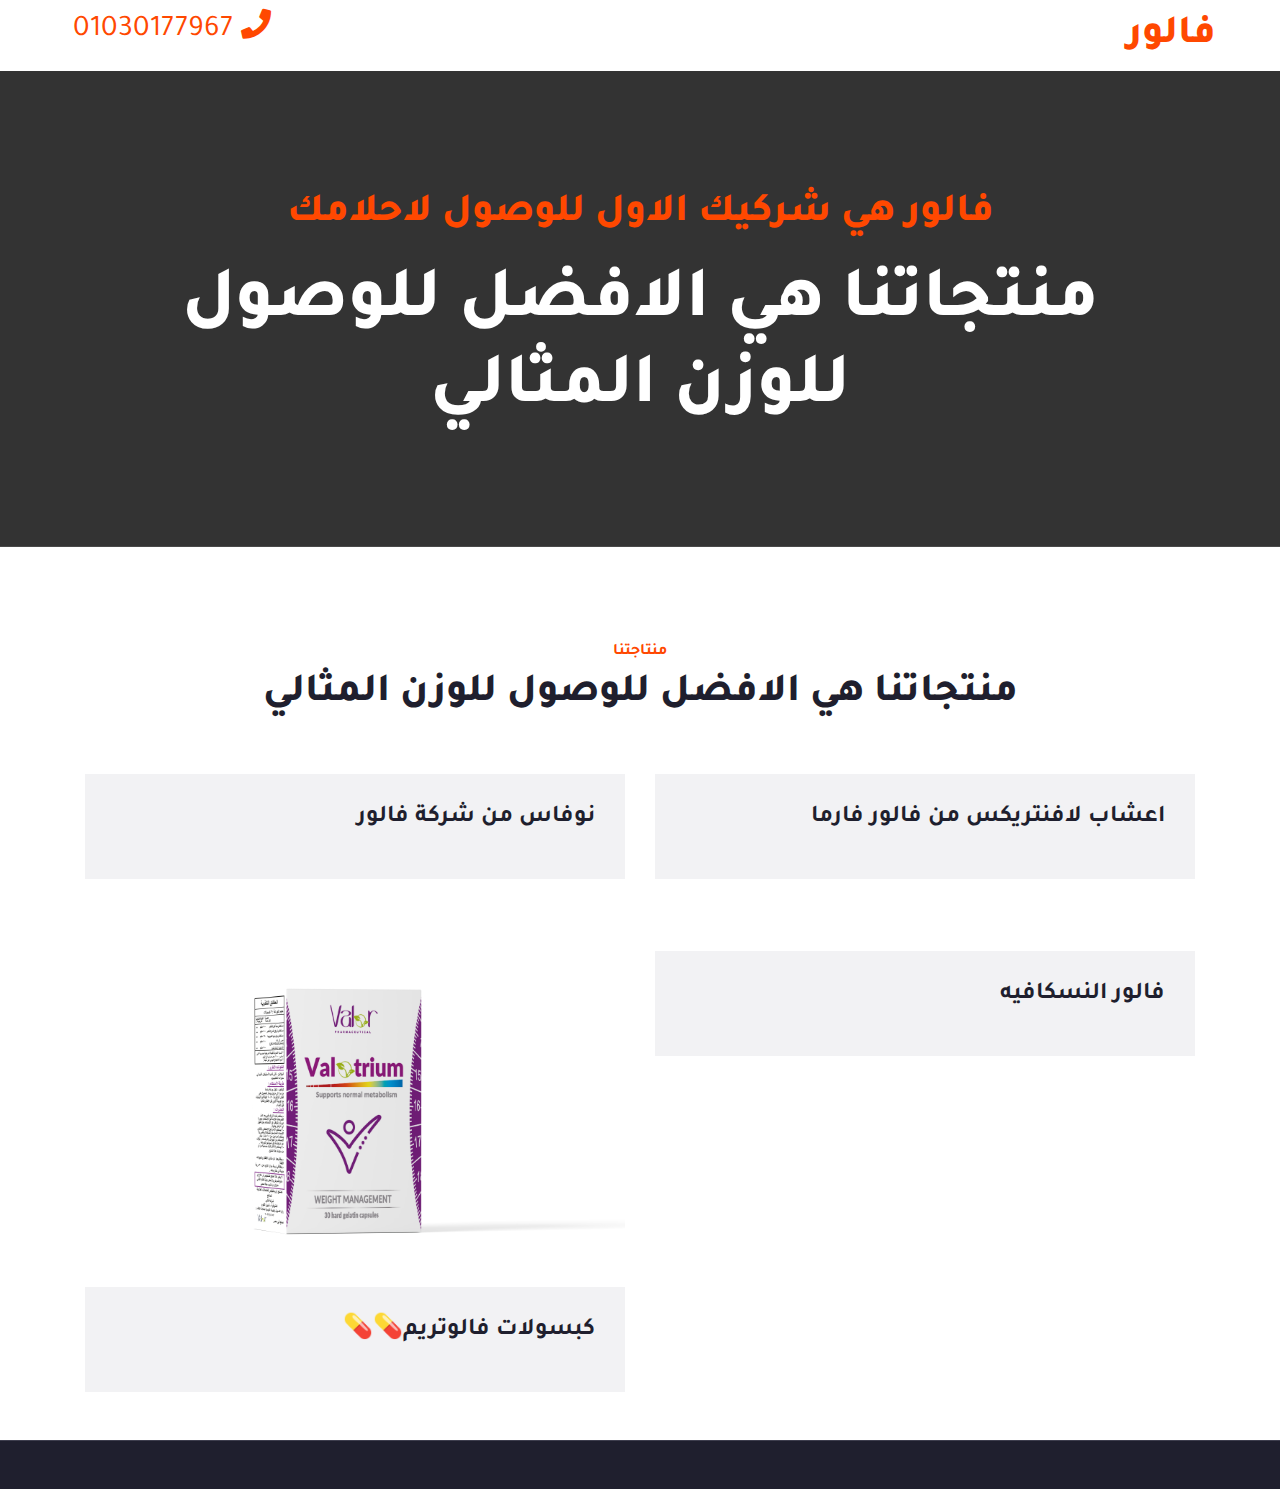
==== commit 48e4a023: "build home page" ====
--- a/index.html
+++ b/index.html
@@ -2,15 +2,15 @@
 <html lang="en">
     <head>
         <meta charset="utf-8" />
-        <title>شركة نقل عفش - اثاث - فك تركيب اثاث وعفش - في الكويت</title>
+        <title>فالور</title>
         <meta content="width=device-width, initial-scale=1.0" name="viewport" />
         <meta
-            content="شركات نقل الأثاث في الكويت توفر خدمات موثوقة واحترافية لنقل الأثاث بسلامة وكفاءة. تقدم خدمات التغليف والتحميل والتفريغ والتركيب، مع فرق عمل مدربة واستخدام مواد تغليف عالية الجودة. اختر شركة موثوقة لضمان راحة ورضا العملاء."
+            content="اول مره من  فالورالنسكافيه دايت سريع الذوبان"
             name="description"
         />
 
         <!-- Favicon -->
-        <link href="img/favicon.ico" rel="icon" />
+        <link href="./img/favicon.ico" rel="icon" />
 
         <!-- Google Web Fonts -->
         <link rel="preconnect" href="https://fonts.gstatic.com" />
@@ -27,12 +27,12 @@
 
         <!-- Libraries Stylesheet -->
         <link
-            href="lib/owlcarousel/assets/owl.carousel.min.css"
+            href="./lib/owlcarousel/assets/owl.carousel.min.css"
             rel="stylesheet"
         />
 
         <!-- Customized Bootstrap Stylesheet -->
-        <link href="css/arStyle.css" rel="stylesheet" />
+        <link href="./css/arStyle.css" rel="stylesheet" />
     </head>
 
     <body>
@@ -41,9 +41,9 @@
             <nav
                 class="navbar navbar-expand-lg bg-light navbar-light py-3 py-lg-0 px-lg-5"
             >
-                <a href="index.html" class="navbar-brand ml-lg-3">
+                <a href="pages/valtorem.html" class="navbar-brand ml-lg-3">
                     <h1 class="m-0 display-5 text-uppercase text-primary">
-                        كبسولات فالوتريم💊💊
+                        فالور
                     </h1>
                 </a>
                 <!-- <button type="button" class="navbar-toggler" data-toggle="collapse" data-target="#navbarCollapse">
@@ -67,9 +67,9 @@
                 </div> -->
                 </div>
                 <a
-                    href="tel:97155041"
+                    href="tel:01030177967"
                     class="call-us dance text-primary btn h1 py-2 px-4"
-                    ><i class="fa fa-phone mr-2"></i>97155041</a
+                    ><i class="fa fa-phone mr-2"></i>01030177967</a
                 >
             </nav>
         </div>
@@ -83,23 +83,25 @@
                         rgba(0, 0, 0, 0.8),
                         rgba(0, 0, 0, 0.8)
                     ),
-                    url(./img/product.png);
+                    url(./img/products/valor/1.png);
                 background-position: center;
                 background-repeat: no-repeat;
                 background-size: cover;
             "
         >
             <div class="container text-center">
-                <h1 class="text-primary mb-4">كبسولات فالوتريم💊💊</h1>
+                <h1 class="text-primary mb-4">
+                    فالور هي شركيك الاول للوصول لاحلامك
+                </h1>
                 <h1 class="text-white display-3 mb-5">
-                    المنتج الاقوى والامن لزياده معدل الحرق
+                    منتجاتنا هي الافضل للوصول للوزن المثالي
                 </h1>
-                <div class="mx-auto" style="width: 100%; max-width: 600px">
+                <!-- <div class="mx-auto" style="width: 100%; max-width: 600px">
                     <div class="bg-primary py-3 px-2 px-sm-3">
                         <a
-                            href="tel:97155041"
+                            href="tel:01030177967"
                             class="call-us text-white btn h1 py-2 px-4"
-                            ><i class="fa fa-phone mr-2"></i>97155041 اتصل
+                            ><i class="fa fa-phone mr-2"></i>01030177967 اتصل
                             الان</a
                         >
                         <p class="text-white h1 py-2 px-4">
@@ -124,7 +126,16 @@
                                     type="number"
                                     name="phone"
                                     class="form-control border-0 p-4"
-                                    placeholder="رقم الجوال"
+                                    placeholder="يجب ان يحتوي الرقم علي 11 رقم مثل 01000000000"
+                                    required="required"
+                                />
+                            </div>
+                            <div class="form-group">
+                                <input
+                                    type="text"
+                                    name="address"
+                                    class="form-control border-0 p-4"
+                                    placeholder="المحافظة - المنقطة - اسم الشارع - رقم العمارة - الدور - الشقة - علامة مميزة"
                                     required="required"
                                 />
                             </div>
@@ -138,24 +149,25 @@
                             </div>
                         </form>
                     </div>
-                </div>
+                </div> -->
             </div>
         </div>
         <!-- Header End -->
 
         <!-- About Start -->
-        <div class="container-fluid py-5">
+        <!-- <div class="container-fluid py-5">
             <div class="container">
                 <div class="row align-items-center">
                     <div class="col-lg-5 pb-4 pb-lg-0">
                         <img
                             class="img-fluid w-100"
-                            src="img/product.png"
+                            src="./img/products/valor/1.png"
                             alt=""
                         />
                         <div class="bg-primary text-center p-4">
                             <h3 class="m-0 text-white">
-                                المنتج الاقوى والامن لزياده معدل الحرق
+                                بيساعدنا ف التحكم في الشهيه من غير مانستغنا عن
+                                مشروبنا المفضل 😋
                             </h3>
                         </div>
                     </div>
@@ -165,19 +177,17 @@
                         >
                             عن المنتج
                         </h6>
-                        <h1 class="mb-4">كبسولات فالوتريم💊💊</h1>
+                        <h1 class="mb-4">فالورالنسكافيه دايت سريع الذوبان</h1>
                         <p class="mb-4">
-                            المنتج الاقوى والامن لزياده معدل الحرق💥 وخساره
-                            الوزن بفاعليه وأمان يحافظ على الكتله العضليه💪 للجسم
-                            مفيد جدا للرياضيين قبل الجيم حارق للدهون وخاصه منطقه
-                            البطن فالوتريم كبسول💊 highly purified مكون من حمض
-                            اللينوليك المقترن CLA ال كارنيتين. L carnitine
-                            والقهوه الخضرا🌿 الجارسينيا garcinia الشاي
-                            الأخضر.green tea🌿 العلبة 30 كبسولة سعرها 225
-                        </p>
-                    </div>
-                </div>
-            </div>
+                            بيساعدنا ف التحكم في الشهيه من غير مانستغنا عن
+                            مشروبنا المفضل 😋 نسكافيه☕👌 لذيذ بيزود معدل
+                            الحرق🔥بامان وفاعليه بيحتوي ع نسبه عاليه من الكافيين
+                            بيساعدك ف التحكم في الشهيه وفقدان الوزن بآمان💪
+                            العبوه 120 جرام ب 150 جنيه
+                        </p>
+                    </div>
+                </div>
+            </div> -->
             <!-- Video Modal -->
             <div
                 class="modal fade"
@@ -306,212 +316,68 @@
         <!-- Services End -->
 
         <!-- Blog Start -->
-        <!-- <div class="container-fluid pt-5">
+        <div class="container-fluid pt-5">
             <div class="container">
                 <div class="text-center pb-2">
                     <h6 class="text-primary text-uppercase font-weight-bold">
-                        هاف لوري
+                        منتاجتنا
                     </h6>
-                    <h1 class="mb-4">أفضل خدمات نقل العفش بالكويت</h1>
+                    <h1 class="mb-4">منتجاتنا هي الافضل للوصول للوزن المثالي</h1>
                 </div>
                 <div class="row">
-                    <div class="col-md-6 mb-5">
+                    <a href="/pages/laventrix.html" class="col-md-6 mb-5">
                         <div class="position-relative">
                             <img
                                 class="img-fluid w-100"
-                                src="img/blog-1.jpg"
+                                src="../img/products/laventrix/plant.png"
                                 alt=""
                             />
                         </div>
                         <div class="bg-secondary" style="padding: 30px">
-                            <h4 class="font-weight-bold mb-3">شركة نقل عفش</h4>
-                            <p>
-                                شركة هاف لوري من افضل واعرق الشركات التي تُقدم
-                                خدمات ذات جودة عالية من الخدمة في الكويت وهذا
-                                يؤدي لكسب ثقة العملاء بنا والاستمرار في التعامل
-                                معنا
-                            </p>
-                            <a
-                                class="border-bottom border-primary text-uppercase text-decoration-none"
-                                href="blogs/شركة-نقل-عفش.html"
-                                >اعرف اكثر <i class="fa fa-angle-left"></i
-                            ></a>
-                        </div>
-                    </div>
-                    <div class="col-md-6 mb-5">
+                            <h4 class="font-weight-bold mb-3">اعشاب لافنتريكس من فالور فارما</h4>
+                        </div>
+                    </a>
+                    <a href="/pages/navos.html" class="col-md-6 mb-5">
                         <div class="position-relative">
                             <img
                                 class="img-fluid w-100"
-                                src="img/blog-2.jpg"
+                                src="../img/products/navos/orange.png"
                                 alt=""
                             />
                         </div>
                         <div class="bg-secondary" style="padding: 30px">
-                            <h4 class="font-weight-bold mb-3">
-                                فك وتركيب العفش
-                            </h4>
-                            <p>
-                                يقوم بخدمتك مجموعة من العمالة الفنية المتميزة
-                                خبرة في مجال نقل الاثاث وتغليفه ونقدم لك ضمان
-                                على جميع أعمالنا من بداية الفك للنقل والتغليف
-                                وحتى التركيب
-                            </p>
-                            <a
-                                class="border-bottom border-primary text-uppercase text-decoration-none"
-                                href=""
-                                >اعرف اكثر <i class="fa fa-angle-left"></i
-                            ></a>
-                        </div>
-                    </div>
-                    <div class="col-md-6 mb-5">
+                            <h4 class="font-weight-bold mb-3">نوفاس من شركة فالور</h4>
+                        </div>
+                    </a>
+                    <a href="/pages/valor.html" class="col-md-6 mb-5">
                         <div class="position-relative">
                             <img
                                 class="img-fluid w-100"
-                                src="img/blog-3.png"
+                                src="../img/products/valor/1.png"
                                 alt=""
                             />
                         </div>
                         <div class="bg-secondary" style="padding: 30px">
-                            <h4 class="font-weight-bold mb-3">
-                                تغليف ونقل العفش
-                            </h4>
-                            <p>
-                                تنفيذ الخدمة المطلوبة في اسرع وقت مُمكن بطرق
-                                حديثة لنقل العفش بشكل آمن حتى نضمن وصول جميع
-                                الأغراض بشكل سليم
-                            </p>
-                            <a
-                                class="border-bottom border-primary text-uppercase text-decoration-none"
-                                href=""
-                                >اعرف اكثر <i class="fa fa-angle-left"></i
-                            ></a>
-                        </div>
-                    </div>
-                    <div class="col-md-6 mb-5">
+                            <h4 class="font-weight-bold mb-3">فالور النسكافيه</h4>
+                        </div>
+                    </a>
+                    <a href="/pages/valtorem.html" class="col-md-6 mb-5">
                         <div class="position-relative">
                             <img
                                 class="img-fluid w-100"
-                                src="img/main-header.jpg"
+                                src="../img/products/valtorim/main.png"
                                 alt=""
                             />
                         </div>
                         <div class="bg-secondary" style="padding: 30px">
-                            <h4 class="font-weight-bold mb-3">
-                                فك وتركيب ستائر ومفروشات
-                            </h4>
-                            <p>
-                                خدمات نقل الاثاث المنزلي والمكتبي والمعدات مع
-                                خدمات الفك والتركيب بأيدي عماله فنية متخصصة
-                                ومدربة
-                            </p>
-                            <a
-                                class="border-bottom border-primary text-uppercase text-decoration-none"
-                                href=""
-                                >اعرف اكثر <i class="fa fa-angle-left"></i
-                            ></a>
-                        </div>
-                    </div>
+                            <h4 class="font-weight-bold mb-3">كبسولات فالوتريم💊💊</h4>
+                        </div>
+                    </a>
                 </div>
             </div>
-        </div> -->
+        </div>
         <!-- Blog End -->
         <!--  Quote Request Start -->
-        <div class="container-fluid bg-secondary my-5">
-            <div class="container">
-                <div class="row align-items-center">
-                    <div class="col-lg-5 py-5 py-lg-0">
-                        <h6
-                            class="text-primary text-uppercase font-weight-bold"
-                        >
-                            قم بتغيير حياتك
-                        </h6>
-                        <h1 class="mb-4">فقط ب 225 جنيه</h1>
-                        <!-- <p class="mb-4">
-                            شركة هاف لوري متخصصة بمجال نقل العفش في جميع مناطق
-                            الكويت، منذ سنوات عديدة تتكون من عدد كبير من
-                            النجارين المتخصصين في فك وتركيب العفش بأنواعه
-                            المختلفة
-                        </p> -->
-                        <!-- <div class="row">
-                            <div class="col-sm-4">
-                                <h1
-                                    class="text-primary mb-2"
-                                    data-toggle="counter-up"
-                                >
-                                    457
-                                </h1>
-                                <h6 class="font-weight-bold mb-4">عميل</h6>
-                            </div>
-                            <div class="col-sm-4">
-                                <h1
-                                    class="text-primary mb-2"
-                                    data-toggle="counter-up"
-                                >
-                                    6
-                                </h1>
-                                <h6 class="font-weight-bold mb-4">محافظات</h6>
-                            </div>
-                            <div class="col-sm-4">
-                                <h1
-                                    class="text-primary mb-2"
-                                    data-toggle="counter-up"
-                                >
-                                    25
-                                </h1>
-                                <h6 class="font-weight-bold mb-4">سيارة</h6>
-                            </div>
-                        </div> -->
-                    </div>
-                    <div class="col-lg-7">
-                        <div class="bg-primary py-3 px-2 px-sm-3">
-                            <div class="bg-primary py-3 px-2 px-sm-3">
-                                <a
-                                    href="tel:97155041"
-                                    class="call-us text-center text-white btn h1 py-2 px-4 w-100"
-                                    ><i class="fa fa-phone mr-2"></i>97155041
-                                    اتصل الان</a
-                                >
-                                <p class="text-white text-center h1 py-2 px-4">
-                                    أو دعنا نتواصل معك
-                                </p>
-                                <form
-                                    class="py-5"
-                                    method="post"
-                                    action="https://script.google.com/macros/s/AKfycbyeD5PlzLWOBad1N873SsUEw5ePxyYC7isMO3WWHU5bScSifz4QQHlU4SuW5ucg3vHS/exec"
-                                >
-                                    <div class="form-group">
-                                        <input
-                                            type="text"
-                                            name="name"
-                                            class="form-control border-0 p-4"
-                                            placeholder="إسمك"
-                                            required="required"
-                                        />
-                                    </div>
-                                    <div class="form-group">
-                                        <input
-                                            type="number"
-                                            name="phone"
-                                            class="form-control border-0 p-4"
-                                            placeholder="رقم الجوال"
-                                            required="required"
-                                        />
-                                    </div>
-                                    <div>
-                                        <button
-                                            class="btn btn-dark btn-block border-0 py-3"
-                                            type="submit"
-                                        >
-                                            دعنا نتواصل معك
-                                        </button>
-                                    </div>
-                                </form>
-                            </div>
-                        </div>
-                    </div>
-                </div>
-            </div>
-        </div>
         <!-- Quote Request Start -->
 
         <!-- start success modal -->
@@ -572,16 +438,22 @@
         <!-- JavaScript Libraries -->
         <script src="https://code.jquery.com/jquery-3.4.1.min.js"></script>
         <script src="https://stackpath.bootstrapcdn.com/bootstrap/4.4.1/js/bootstrap.bundle.min.js"></script>
-        <script src="lib/easing/easing.min.js"></script>
-        <script src="lib/waypoints/waypoints.min.js"></script>
-        <script src="lib/counterup/counterup.min.js"></script>
-        <script src="lib/owlcarousel/owl.carousel.min.js"></script>
+        <script src="./lib/easing/easing.min.js"></script>
+        <script src="./lib/waypoints/waypoints.min.js"></script>
+        <script src="./lib/counterup/counterup.min.js"></script>
+        <script src="./lib/owlcarousel/owl.carousel.min.js"></script>
 
         <!-- Contact Javascript File -->
-        <script src="mail/jqBootstrapValidation.min.js"></script>
-        <script src="mail/contact.js"></script>
+        <script src="./mail/jqBootstrapValidation.min.js"></script>
+        <script src="./mail/contact.js"></script>
 
         <!-- Template Javascript -->
-        <script type="module" src="js/main.js"></script>
+        <script
+            type="module"
+            id="main-script"
+            data-api="https://script.google.com/macros/s/AKfycbxVJnCelAAMlWZiR9lbhOPwzV2sAS07f_HJ1tOA0Igkwqky-84TWEvMh6mu6pDeXmgwSw/exec"
+            data-sheet="valor"
+            src="./js/main.js"
+        ></script>
     </body>
 </html>
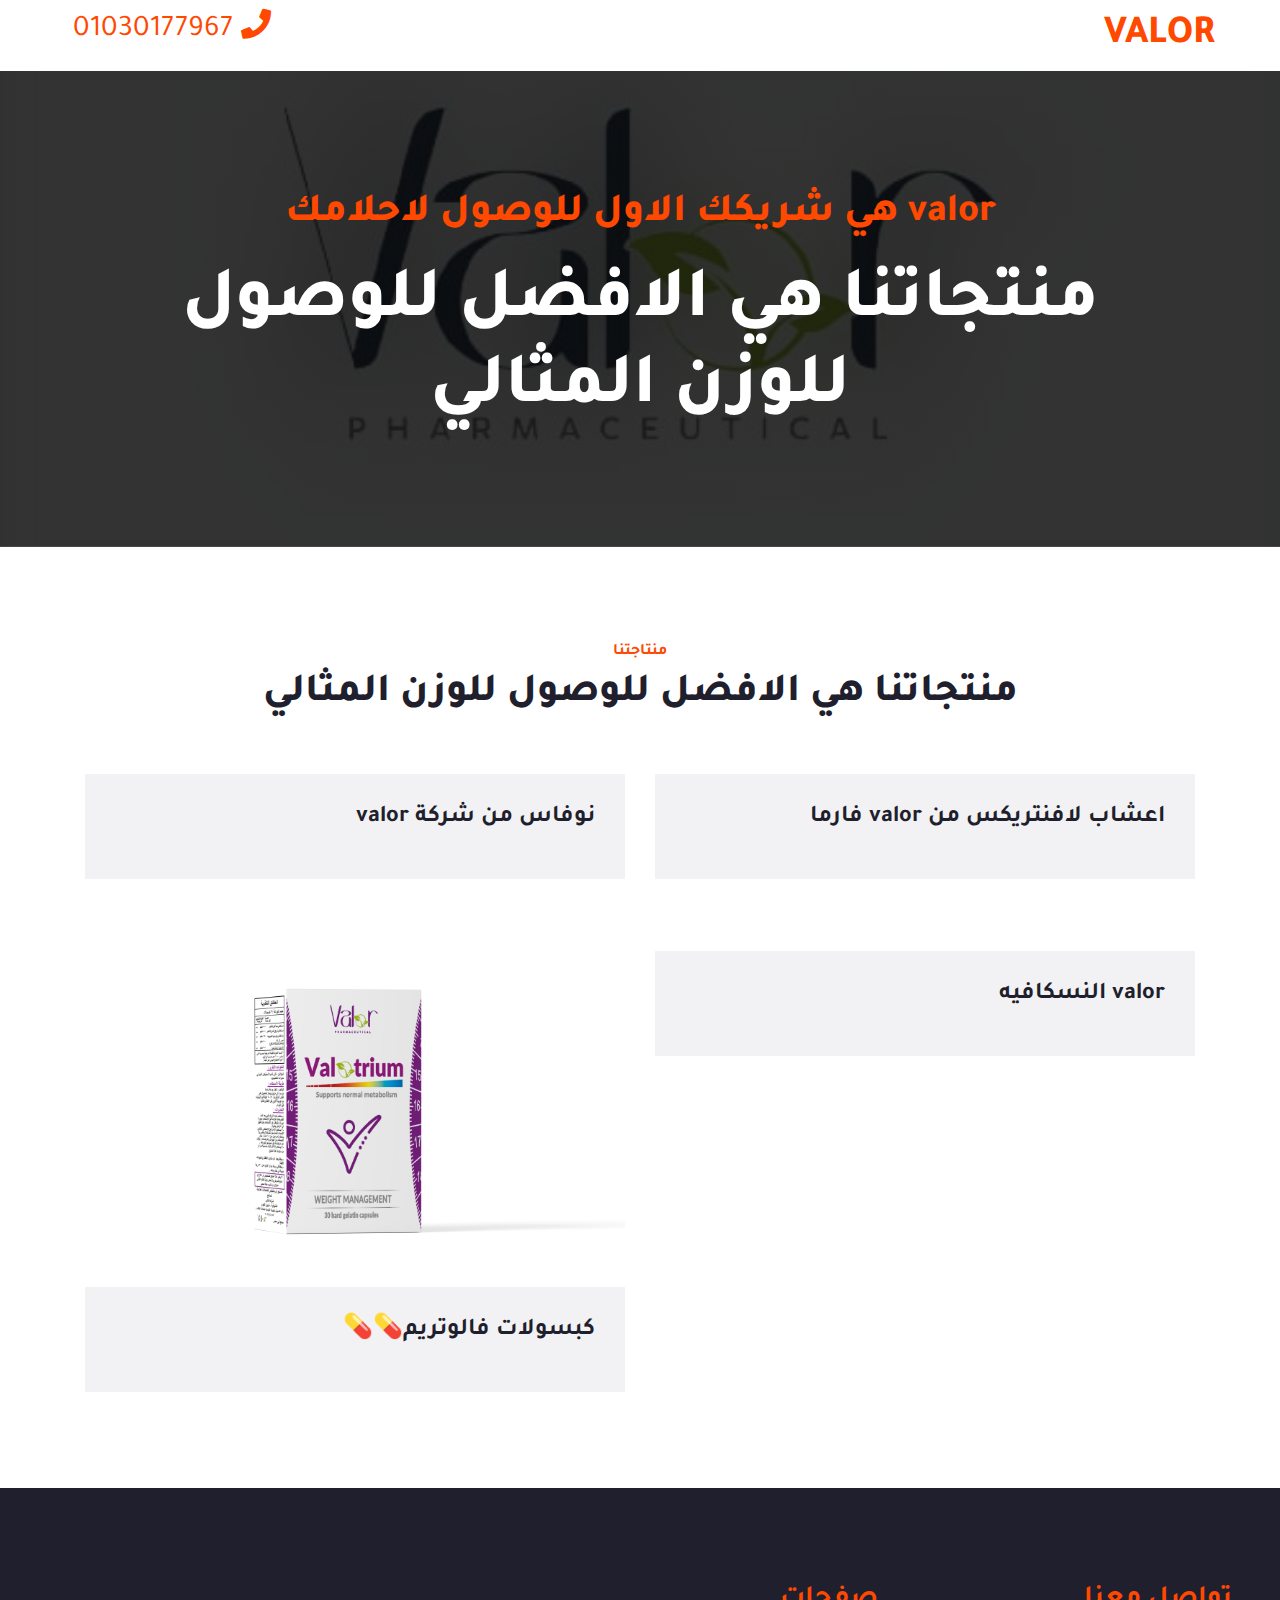
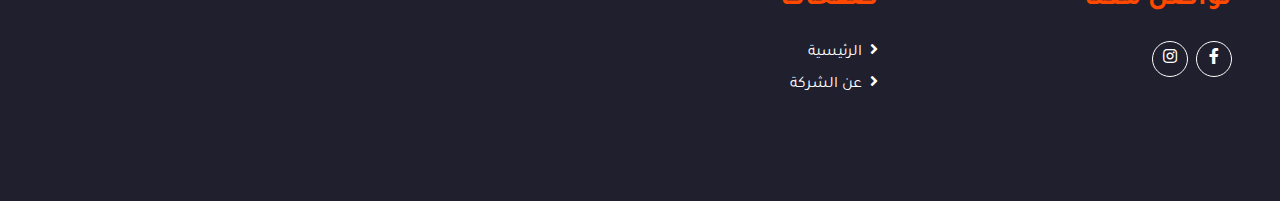
==== commit fc47c3b2: "add about page and footer for all pages" ====
--- a/index.html
+++ b/index.html
@@ -2,10 +2,10 @@
 <html lang="en">
     <head>
         <meta charset="utf-8" />
-        <title>فالور</title>
+        <title>valor</title>
         <meta content="width=device-width, initial-scale=1.0" name="viewport" />
         <meta
-            content="اول مره من  فالورالنسكافيه دايت سريع الذوبان"
+            content="اول مره من  valorالنسكافيه دايت سريع الذوبان"
             name="description"
         />
 
@@ -43,7 +43,7 @@
             >
                 <a href="pages/valtorem.html" class="navbar-brand ml-lg-3">
                     <h1 class="m-0 display-5 text-uppercase text-primary">
-                        فالور
+                        valor
                     </h1>
                 </a>
                 <!-- <button type="button" class="navbar-toggler" data-toggle="collapse" data-target="#navbarCollapse">
@@ -83,7 +83,7 @@
                         rgba(0, 0, 0, 0.8),
                         rgba(0, 0, 0, 0.8)
                     ),
-                    url(./img/products/valor/1.png);
+                    url(./img/logos/main-logo.jpg);
                 background-position: center;
                 background-repeat: no-repeat;
                 background-size: cover;
@@ -91,7 +91,7 @@
         >
             <div class="container text-center">
                 <h1 class="text-primary mb-4">
-                    فالور هي شركيك الاول للوصول لاحلامك
+                    valor هي شريكك الاول للوصول لاحلامك
                 </h1>
                 <h1 class="text-white display-3 mb-5">
                     منتجاتنا هي الافضل للوصول للوزن المثالي
@@ -177,7 +177,7 @@
                         >
                             عن المنتج
                         </h6>
-                        <h1 class="mb-4">فالورالنسكافيه دايت سريع الذوبان</h1>
+                        <h1 class="mb-4">valorالنسكافيه دايت سريع الذوبان</h1>
                         <p class="mb-4">
                             بيساعدنا ف التحكم في الشهيه من غير مانستغنا عن
                             مشروبنا المفضل 😋 نسكافيه☕👌 لذيذ بيزود معدل
@@ -334,7 +334,7 @@
                             />
                         </div>
                         <div class="bg-secondary" style="padding: 30px">
-                            <h4 class="font-weight-bold mb-3">اعشاب لافنتريكس من فالور فارما</h4>
+                            <h4 class="font-weight-bold mb-3">اعشاب لافنتريكس من valor فارما</h4>
                         </div>
                     </a>
                     <a href="/pages/navos.html" class="col-md-6 mb-5">
@@ -346,7 +346,7 @@
                             />
                         </div>
                         <div class="bg-secondary" style="padding: 30px">
-                            <h4 class="font-weight-bold mb-3">نوفاس من شركة فالور</h4>
+                            <h4 class="font-weight-bold mb-3">نوفاس من شركة valor</h4>
                         </div>
                     </a>
                     <a href="/pages/valor.html" class="col-md-6 mb-5">
@@ -358,7 +358,7 @@
                             />
                         </div>
                         <div class="bg-secondary" style="padding: 30px">
-                            <h4 class="font-weight-bold mb-3">فالور النسكافيه</h4>
+                            <h4 class="font-weight-bold mb-3">valor النسكافيه</h4>
                         </div>
                     </a>
                     <a href="/pages/valtorem.html" class="col-md-6 mb-5">
@@ -425,9 +425,38 @@
         <!-- Footer Start -->
 
         <div
-            class="container-fluid bg-dark text-white border-top py-4 px-sm-3 px-md-5"
-            style="border-color: #3e3e4e !important"
-        ></div>
+            class="container-fluid bg-dark text-white mt-5 py-5 px-sm-3 px-md-5"
+        >
+            <div class="row pt-5">
+                <div class="col-lg-7 col-md-6">
+                    <div class="row">
+                        <div class="col-md-6 mb-5">
+                            <h3 class="text-primary mb-4">تواصل معنا</h3>
+                            <div class="d-flex justify-content-start mt-4">
+                                <a
+                                    class="btn btn-outline-light btn-social mr-2"
+                                    href="https://www.facebook.com/valorpharma"
+                                    ><i class="fab fa-facebook-f"></i
+                                ></a>
+                                <a
+                                    class="btn btn-outline-light btn-social"
+                                    href="https://www.instagram.com/valorpharma"
+                                    ><i class="fab fa-instagram"></i
+                                ></a>
+                            </div>
+                        </div>
+                        <div class="col-md-6 mb-5">
+                            <h3 class="text-primary mb-4">صفحات</h3>
+                            <div class="d-flex flex-column justify-content-start">
+                                <a class="text-white mb-2" href="/"><i class="fa fa-angle-right mr-2"></i>الرئيسية</a>
+                                <a class="text-white mb-2" href="/about.html"><i class="fa fa-angle-right mr-2"></i>عن الشركة</a>
+                            </div>
+                        </div>
+                    </div>
+                    
+                </div>
+            </div>
+        </div>
         <!-- Footer End -->
 
         <!-- Back to Top -->
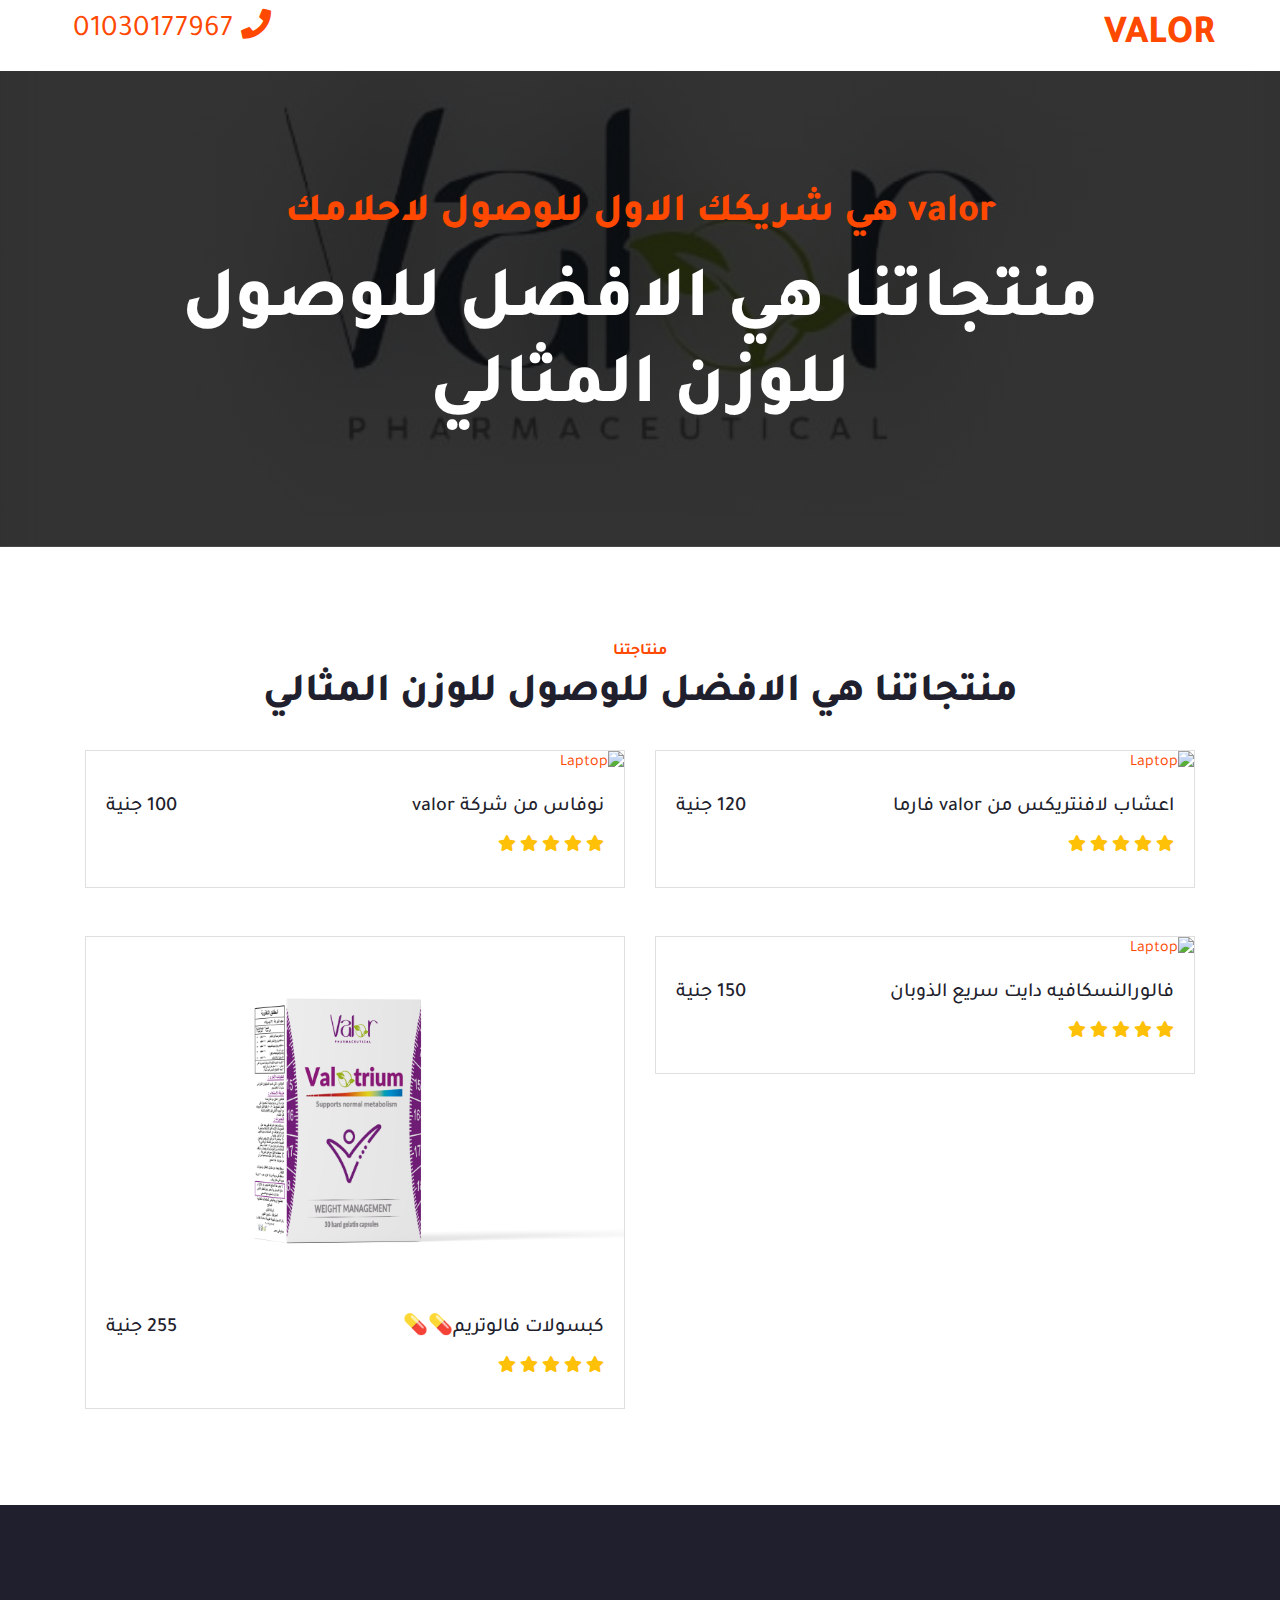
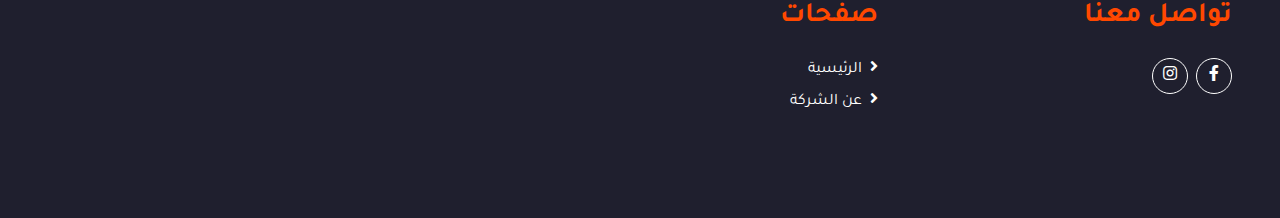
==== commit 46edd325: "change cards in home" ====
--- a/index.html
+++ b/index.html
@@ -325,54 +325,100 @@
                     <h1 class="mb-4">منتجاتنا هي الافضل للوصول للوزن المثالي</h1>
                 </div>
                 <div class="row">
-                    <a href="/pages/laventrix.html" class="col-md-6 mb-5">
-                        <div class="position-relative">
-                            <img
-                                class="img-fluid w-100"
-                                src="../img/products/laventrix/plant.png"
-                                alt=""
-                            />
-                        </div>
-                        <div class="bg-secondary" style="padding: 30px">
-                            <h4 class="font-weight-bold mb-3">اعشاب لافنتريكس من valor فارما</h4>
-                        </div>
-                    </a>
-                    <a href="/pages/navos.html" class="col-md-6 mb-5">
-                        <div class="position-relative">
-                            <img
-                                class="img-fluid w-100"
-                                src="../img/products/navos/orange.png"
-                                alt=""
-                            />
-                        </div>
-                        <div class="bg-secondary" style="padding: 30px">
-                            <h4 class="font-weight-bold mb-3">نوفاس من شركة valor</h4>
-                        </div>
-                    </a>
-                    <a href="/pages/valor.html" class="col-md-6 mb-5">
-                        <div class="position-relative">
-                            <img
-                                class="img-fluid w-100"
-                                src="../img/products/valor/1.png"
-                                alt=""
-                            />
-                        </div>
-                        <div class="bg-secondary" style="padding: 30px">
-                            <h4 class="font-weight-bold mb-3">valor النسكافيه</h4>
-                        </div>
-                    </a>
-                    <a href="/pages/valtorem.html" class="col-md-6 mb-5">
-                        <div class="position-relative">
-                            <img
-                                class="img-fluid w-100"
-                                src="../img/products/valtorim/main.png"
-                                alt=""
-                            />
-                        </div>
-                        <div class="bg-secondary" style="padding: 30px">
-                            <h4 class="font-weight-bold mb-3">كبسولات فالوتريم💊💊</h4>
-                        </div>
-                    </a>
+                    <div class="col-md-6 mb-5">
+                        <a href="/pages/laventrix.html" class="card">
+                          <img src="../img/products/laventrix/plant.png"
+                            class="card-img-top" alt="Laptop" />
+                          <div class="card-body">
+                
+                            <div class="d-flex justify-content-between mb-3">
+                              <h5 class="mb-0">اعشاب لافنتريكس من valor فارما</h5>
+                              <h5 class="text-dark mb-0">120 جنية</h5>
+                            </div>
+                
+                            <div class="d-flex justify-content-between mb-2">
+                              <div class="ms-auto text-warning">
+                                <i class="fa fa-star"></i>
+                                <i class="fa fa-star"></i>
+                                <i class="fa fa-star"></i>
+                                <i class="fa fa-star"></i>
+                                <i class="fa fa-star"></i>
+                              </div>
+                            </div>
+                          </div>
+                        </a>
+                      </div>
+                    <div class="col-md-6 mb-5">
+                        <a href="/pages/navos.html" class="card">
+                          <img src="../img/products/navos/orange.png"
+                            class="card-img-top" alt="Laptop" />
+                          <div class="card-body">
+                
+                            <div class="d-flex justify-content-between mb-3">
+                              <h5 class="mb-0">نوفاس من شركة valor</h5>
+                              <h5 class="text-dark mb-0">100 جنية</h5>
+                            </div>
+                
+                            <div class="d-flex justify-content-between mb-2">
+                              <div class="ms-auto text-warning">
+                                <i class="fa fa-star"></i>
+                                <i class="fa fa-star"></i>
+                                <i class="fa fa-star"></i>
+                                <i class="fa fa-star"></i>
+                                <i class="fa fa-star"></i>
+                              </div>
+                            </div>
+                          </div>
+                        </a>
+                      </div>
+                      
+                      <div class="col-md-6 mb-5">
+                        <a href="/pages/valor.html" class="card">
+                          <img src="../img/products/valor/1.png"
+                            class="card-img-top" alt="Laptop" />
+                          <div class="card-body">
+                
+                            <div class="d-flex justify-content-between mb-3">
+                              <h5 class="mb-0">فالورالنسكافيه دايت سريع الذوبان
+                            </h5>
+                              <h5 class="text-dark mb-0">150 جنية</h5>
+                            </div>
+                
+                            <div class="d-flex justify-content-between mb-2">
+                              <div class="ms-auto text-warning">
+                                <i class="fa fa-star"></i>
+                                <i class="fa fa-star"></i>
+                                <i class="fa fa-star"></i>
+                                <i class="fa fa-star"></i>
+                                <i class="fa fa-star"></i>
+                              </div>
+                            </div>
+                          </div>
+                        </a>
+                      </div>
+                      <div class="col-md-6 mb-5">
+                        <a href="/pages/valtorem.html" class="card">
+                          <img src="../img/products/valtorim/main.png"
+                            class="card-img-top" alt="Laptop" />
+                          <div class="card-body">
+                
+                            <div class="d-flex justify-content-between mb-3">
+                              <h5 class="mb-0">كبسولات فالوتريم💊💊</h5>
+                              <h5 class="text-dark mb-0">255 جنية</h5>
+                            </div>
+                
+                            <div class="d-flex justify-content-between mb-2">
+                              <div class="ms-auto text-warning">
+                                <i class="fa fa-star"></i>
+                                <i class="fa fa-star"></i>
+                                <i class="fa fa-star"></i>
+                                <i class="fa fa-star"></i>
+                                <i class="fa fa-star"></i>
+                              </div>
+                            </div>
+                          </div>
+                        </a>
+                      </div>
                 </div>
             </div>
         </div>
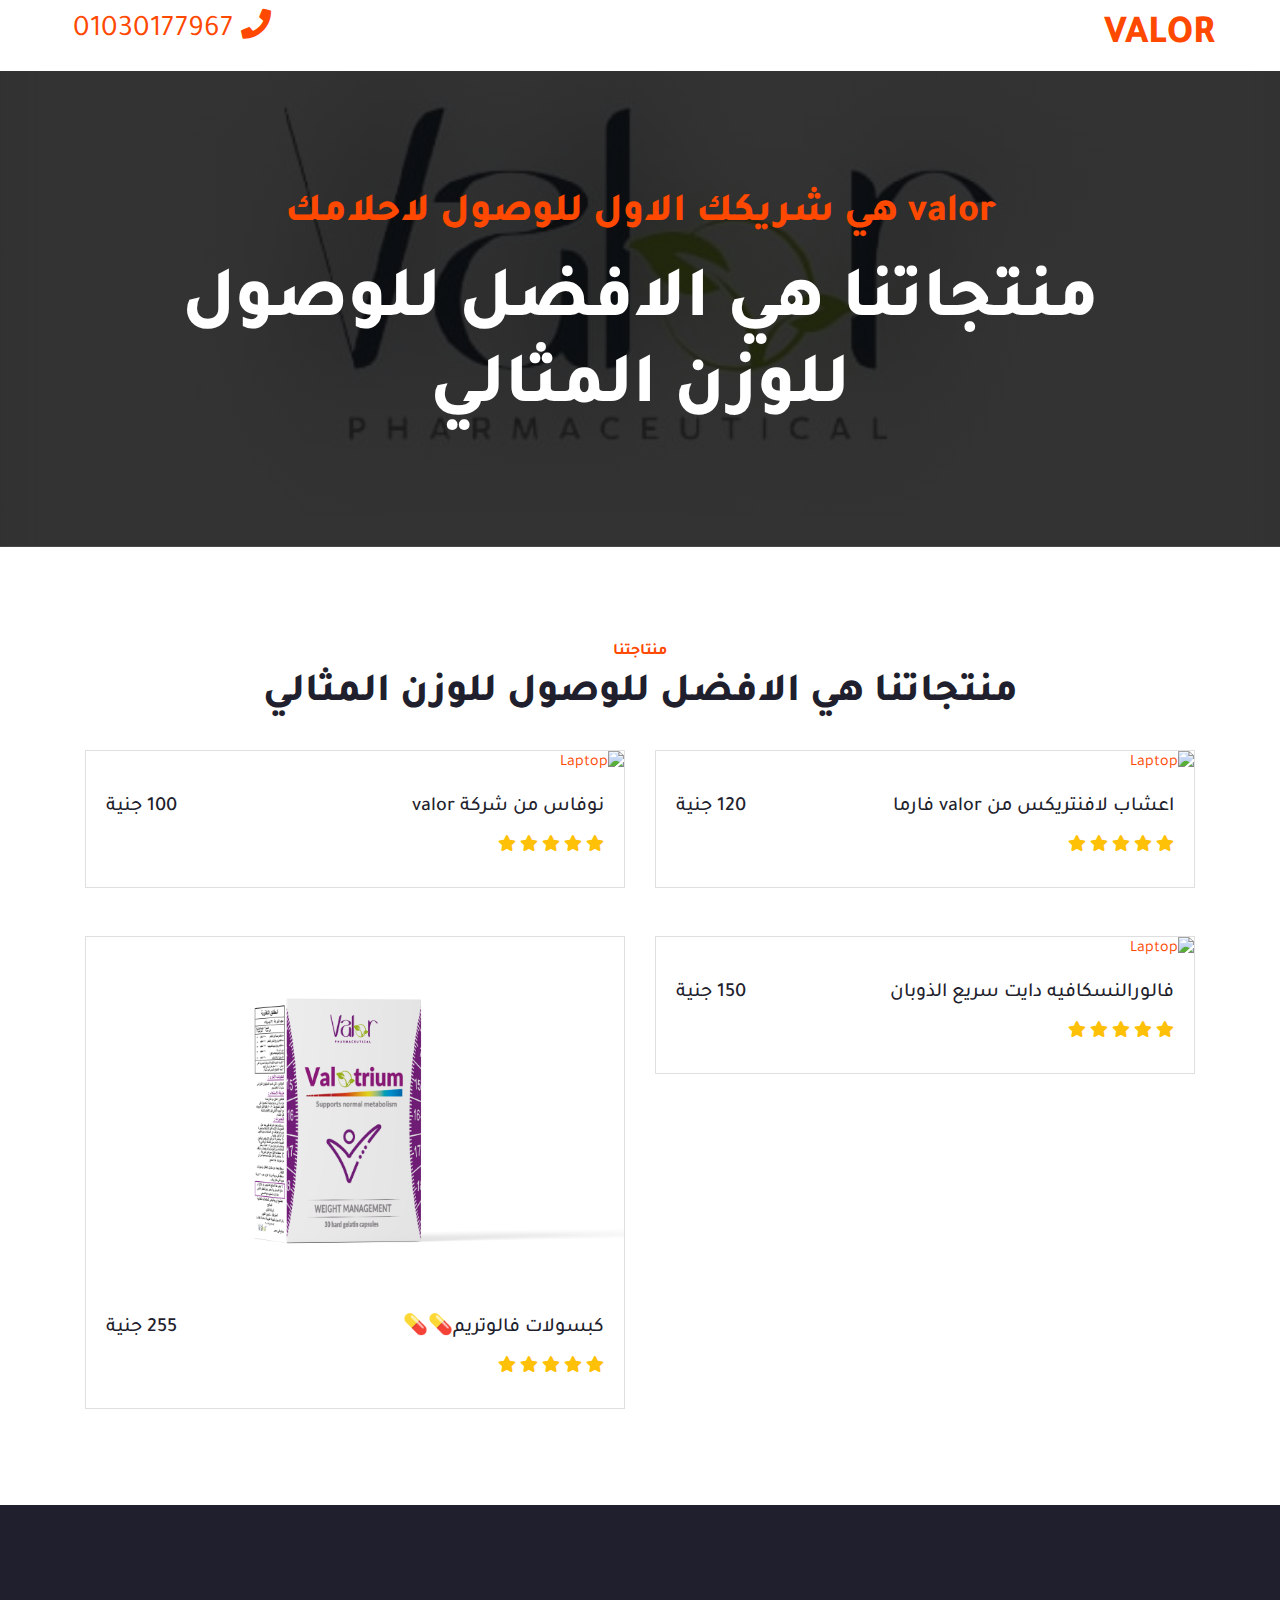
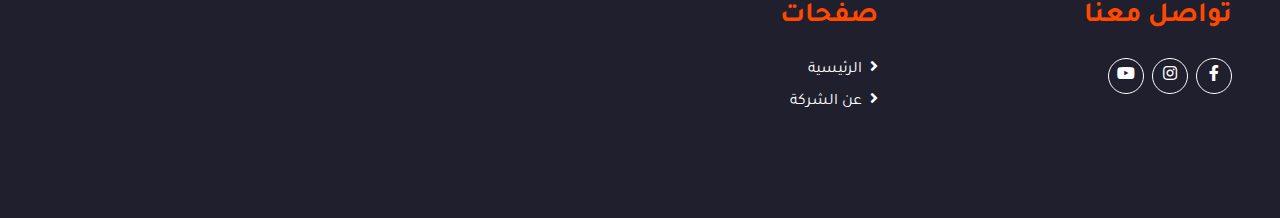
==== commit 0aff8a49: "change footer social" ====
--- a/index.html
+++ b/index.html
@@ -481,13 +481,18 @@
                             <div class="d-flex justify-content-start mt-4">
                                 <a
                                     class="btn btn-outline-light btn-social mr-2"
-                                    href="https://www.facebook.com/valorpharma"
+                                    href="https://www.facebook.com/profile.php?id=100064667605526&mibextid=ZbWKwL"
                                     ><i class="fab fa-facebook-f"></i
                                 ></a>
                                 <a
+                                    class="btn btn-outline-light btn-social mr-2"
+                                    href="https://www.instagram.com/healthcarevalor?igsh=cDNjanBxcjB6Nzdt"
+                                    ><i class="fab fa-instagram"></i
+                                ></a>
+                                <a
                                     class="btn btn-outline-light btn-social"
-                                    href="https://www.instagram.com/valorpharma"
-                                    ><i class="fab fa-instagram"></i
+                                    href="https://youtube.com/@Valorpharma-videos?si=980JMjnLGQzLbLTX"
+                                    ><i class="fab fa-youtube"></i
                                 ></a>
                             </div>
                         </div>
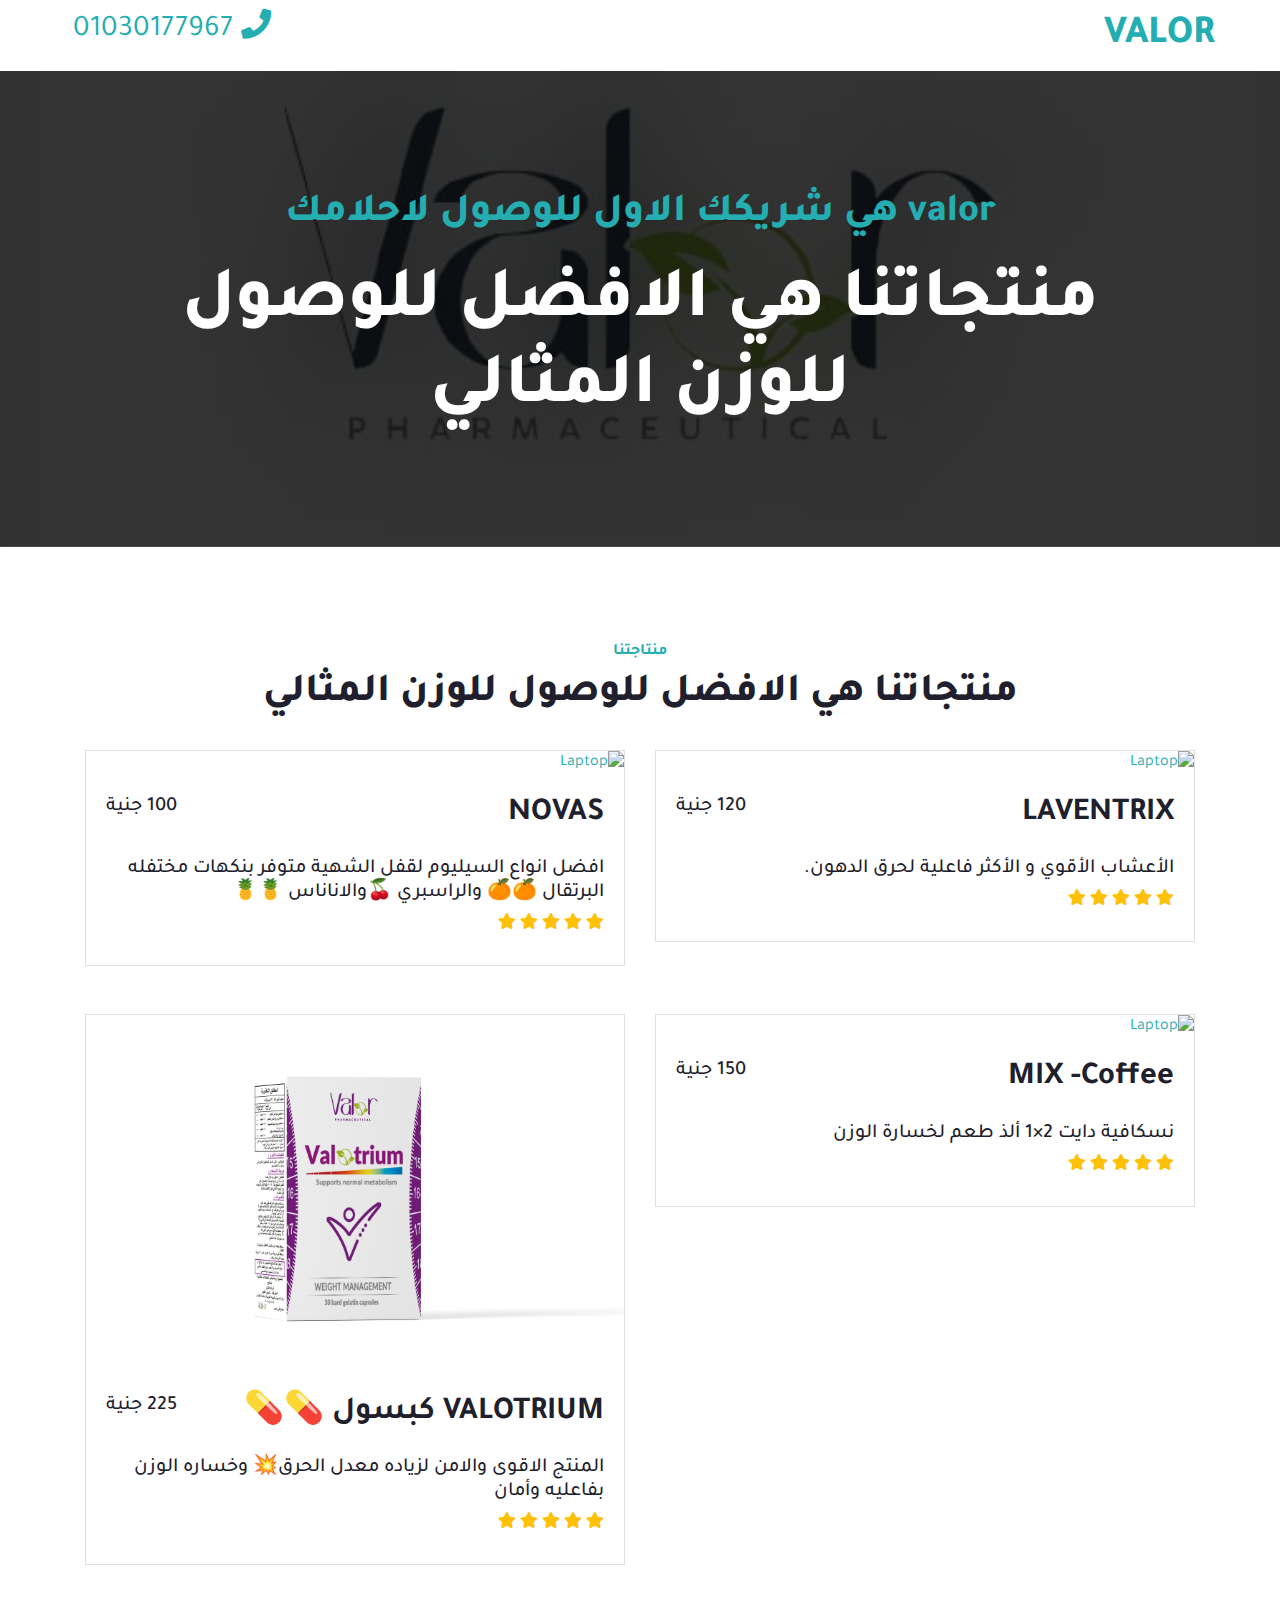
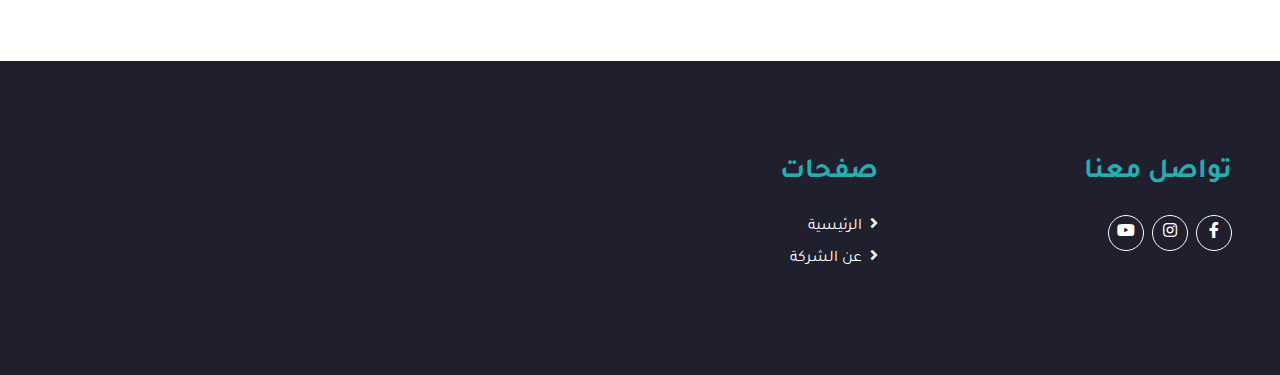
==== commit a313e630: "change caption in home" ====
--- a/index.html
+++ b/index.html
@@ -332,10 +332,10 @@
                           <div class="card-body">
                 
                             <div class="d-flex justify-content-between mb-3">
-                              <h5 class="mb-0">اعشاب لافنتريكس من valor فارما</h5>
+                              <h2 class="mb-2">LAVENTRIX</h2>
                               <h5 class="text-dark mb-0">120 جنية</h5>
                             </div>
-                
+                            <h5 class="mb-2">الأعشاب الأقوي و الأكثر فاعلية لحرق الدهون.</h5>
                             <div class="d-flex justify-content-between mb-2">
                               <div class="ms-auto text-warning">
                                 <i class="fa fa-star"></i>
@@ -355,10 +355,11 @@
                           <div class="card-body">
                 
                             <div class="d-flex justify-content-between mb-3">
-                              <h5 class="mb-0">نوفاس من شركة valor</h5>
-                              <h5 class="text-dark mb-0">100 جنية</h5>
-                            </div>
-                
+                                <h2 class="mb-2">NOVAS</h2>
+                                <h5 class="text-dark mb-0">100 جنية</h5>
+                              </div>
+                              <h5 class="mb-2">افضل انواع السيليوم لقفل الشهية
+                                متوفر  بنكهات مختفله البرتقال 🍊🍊 والراسبري 🍒والاناناس 🍍🍍</h5>
                             <div class="d-flex justify-content-between mb-2">
                               <div class="ms-auto text-warning">
                                 <i class="fa fa-star"></i>
@@ -379,10 +380,12 @@
                           <div class="card-body">
                 
                             <div class="d-flex justify-content-between mb-3">
-                              <h5 class="mb-0">فالورالنسكافيه دايت سريع الذوبان
-                            </h5>
-                              <h5 class="text-dark mb-0">150 جنية</h5>
-                            </div>
+                                <h2 class="mb-2">MIX -Coffee</h2>
+                                <h5 class="text-dark mb-0">150 جنية</h5>
+                              </div>
+                              <h5 class="mb-2">نسكافية دايت  2×1 
+                                ألذ طعم لخسارة الوزن 
+                                </h5>
                 
                             <div class="d-flex justify-content-between mb-2">
                               <div class="ms-auto text-warning">
@@ -403,9 +406,11 @@
                           <div class="card-body">
                 
                             <div class="d-flex justify-content-between mb-3">
-                              <h5 class="mb-0">كبسولات فالوتريم💊💊</h5>
-                              <h5 class="text-dark mb-0">255 جنية</h5>
-                            </div>
+                                <h2 class="mb-2">VALOTRIUM كبسول 💊💊</h2>
+                                <h5 class="text-dark mb-0">225 جنية</h5>
+                              </div>
+                              <h5 class="mb-2">المنتج الاقوى والامن لزياده معدل الحرق💥 وخساره الوزن بفاعليه وأمان
+                            </h5>
                 
                             <div class="d-flex justify-content-between mb-2">
                               <div class="ms-auto text-warning">
--- a/css/arStyle.css
+++ b/css/arStyle.css
@@ -25,7 +25,7 @@
     --white: #fff;
     --gray: #6c757d;
     --gray-dark: #343a40;
-    --primary: #ff4800;
+    --primary: #24aeb1;
     --secondary: #f2f2f4;
     --success: #28a745;
     --info: #17a2b8;
@@ -172,7 +172,7 @@
 }
 
 a {
-    color: #ff4800;
+    color: #24aeb1;
     text-decoration: none;
     background-color: transparent;
 }
@@ -2720,8 +2720,8 @@
 
 .btn-primary {
     color: #fff;
-    background-color: #ff4800;
-    border-color: #ff4800;
+    background-color: #24aeb1;
+    border-color: #24aeb1;
 }
 
 .btn-primary:hover {
@@ -2741,8 +2741,8 @@
 .btn-primary.disabled,
 .btn-primary:disabled {
     color: #fff;
-    background-color: #ff4800;
-    border-color: #ff4800;
+    background-color: #24aeb1;
+    border-color: #24aeb1;
 }
 
 .btn-primary:not(:disabled):not(.disabled):active,
@@ -3047,14 +3047,14 @@
 }
 
 .btn-outline-primary {
-    color: #ff4800;
-    border-color: #ff4800;
+    color: #24aeb1;
+    border-color: #24aeb1;
 }
 
 .btn-outline-primary:hover {
     color: #fff;
-    background-color: #ff4800;
-    border-color: #ff4800;
+    background-color: #24aeb1;
+    border-color: #24aeb1;
 }
 
 .btn-outline-primary:focus,
@@ -3064,7 +3064,7 @@
 
 .btn-outline-primary.disabled,
 .btn-outline-primary:disabled {
-    color: #ff4800;
+    color: #24aeb1;
     background-color: transparent;
 }
 
@@ -3072,8 +3072,8 @@
 .btn-outline-primary:not(:disabled):not(.disabled).active,
 .show>.btn-outline-primary.dropdown-toggle {
     color: #fff;
-    background-color: #ff4800;
-    border-color: #ff4800;
+    background-color: #24aeb1;
+    border-color: #24aeb1;
 }
 
 .btn-outline-primary:not(:disabled):not(.disabled):active:focus,
@@ -3336,7 +3336,7 @@
 
 .btn-link {
     font-weight: 400;
-    color: #ff4800;
+    color: #24aeb1;
     text-decoration: none;
 }
 
@@ -3646,7 +3646,7 @@
 .dropdown-item:active {
     color: #fff;
     text-decoration: none;
-    background-color: #ff4800;
+    background-color: #24aeb1;
 }
 
 .dropdown-item.disabled,
@@ -3940,8 +3940,8 @@
 
 .custom-control-input:checked~.custom-control-label::before {
     color: #fff;
-    border-color: #ff4800;
-    background-color: #ff4800;
+    border-color: #24aeb1;
+    background-color: #24aeb1;
 }
 
 .custom-control-input:focus~.custom-control-label::before {
@@ -4003,8 +4003,8 @@
 }
 
 .custom-checkbox .custom-control-input:indeterminate~.custom-control-label::before {
-    border-color: #ff4800;
-    background-color: #ff4800;
+    border-color: #24aeb1;
+    background-color: #24aeb1;
 }
 
 .custom-checkbox .custom-control-input:indeterminate~.custom-control-label::after {
@@ -4233,7 +4233,7 @@
     width: 1rem;
     height: 1rem;
     margin-top: -0.25rem;
-    background-color: #ff4800;
+    background-color: #24aeb1;
     border: 0;
     transition: background-color 0.15s ease-in-out, border-color 0.15s ease-in-out,
         box-shadow 0.15s ease-in-out;
@@ -4262,7 +4262,7 @@
 .custom-range::-moz-range-thumb {
     width: 1rem;
     height: 1rem;
-    background-color: #ff4800;
+    background-color: #24aeb1;
     border: 0;
     transition: background-color 0.15s ease-in-out, border-color 0.15s ease-in-out,
         box-shadow 0.15s ease-in-out;
@@ -4294,7 +4294,7 @@
     margin-top: 0;
     margin-left: 0.2rem;
     margin-right: 0.2rem;
-    background-color: #ff4800;
+    background-color: #24aeb1;
     border: 0;
     transition: background-color 0.15s ease-in-out, border-color 0.15s ease-in-out,
         box-shadow 0.15s ease-in-out;
@@ -4427,7 +4427,7 @@
 .nav-pills .nav-link.active,
 .nav-pills .show>.nav-link {
     color: #fff;
-    background-color: #ff4800;
+    background-color: #24aeb1;
 }
 
 .nav-fill>.nav-link,
@@ -5117,7 +5117,7 @@
     padding: 0.5rem 0.75rem;
     margin-right: -1px;
     line-height: 1.25;
-    color: #ff4800;
+    color: #24aeb1;
     background-color: #fff;
     border: 1px solid #dee2e6;
 }
@@ -5143,8 +5143,8 @@
 .page-item.active .page-link {
     z-index: 3;
     color: #fff;
-    background-color: #ff4800;
-    border-color: #ff4800;
+    background-color: #24aeb1;
+    border-color: #24aeb1;
 }
 
 .page-item.disabled .page-link {
@@ -5207,7 +5207,7 @@
 
 .badge-primary {
     color: #fff;
-    background-color: #ff4800;
+    background-color: #24aeb1;
 }
 
 a.badge-primary:hover,
@@ -5525,7 +5525,7 @@
     color: #fff;
     text-align: center;
     white-space: nowrap;
-    background-color: #ff4800;
+    background-color: #24aeb1;
     transition: width 0.6s ease;
 }
 
@@ -5610,8 +5610,8 @@
 .list-group-item.active {
     z-index: 2;
     color: #fff;
-    background-color: #ff4800;
-    border-color: #ff4800;
+    background-color: #24aeb1;
+    border-color: #24aeb1;
 }
 
 .list-group-item+.list-group-item {
@@ -6721,7 +6721,7 @@
 }
 
 .bg-primary {
-    background-color: #ff4800 !important;
+    background-color: #24aeb1 !important;
 }
 
 a.bg-primary:hover,
@@ -6857,7 +6857,7 @@
 }
 
 .border-primary {
-    border-color: #ff4800 !important;
+    border-color: #24aeb1 !important;
 }
 
 .border-secondary {
@@ -10444,7 +10444,7 @@
 }
 
 .text-primary {
-    color: #ff4800 !important;
+    color: #24aeb1 !important;
 }
 
 a.text-primary:hover,
@@ -10741,7 +10741,7 @@
 .navbar-light .navbar-nav .nav-link:hover,
 .navbar-light .navbar-nav .nav-link.active {
     color: #ffffff;
-    background: #ff4800;
+    background: #24aeb1;
 }
 
 @media (max-width: 991.98px) {
@@ -10781,7 +10781,7 @@
     display: block;
     width: 60px;
     height: 60px;
-    background: #ff4800;
+    background: #24aeb1;
     border-radius: 50%;
     animation: pulse-border 1500ms ease-out infinite;
 }
@@ -10796,7 +10796,7 @@
     display: block;
     width: 60px;
     height: 60px;
-    background: #ff4800;
+    background: #24aeb1;
     border-radius: 50%;
     transition: all 200ms;
 }
@@ -10867,7 +10867,7 @@
     height: 100px;
     bottom: 0px;
     right: 0;
-    border-bottom: 5px solid #ff4800;
+    border-bottom: 5px solid #24aeb1;
     transition: 0.5s;
 }
 
@@ -10911,7 +10911,7 @@
 }
 
 .testimonial-carousel .owl-dot.active {
-    background: #ff4800;
+    background: #24aeb1;
 }
 
 .contact-form .help-block ul {
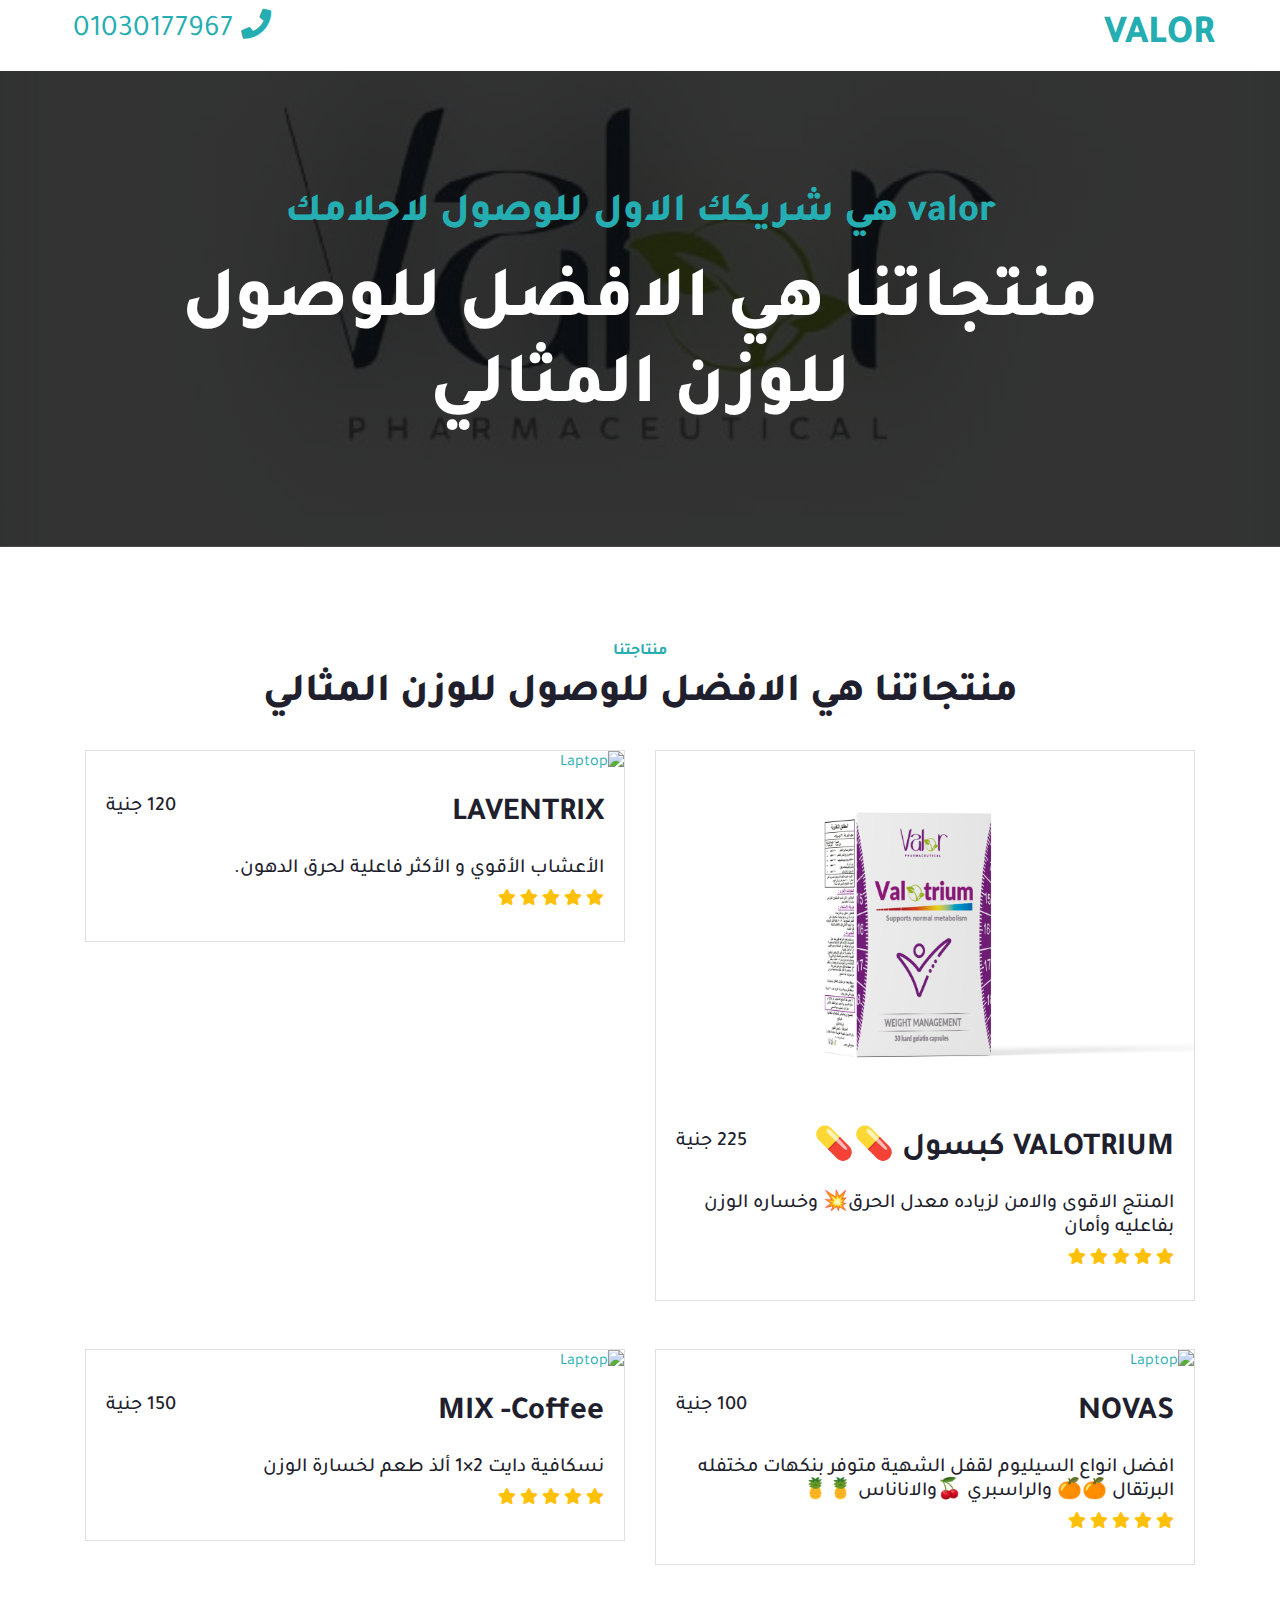
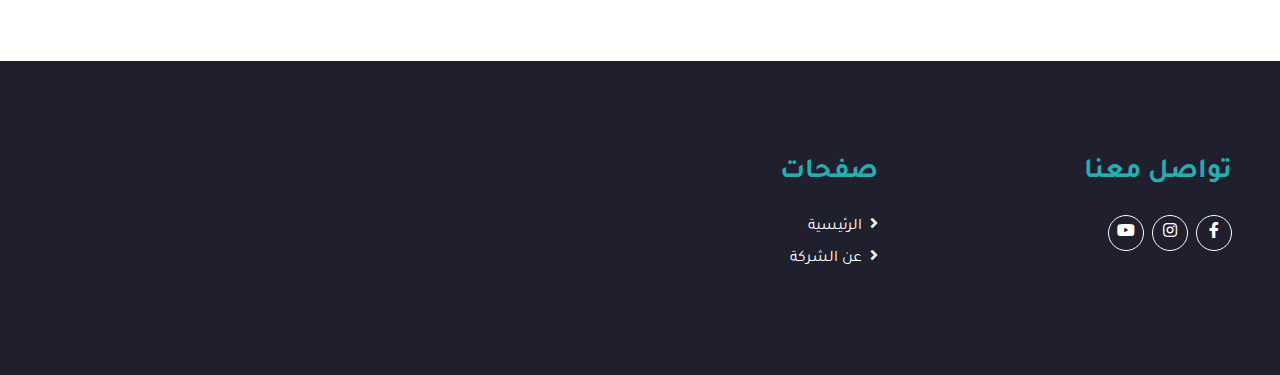
==== commit 0b444421: "change products order" ====
--- a/index.html
+++ b/index.html
@@ -326,6 +326,31 @@
                 </div>
                 <div class="row">
                     <div class="col-md-6 mb-5">
+                        <a href="/pages/valtorem.html" class="card">
+                          <img src="../img/products/valtorim/main.png"
+                            class="card-img-top" alt="Laptop" />
+                          <div class="card-body">
+                
+                            <div class="d-flex justify-content-between mb-3">
+                                <h2 class="mb-2">VALOTRIUM كبسول 💊💊</h2>
+                                <h5 class="text-dark mb-0">225 جنية</h5>
+                              </div>
+                              <h5 class="mb-2">المنتج الاقوى والامن لزياده معدل الحرق💥 وخساره الوزن بفاعليه وأمان
+                            </h5>
+                
+                            <div class="d-flex justify-content-between mb-2">
+                              <div class="ms-auto text-warning">
+                                <i class="fa fa-star"></i>
+                                <i class="fa fa-star"></i>
+                                <i class="fa fa-star"></i>
+                                <i class="fa fa-star"></i>
+                                <i class="fa fa-star"></i>
+                              </div>
+                            </div>
+                          </div>
+                        </a>
+                      </div>
+                    <div class="col-md-6 mb-5">
                         <a href="/pages/laventrix.html" class="card">
                           <img src="../img/products/laventrix/plant.png"
                             class="card-img-top" alt="Laptop" />
@@ -399,31 +424,7 @@
                           </div>
                         </a>
                       </div>
-                      <div class="col-md-6 mb-5">
-                        <a href="/pages/valtorem.html" class="card">
-                          <img src="../img/products/valtorim/main.png"
-                            class="card-img-top" alt="Laptop" />
-                          <div class="card-body">
-                
-                            <div class="d-flex justify-content-between mb-3">
-                                <h2 class="mb-2">VALOTRIUM كبسول 💊💊</h2>
-                                <h5 class="text-dark mb-0">225 جنية</h5>
-                              </div>
-                              <h5 class="mb-2">المنتج الاقوى والامن لزياده معدل الحرق💥 وخساره الوزن بفاعليه وأمان
-                            </h5>
-                
-                            <div class="d-flex justify-content-between mb-2">
-                              <div class="ms-auto text-warning">
-                                <i class="fa fa-star"></i>
-                                <i class="fa fa-star"></i>
-                                <i class="fa fa-star"></i>
-                                <i class="fa fa-star"></i>
-                                <i class="fa fa-star"></i>
-                              </div>
-                            </div>
-                          </div>
-                        </a>
-                      </div>
+
                 </div>
             </div>
         </div>
